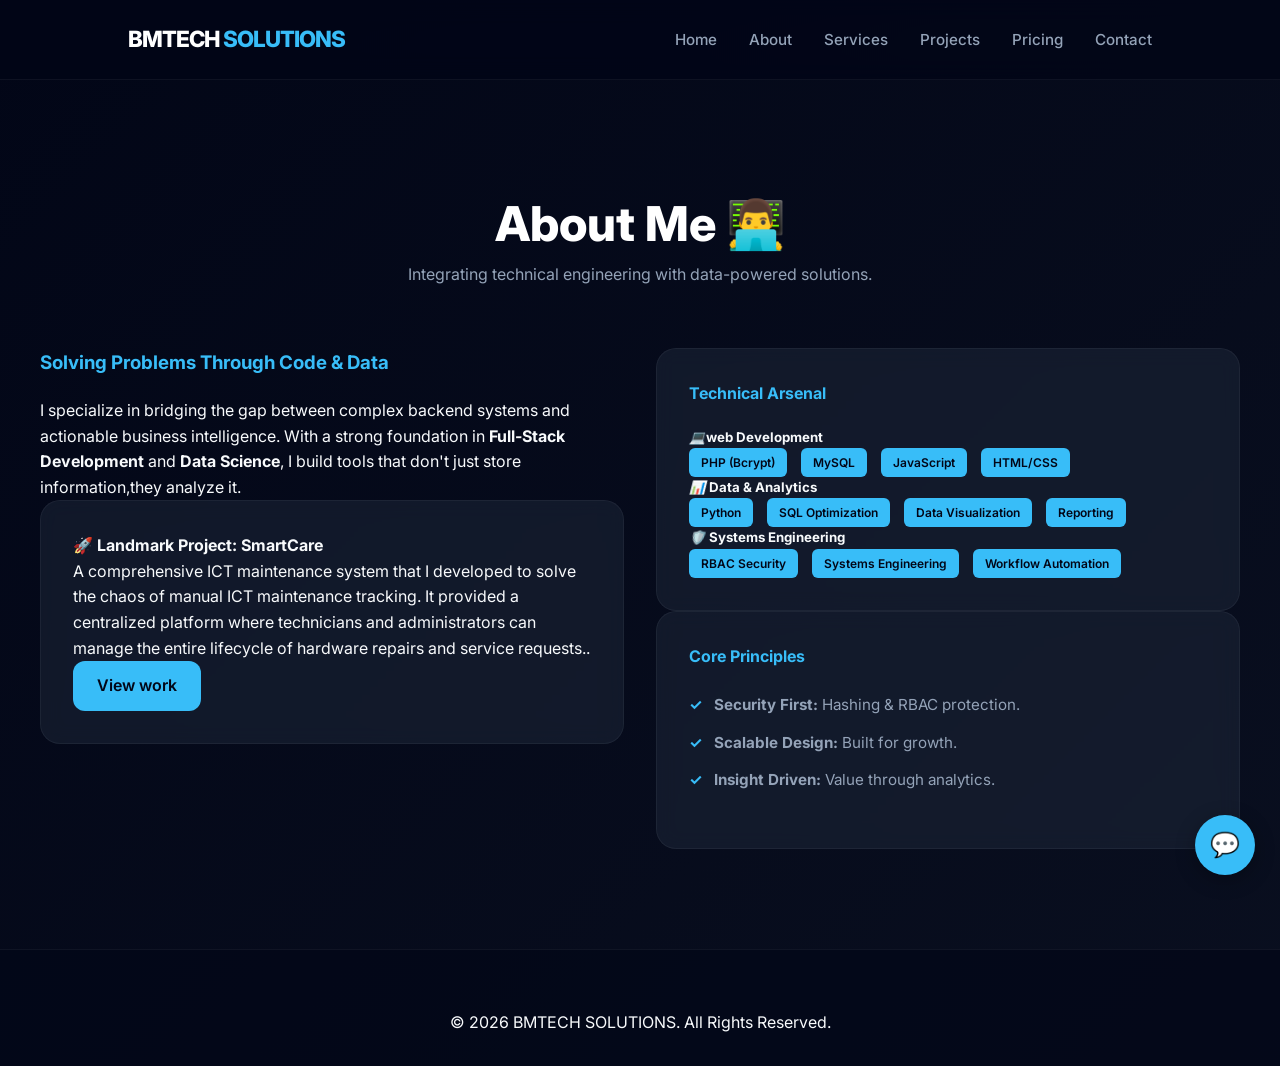
==== about.html @ f13dd407 "Initial project upload" ====
<!DOCTYPE html>
<html lang="en">
<head>
<meta charset="UTF-8">
<meta name="viewport" content="width=device-width, initial-scale=1.0">

<title>About | BMTECH Solutions</title>

<link rel="stylesheet" href="assets/style.css">
</head>

<body>
    <header class="navbar">

<div class="logo">
<a href="index.html">BMTECH <span>SOLUTIONS</span></a>
</div>

<ul class="nav-links">
<li><a href="index.html">Home</a></li>
<li><a href="about.html">About</a></li>
<li><a href="services.html">Services</a></li>
<li><a href="project.html">Projects</a></li>
<li><a href="pricing.html">Pricing</a></li>
<li><a href="contact.html">Contact</a></li>

</ul>

</header>
<section class="section about-section" id="about">
    <div class="container">
        <div style="text-align:center; margin-bottom:60px;">
            <h2 class="section-title">About Me 👨‍💻</h2>
            <p class="section-subtitle">Integrating technical engineering with data-powered solutions.</p>
        </div>

        <div class="about-grid-wrapper">
            <div class="about-text">
                <h3 style="color:var(--primary); margin-bottom:20px;">Solving Problems Through Code & Data</h3>
                <p>I specialize in bridging the gap between complex backend systems and actionable business intelligence.
                     With a strong foundation in <b>Full-Stack Development</b> 
                    and <b>Data Science</b>, I build tools that don't just store information,they analyze it.</p>
                
                <div class="card highlight-card">
                    <h4>🚀 Landmark Project: SmartCare</h4>
                    <p>A comprehensive ICT maintenance system that I developed to solve the chaos of manual ICT
                         maintenance tracking. It provided a centralized platform
                         where technicians and administrators can manage the entire 
                         lifecycle of hardware repairs and service requests..</p>
                         <a href="project.html" class="btn btn-primary">View work</a>
                </div>

                
            </div>

            <div class="about-stats">
                <div class="card arsenal-card">
                    <h4 style="color:var(--primary); margin-bottom:20px;">Technical Arsenal</h4>
                    
                    <div class="skill-category">
                        <h5><i class="icon">💻</i>web Development</h5>
                        <div class="tags">
                            <span class="tag">PHP (Bcrypt)</span>
                            <span class="tag">MySQL</span>
                            <span class="tag">JavaScript</span>
                            <span class="tag">HTML/CSS</span>
                        </div>
                    </div>

                    <div class="skill-category">
                        <h5><i class="icon">📊</i> Data & Analytics</h5>
                        <div class="tags">
                            <span class="tag">Python</span>
                            <span class="tag">SQL Optimization</span>
                            <span class="tag">Data Visualization</span>
                            <span class="tag">Reporting</span>
                        </div>
                    </div>

                    <div class="skill-category">
                        <h5><i class="icon">🛡️</i> Systems Engineering</h5>
                        <div class="tags">
                            <span class="tag">RBAC Security</span>
                            <span class="tag">Systems Engineering</span>
                            <span class="tag">Workflow Automation</span>
                        </div>
                    </div>
                </div>

                <div class="card principles-card">
                    <h4 style="color:var(--primary); margin-bottom:15px;">Core Principles</h4>
                    <ul class="feature-list">
                        <li><b>Security First:</b> Hashing & RBAC protection.</li>
                        <li><b>Scalable Design:</b> Built for growth.</li>
                        <li><b>Insight Driven:</b> Value through analytics.</li>
                    </ul>
                </div>
            </div>
        </div>
    </div>
</section>


<footer class="site-footer">
<div class="container">
<p>© 2026 BMTECH SOLUTIONS. All Rights Reserved.</p>
</div>
</footer>

<script src="assets/script.js"></script>
<!-- Floating Contact Widget -->
<div class="chat-widget">

    <div class="chat-options" id="chatOptions">

        <a href="https://wa.me/+254769593342" target="_blank" class="chat-btn whatsapp">
            WhatsApp
        </a>

        <a href="mailto:brayanchimba275@gmail.com" class="chat-btn email">
            Email
        </a>

        <a href="tel:+254769593342" class="chat-btn call">
            Call
        </a>

    </div>

    <button class="chat-toggle" onclick="toggleChat()">
        💬
    </button>

</div>

</body>
</html>
---- assets/style.css ----
@import url('https://fonts.googleapis.com/css2?family=Inter:wght@400;600;800&display=swap');

/* ---------------- ROOT VARIABLES ---------------- */
:root{
    --primary:#38bdf8;
    --primary-glow:rgba(56,189,248,0.3);
    --bg-deep:#020617;
    --card-bg:rgba(30,41,59,0.6);
    --text-main:#f8fafc;
    --text-muted:#94a3b8;
    --transition:all .4s cubic-bezier(.23,1,.32,1);
}

/* ---------------- GLOBAL ---------------- */
body{
    font-family:'Inter',sans-serif;
    margin:0;
    color:var(--text-main);
    background:linear-gradient(-45deg,#020617,#063970,#0c1222,#020617);
    background-size:400% 400%;
    animation:meshFlow 15s ease infinite;
    line-height:1.6;
    min-height:100vh;
}

html{
    scroll-behavior:smooth;
}

@keyframes meshFlow{
    0%{background-position:0% 50%;}
    50%{background-position:100% 50%;}
    100%{background-position:0% 50%;}
}

/* ---------------- LAYOUT ---------------- */
.container{
    width:100%;
    max-width:1200px;
    margin:auto;
}

/* ---------------- NAVBAR ---------------- */
.navbar{
    display:flex;
    justify-content:space-between;
    align-items:center;
    padding:0 10%;
    height:80px;
    position:fixed;
    width:100%;
    top:0;
    left:0;
    z-index:2000;
    box-sizing:border-box;
    background:rgba(2,6,23,.4);
    backdrop-filter:blur(20px);
    border-bottom:1px solid rgba(255,255,255,.05);
}

.nav-links{
    display:flex;
    list-style:none;
    gap:2rem;
    margin:0;
    padding:0;
}

.nav-links a{
    text-decoration:none;
    color:var(--text-main);
    font-weight:600;
    font-size:.95rem;
    transition:var(--transition);
}

.nav-links a:hover{
    color:var(--primary);
}

.logo{
    font-size:1.5rem;
    font-weight:800;
}

.logo span{
    color:var(--primary);
}

.logo a{
    text-decoration:none;
    color:#fff;
}

/* ---------------- HERO ---------------- */
.hero-section{
    min-height:90vh;
    display:flex;
    align-items:center;
    justify-content:center;
    text-align:center;
    padding:140px 5% 10px;
    margin-top:80px;
}

.hero-content{
    max-width:850px;
    display:flex;
    flex-direction:column;
    align-items:center;
}

.hero-content h1{
    font-size:clamp(2.5rem,8vw,4.5rem);
    font-weight:800;
    margin-bottom:1rem;
    letter-spacing:-2px;
    line-height:1.1;
    background:linear-gradient(to right,#fff,var(--primary));
    -webkit-background-clip:text;
    -webkit-text-fill-color:transparent;
}

.hero-content h2{
    font-size:clamp(1.2rem,3vw,1.8rem);
    font-weight:600;
    margin-bottom:1.5rem;
}

.hero-content p{
    font-size:1.1rem;
    color:var(--text-muted);
    margin-bottom:2.5rem;
}

.hero-subtitle{
    font-size:1.3rem;
    color:var(--primary);
    margin-bottom:10px;
}

.hero-description{
    max-width:650px;
    margin:auto;
    color:var(--text-muted);
}

/* ---------------- HERO STATS ---------------- */
.hero-stats{
    display:flex;
    justify-content:center;
    gap:40px;
    margin-top:40px;
    flex-wrap:wrap;
}

.hero-stats h3{
    font-size:1.6rem;
    margin:0;
}

.hero-stats p{
    font-size:.9rem;
    color:var(--text-muted);
}

/* ---------------- BUTTONS ---------------- */
.cta-buttons{
    display:flex;
    gap:1.5rem;
    justify-content:center;
    flex-wrap:wrap;
}

.btn-primary,
.btn-secondary{
    padding:12px 30px;
    border-radius:8px;
    text-decoration:none;
    font-weight:600;
    transition:var(--transition);
    display:inline-block;
}

.btn-primary{
    background:var(--primary);
    color:var(--bg-deep);
}

.btn-secondary{
    border:1px solid var(--primary);
    color:var(--primary);
}

.btn-primary:hover{
    box-shadow:0 0 20px var(--primary-glow);
    transform:translateY(-2px);
}

.btn-secondary:hover{
    background:var(--primary-glow);
}

/* ---------------- CARDS ---------------- */
.cards{
    display:grid;
    grid-template-columns:repeat(auto-fit,minmax(280px,1fr));
    gap:2rem;
    margin-top:40px;
}

.card{
    background:var(--card-bg);
    backdrop-filter:blur(10px);
    -webkit-backdrop-filter:blur(10px);
    padding:2rem;
    border-radius:20px;
    border:1px solid rgba(255,255,255,.05);
    transition:var(--transition);
}

.card:hover{
    transform:translateY(-10px);
    border-color:var(--primary);
    box-shadow:0 20px 40px rgba(0,0,0,.4);
}

/* ---------------- TAGS ---------------- */
.tag{
    background:var(--primary);
    color:#020617;
    padding:5px 12px;
    border-radius:6px;
    font-size:12px;
    font-weight:600;
    margin-right:6px;
    display:inline-block;
    transition:var(--transition);
}

.tag:hover{
    transform:translateY(-2px);
    background:transparent;
    color:var(--primary);
    border:1px solid var(--primary);
    box-shadow:0 0 15px var(--primary-glow);
}

/* ---------------- GRIDS ---------------- */
.showcase-grid,
.expertise-grid,
.about-grid-wrapper{
    display:grid;
    grid-template-columns:repeat(auto-fit,minmax(300px,1fr));
    gap:2rem;
}

/* ---------------- SCREENSHOT ---------------- */
.screenshot-container{
    background:#0f172a;
    border-radius:12px;
    overflow:hidden;
    border:1px solid rgba(56,189,248,.2);
    transition:var(--transition);
}

.screenshot-container:hover{
    transform:scale(1.03);
    border-color:var(--primary);
    box-shadow:0 10px 30px rgba(0,0,0,.5);
}

.screenshot{
    width:100%;
    height:200px;
    object-fit:cover;
}

/* ---------------- FEATURE LIST ---------------- */
.feature-list{
    list-style:none;
    padding:0;
}

.feature-list li{
    margin-bottom:12px;
    padding-left:25px;
    position:relative;
}

.feature-list li::before{
    content:"→";
    position:absolute;
    left:0;
    color:var(--primary);
}

/* ---------------- ABOUT ---------------- */
.about-section{
    padding-top:160px!important;
    position:relative;
}
.contact-section{
    padding-top:140px;
}

.section-title{
    font-size:clamp(2rem,5vw,3rem);
    font-weight:800;
    color:#fff;
    text-align:center;
}

.section-subtitle{
    text-align:center;
    color:var(--text-muted);
    max-width:650px;
    margin:0 auto 40px;
}

/* ---------------- STATS ---------------- */
.stat-card{
    background:var(--card-bg);
    backdrop-filter:blur(10px);
    padding:60px 30px;
    border-radius:24px;
    border:1px solid rgba(56,189,248,.15);
    text-align:center;
    transition:var(--transition);
}

.stat-card:hover{
    border-color:var(--primary);
    transform:translateY(-10px);
}

.stat-card h3{
    font-size:4rem;
    font-weight:800;
    margin:0;
    background:linear-gradient(to bottom,#fff,var(--primary));
    -webkit-background-clip:text;
    -webkit-text-fill-color:transparent;
}

.stat-card p{
    color:var(--text-muted);
    font-size:1rem;
    font-weight:600;
    letter-spacing:2px;
    margin-top:15px;
}

/* ---------------- PROJECT PAGE ---------------- */
.project-detail{
    padding:140px 0 80px;
}

.main-card{
    background:var(--card-bg);
    backdrop-filter:blur(20px);
    border-radius:32px;
    padding:3rem;
    border:1px solid rgba(255,255,255,.05);
    max-width:1100px;
    margin:auto;
}

.project-grid{
    display:grid;
    grid-template-columns:2fr 1fr;
    gap:40px;
}

.tech-box{
    background:rgba(2,6,23,.5);
    padding:25px;
    border-radius:20px;
    border:1px solid rgba(255,255,255,.05);
    position:sticky;
    top:100px;
}

.tags{
    display:flex;
    flex-wrap:wrap;
    gap:8px;
}

/* ---------------- FOOTER CTA ---------------- */
.cta-footer{
    padding:120px 5%;
}

.cta-footer .container{
    background:linear-gradient(145deg,rgba(15,23,42,.9),rgba(2,6,23,1));
    padding:80px 40px;
    border-radius:32px;
    border:1px solid rgba(56,189,248,.2);
    text-align:center;
}

/* ---------------- FORMS ---------------- */
input:focus,
select:focus,
textarea:focus{
    outline:none;
    border-color:var(--primary)!important;
    box-shadow:0 0 10px var(--primary-glow);
    background:#1e293b!important;
}

/* ---------------- RESPONSIVE ---------------- */
@media(max-width:992px){
    .project-grid{
        grid-template-columns:1fr;
    }
}

@media(max-width:768px){
    .showcase-grid{
        grid-template-columns:1fr;
    }

    .about-section{
        text-align:center;
    }
}


/* ---------------- PERFORMANCE STATS ---------------- */

.performance-header{
    text-align:center;
    max-width:700px;
    margin:0 auto 60px;
}

.stats-grid{
    display:grid;
    grid-template-columns:repeat(auto-fit,minmax(220px,1fr));
    gap:30px;
    margin-top:20px;
}

.performance-stats{
    padding-top:120px;
}
.site-footer {
    padding: 60px 0 30px;
    background: rgba(2, 6, 23, 0.7); /* Slightly darker than your body */
    text-align: center;
    border-top: 1px solid rgba(56, 189, 248, 0.1); /* Subtle glow line */
}

.footer-logo {
    font-size: 1.5rem;
    font-weight: 800;
    margin-bottom: 20px;
}

.footer-logo span {
    color: var(--primary);
}

.footer-links {
    list-style: none;
    padding: 0;
    display: flex;
    justify-content: center;
    gap: 30px;
    margin-bottom: 40px;
}

.footer-links a {
    text-decoration: none;
    color: var(--text-muted);
    font-size: 0.9rem;
    transition: var(--transition);
}

.footer-links a:hover {
    color: var(--primary);
}

.footer-line {
    max-width: 100px;
    height: 2px;
    background: var(--primary);
    margin: 0 auto 30px;
    border-radius: 2px;
    opacity: 0.5;
}

.footer-bottom {
    color: var(--text-muted);
    font-size: 0.85rem;
}

.social-icons {
    margin-top: 15px;
    display: flex;
    justify-content: center;
    gap: 20px;
}

.social-icons a {
    color: var(--primary);
    text-decoration: none;
    font-weight: 600;
    font-size: 0.8rem;
    text-transform: uppercase;
    letter-spacing: 1px;
} 
 
/* Contact Grid */
.contact-grid-wrapper {
    display: grid;
    grid-template-columns: 0.8fr 1.2fr;
    gap: 40px;
}

/* Form Styling */
.glass-form {
    display: flex;
    flex-direction: column;
    gap: 20px;
    padding: 40px !important;
}

.input-group {
    display: grid;
    grid-template-columns: 1fr 1fr;
    gap: 15px;
}

.glass-form input, 
.glass-form select, 
.glass-form textarea {
    background: rgba(15, 23, 42, 0.8);
    border: 1px solid rgba(56, 189, 248, 0.2);
    padding: 14px;
    border-radius: 12px;
    color: white;
    font-family: inherit;
    transition: var(--transition);
}

/* Timeline/Process Styling */
.contact-list { list-style: none; padding: 0; }
.contact-list li { margin-bottom: 15px; font-size: 0.95rem; }
.contact-list span { margin-right: 10px; color: var(--primary); }

.timeline {
    margin-top: 15px;
    border-left: 2px solid var(--primary-glow);
    padding-left: 20px;
}

.step {
    position: relative;
    margin-bottom: 20px;
    font-size: 0.85rem;
    color: var(--text-muted);
}

.step::before {
    content: '';
    position: absolute;
    left: -26px;
    top: 5px;
    width: 10px;
    height: 10px;
    background: var(--primary);
    border-radius: 50%;
}

@media (max-width: 768px) {
    .contact-grid-wrapper { grid-template-columns: 1fr; }
    .input-group { grid-template-columns: 1fr; }
}
/* --- 1. Variables & Base Reset --- */
:root {
    --primary: #38bdf8;
    --primary-glow: rgba(56, 189, 248, 0.4);
    --bg-dark: #020617;
    --card-bg: rgba(30, 41, 59, 0.5);
    --text-main: #f8fafc;
    --text-muted: #94a3b8;
    --transition: all 0.3s cubic-bezier(0.4, 0, 0.2, 1);
}

* {
    margin: 0;
    padding: 0;
    box-sizing: border-box;
}

body {
    background-color: var(--bg-dark);
    color: var(--text-main);
    font-family: 'Inter', -apple-system, BlinkMacSystemFont, "Segoe UI", Roboto, sans-serif;
    line-height: 1.6;
    overflow-x: hidden;
}

/* --- 2. Navigation --- */
.navbar {
    position: fixed;
    top: 0;
    width: 100%;
    padding: 1.5rem 10%;
    display: flex;
    justify-content: space-between;
    align-items: center;
    background: rgba(2, 6, 23, 0.8);
    backdrop-filter: blur(12px);
    z-index: 1000;
    border-bottom: 1px solid rgba(255, 255, 255, 0.05);
}

.logo a {
    font-weight: 800;
    font-size: 1.4rem;
    color: #fff;
    text-decoration: none;
    letter-spacing: -1px;
}

.logo span { color: var(--primary); }

.nav-links {
    display: flex;
    list-style: none;
    gap: 2rem;
}

.nav-links a {
    text-decoration: none;
    color: var(--text-muted);
    font-weight: 500;
    transition: var(--transition);
}

.nav-links a:hover { color: var(--primary); }

/* --- 3. Pricing Cards --- */
.pricing-grid {
    display: grid;
    grid-template-columns: repeat(auto-fit, minmax(300px, 1fr));
    gap: 2.5rem;
    padding: 2rem 0;
}

.pricing-card {
    background: var(--card-bg);
    border: 1px solid rgba(255, 255, 255, 0.05);
    border-radius: 24px;
    padding: 2.5rem;
    transition: var(--transition);
    position: relative;
    display: flex;
    flex-direction: column;
}

.pricing-card:hover {
    transform: translateY(-10px);
    border-color: var(--primary);
    box-shadow: 0 20px 40px rgba(0, 0, 0, 0.4);
}

.featured-plan {
    border: 1px solid var(--primary);
    background: linear-gradient(145deg, rgba(30, 41, 59, 0.8), rgba(2, 6, 23, 0.9));
    transform: scale(1.05);
}

.plan-badge {
    background: var(--primary);
    color: #000;
    font-size: 0.75rem;
    font-weight: 700;
    padding: 4px 12px;
    border-radius: 20px;
    position: absolute;
    top: -12px;
    left: 50%;
    transform: translateX(-50%);
    text-transform: uppercase;
}

.price {
    font-size: 3rem;
    font-weight: 800;
    margin: 1rem 0;
}

.price span { font-size: 1.5rem; color: var(--primary); }

.feature-list {
    list-style: none;
    margin: 1.5rem 0;
    flex-grow: 1;
}

.feature-list li {
    margin-bottom: 0.8rem;
    color: var(--text-muted);
    font-size: 0.95rem;
}

.feature-list li::before {
    content: "✓";
    color: var(--primary);
    margin-right: 10px;
    font-weight: bold;
}

/* --- 4. Buttons --- */
.btn {
    padding: 12px 24px;
    border-radius: 12px;
    text-decoration: none;
    font-weight: 600;
    transition: var(--transition);
    display: inline-block;
}

.btn-primary {
    background: var(--primary);
    color: var(--bg-dark);
}

.btn-primary:hover {
    box-shadow: 0 0 20px var(--primary-glow);
    transform: scale(1.02);
}

.btn-secondary {
    border: 1px solid rgba(255, 255, 255, 0.1);
    color: #fff;
}

.btn-secondary:hover { background: rgba(255, 255, 255, 0.05); }

/* --- 5. Billing Section --- */
.billing-item-locked {
    background: rgba(2, 6, 23, 0.4);
    padding: 20px;
    border-radius: 16px;
    border: 1px solid rgba(255, 255, 255, 0.03);
    text-align: center;
}

.method-icon { font-size: 2rem; display: block; margin-bottom: 10px; }

.status-tag {
    font-size: 0.7rem;
    color: var(--primary);
    background: rgba(56, 189, 248, 0.1);
    padding: 2px 8px;
    border-radius: 4px;
}

/* --- 6. Footer --- */
.site-footer {
    margin-top: 100px;
    padding: 60px 0 30px;
    border-top: 1px solid rgba(255, 255, 255, 0.05);
}

.footer-links {
    display: flex;
    justify-content: center;
    gap: 2rem;
    list-style: none;
    margin: 30px 0;
}

.footer-links a {
    color: var(--text-muted);
    text-decoration: none;
}
/* Floating Chat Widget */

.chat-widget{
position: fixed;
bottom: 25px;
right: 25px;
z-index: 999;
}

.chat-toggle{
background: #38bdf8;
border: none;
width: 60px;
height: 60px;
border-radius: 50%;
font-size: 24px;
color: white;
cursor: pointer;
box-shadow: 0 5px 20px rgba(0,0,0,0.3);
}

.chat-options{
display: none;
flex-direction: column;
margin-bottom: 10px;
}

.chat-btn{
text-decoration: none;
padding: 10px 15px;
margin: 5px 0;
border-radius: 20px;
color: white;
font-size: 14px;
text-align: center;
box-shadow: 0 4px 10px rgba(0,0,0,0.2);
}

.whatsapp{
background: #25D366;
}

.email{
background: #2563eb;
}

.call{
background: #f59e0b;
}
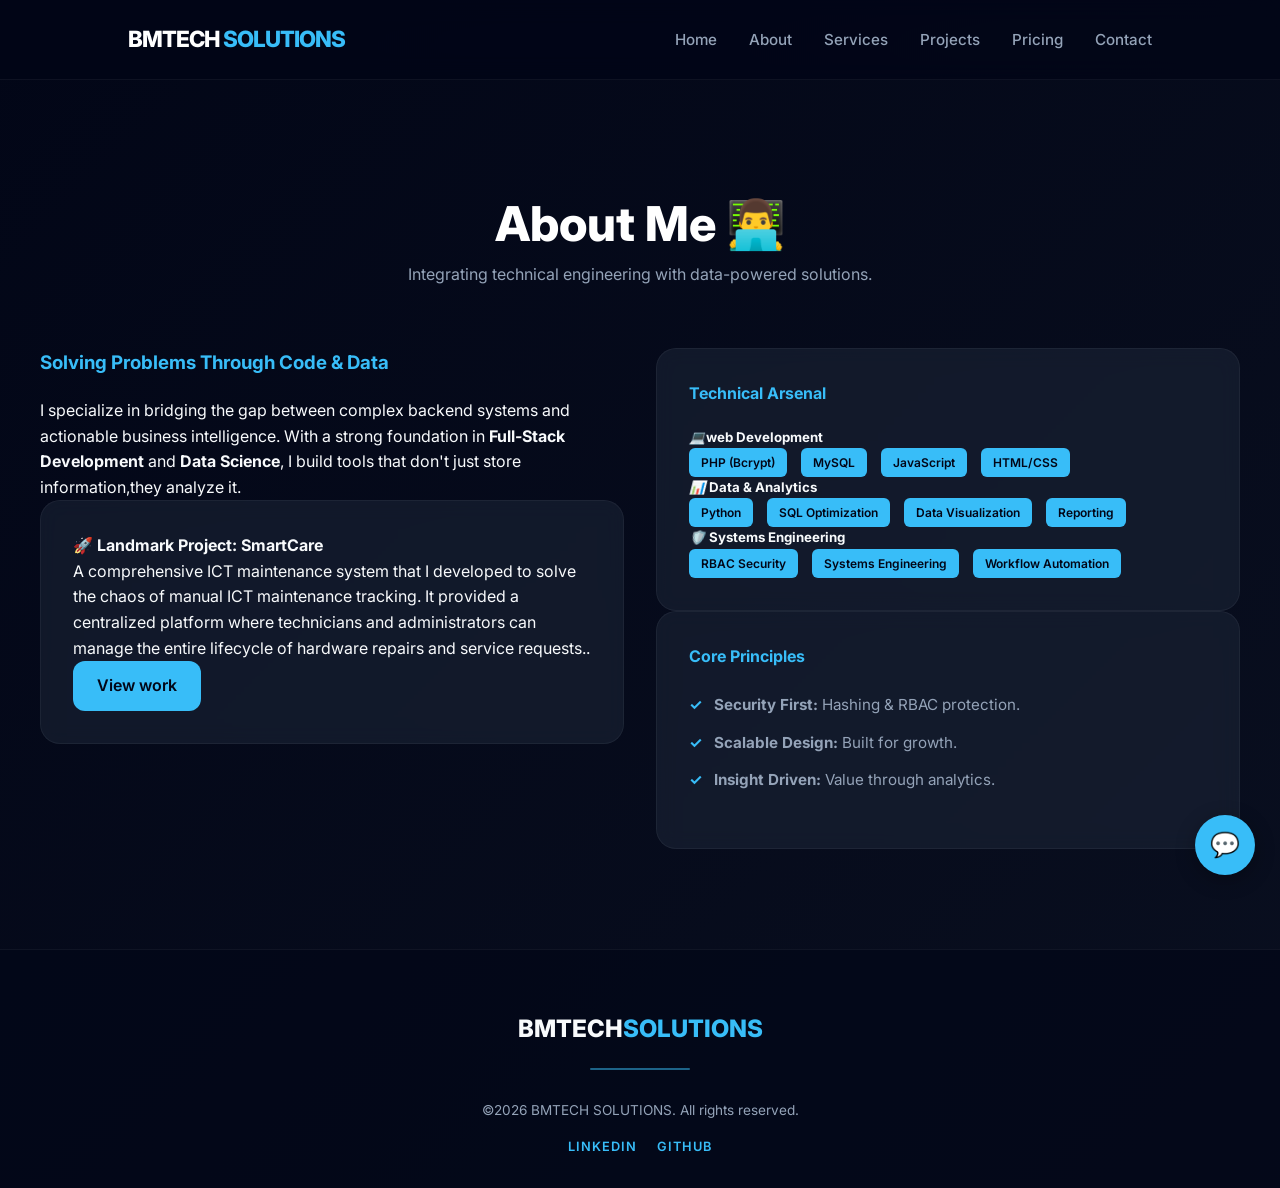
==== commit 77dfc7a4: "Updated feature X" ====
--- a/about.html
+++ b/about.html
@@ -10,21 +10,26 @@
 </head>
 
 <body>
-    <header class="navbar">
+   <header class="navbar">
+    <div class="logo">
+        <a href="index.html">BMTECH <span>SOLUTIONS</span></a>
+    </div>
 
-<div class="logo">
-<a href="index.html">BMTECH <span>SOLUTIONS</span></a>
-</div>
+    <div class="hamburger" id="hamburger">
+        <span></span>
+        <span></span>
+        <span></span>
+    </div>
 
-<ul class="nav-links">
-<li><a href="index.html">Home</a></li>
-<li><a href="about.html">About</a></li>
-<li><a href="services.html">Services</a></li>
-<li><a href="project.html">Projects</a></li>
-<li><a href="pricing.html">Pricing</a></li>
-<li><a href="contact.html">Contact</a></li>
-
-</ul>
+    <ul class="nav-links" id="navLinks">
+        <li><a href="index.html">Home</a></li>
+        <li><a href="about.html">About</a></li>
+        <li><a href="services.html">Services</a></li>
+        <li><a href="project.html">Projects</a></li>
+        <li><a href="pricing.html">Pricing</a></li>
+        <li><a href="contact.html">Contact</a></li>
+    </ul>
+</header>
 
 </header>
 <section class="section about-section" id="about">
@@ -102,9 +107,22 @@
 
 
 <footer class="site-footer">
-<div class="container">
-<p>© 2026 BMTECH SOLUTIONS. All Rights Reserved.</p>
-</div>
+    <div class="container">
+        <div class="footer-logo">
+            BMTECH<span>SOLUTIONS</span>
+        </div>
+        
+
+        <div class="footer-line"></div>
+
+        <div class="footer-bottom">
+            <p>&copy;2026 BMTECH SOLUTIONS. All rights reserved.</p>
+            <div class="social-icons">
+                <a href="https://linkedin.com/in/brayan-chimba" title="LinkedIn">LinkedIn</a>
+                <a href="https://github.com/Blessedson1468" title="GitHub">GitHub</a>
+            </div>
+        </div>
+    </div>
 </footer>
 
 <script src="assets/script.js"></script>
--- a/assets/style.css
+++ b/assets/style.css
@@ -1,6 +1,11 @@
 @import url('https://fonts.googleapis.com/css2?family=Inter:wght@400;600;800&display=swap');
 
 /* ---------------- ROOT VARIABLES ---------------- */
+*,
+*::before,
+*::after{
+box-sizing:border-box;
+}
 :root{
     --primary:#38bdf8;
     --primary-glow:rgba(56,189,248,0.3);
@@ -45,7 +50,7 @@
     display:flex;
     justify-content:space-between;
     align-items:center;
-    padding:0 10%;
+    padding:0 5%;
     height:80px;
     position:fixed;
     width:100%;
@@ -67,9 +72,9 @@
 }
 
 .nav-links a{
-    text-decoration:none;
+    text-decoration:white;
     color:var(--text-main);
-    font-weight:600;
+    font-weight:400;
     font-size:.95rem;
     transition:var(--transition);
 }
@@ -207,6 +212,7 @@
     grid-template-columns:repeat(auto-fit,minmax(280px,1fr));
     gap:2rem;
     margin-top:40px;
+
 }
 
 .card{
@@ -217,6 +223,7 @@
     border-radius:20px;
     border:1px solid rgba(255,255,255,.05);
     transition:var(--transition);
+    
 }
 
 .card:hover{
@@ -829,4 +836,68 @@
 
 .call{
 background: #f59e0b;
+}
+img{
+max-width:100%;
+height:auto;
+display:block;
+}
+/* --- HAMBURGER MENU STYLES --- */
+
+/* Hide hamburger by default (Desktop) */
+.hamburger {
+    display: none;
+    cursor: pointer;
+    flex-direction: column;
+    gap: 5px;
+}
+
+.hamburger span {
+    display: block;
+    width: 28px;
+    height: 3px;
+    background-color: var(--primary);
+    border-radius: 3px;
+    transition: var(--transition);
+}
+
+/* Mobile View (Phone/Small Devices) */
+@media (max-width: 768px) {
+    .hamburger {
+        display: flex; /* Show the three lines */
+    }
+
+    .nav-links {
+        position: absolute;
+        top: 80px; /* Height of your navbar */
+        right: -100%; /* Hide off-screen by default */
+        flex-direction: column;
+        background: rgba(2, 6, 23, 0.95);
+        backdrop-filter: blur(20px);
+        width: 100%;
+        text-align: center;
+        padding: 40px 0;
+        transition: 0.5s ease;
+        border-bottom: 1px solid rgba(56, 189, 248, 0.2);
+    }
+
+    /* When menu is active, slide it in */
+    .nav-links.active {
+        right: 0;
+    }
+
+    .nav-links li {
+        margin: 15px 0;
+    }
+    
+    /* Optional: Animate hamburger to an 'X' when clicked */
+    .hamburger.active span:nth-child(1) {
+        transform: translateY(8px) rotate(45deg);
+    }
+    .hamburger.active span:nth-child(2) {
+        opacity: 0;
+    }
+    .hamburger.active span:nth-child(3) {
+        transform: translateY(-8px) rotate(-45deg);
+    }
 }
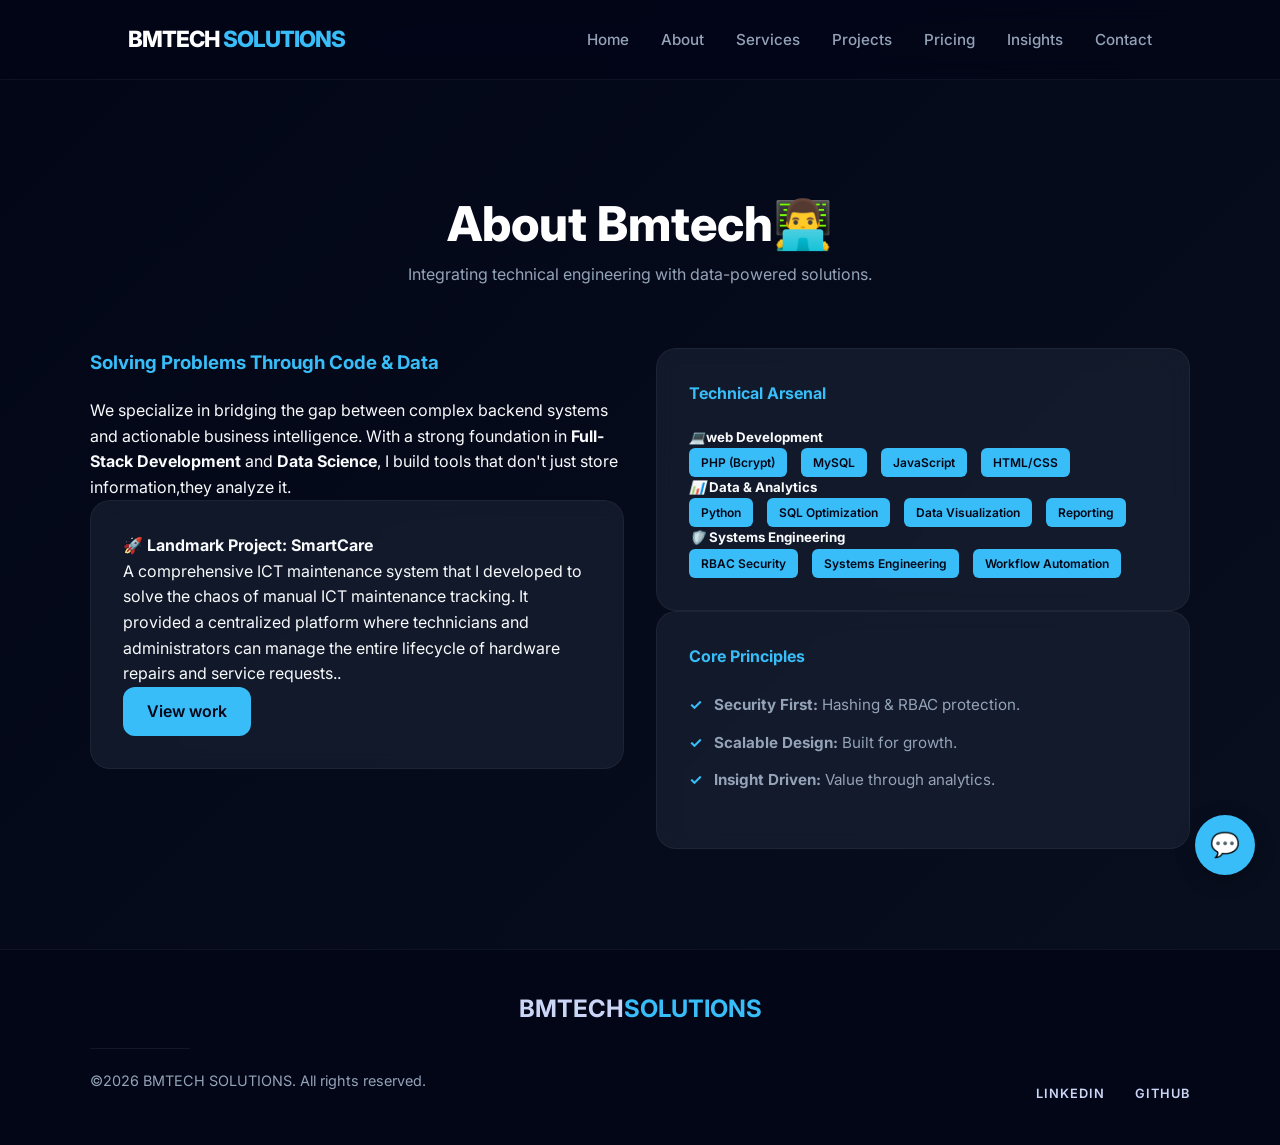
==== commit ba305fe9: "Updated website UI and added new features" ====
--- a/about.html
+++ b/about.html
@@ -27,6 +27,7 @@
         <li><a href="services.html">Services</a></li>
         <li><a href="project.html">Projects</a></li>
         <li><a href="pricing.html">Pricing</a></li>
+        <li><a href="blog.html">Insights</a></li>
         <li><a href="contact.html">Contact</a></li>
     </ul>
 </header>
@@ -35,14 +36,14 @@
 <section class="section about-section" id="about">
     <div class="container">
         <div style="text-align:center; margin-bottom:60px;">
-            <h2 class="section-title">About Me 👨‍💻</h2>
+            <h2 class="section-title">About Bmtech👨‍💻</h2>
             <p class="section-subtitle">Integrating technical engineering with data-powered solutions.</p>
         </div>
 
         <div class="about-grid-wrapper">
             <div class="about-text">
                 <h3 style="color:var(--primary); margin-bottom:20px;">Solving Problems Through Code & Data</h3>
-                <p>I specialize in bridging the gap between complex backend systems and actionable business intelligence.
+                <p>We specialize in bridging the gap between complex backend systems and actionable business intelligence.
                      With a strong foundation in <b>Full-Stack Development</b> 
                     and <b>Data Science</b>, I build tools that don't just store information,they analyze it.</p>
                 
--- a/assets/style.css
+++ b/assets/style.css
@@ -900,4 +900,351 @@
     .hamburger.active span:nth-child(3) {
         transform: translateY(-8px) rotate(-45deg);
     }
+}
+/* ---------------- BLOG SECTION ---------------- */
+.blog-section {
+    padding: 80px 20px;
+    background: #0f172a;
+    color: #fff;
+    text-align: center;
+}
+
+.blog-section h1 {
+    font-size: 2.5rem;
+    margin-bottom: 10px;
+    color: var(--primary);
+}
+
+.blog-section p {
+    color: #cbd5f5;
+    margin-bottom: 40px;
+}
+
+/* ---------------- BLOG GRID ---------------- */
+.blog-grid {
+    display: grid;
+    grid-template-columns: repeat(auto-fit, minmax(300px, 1fr));
+    gap: 25px;
+}
+
+/* ---------------- BLOG CARD ---------------- */
+.blog-card {
+    background: #111827;
+    padding: 25px;
+    border-radius: 15px;
+    text-align: left;
+    transition: all 0.3s ease;
+    box-shadow: 0 5px 20px rgba(0,0,0,0.3);
+    position: relative;
+    overflow: hidden;
+}
+
+/* Glow effect */
+.blog-card::before {
+    content: "";
+    position: absolute;
+    width: 150%;
+    height: 150%;
+    background: radial-gradient(circle, var(--primary-glow), transparent);
+    top: -50%;
+    left: -50%;
+    opacity: 0;
+    transition: 0.4s;
+    pointer-events: none;
+}
+
+.blog-card:hover::before {
+    opacity: 1;
+}
+
+.blog-card:hover {
+    transform: translateY(-8px) scale(1.02);
+}
+
+/* Blog Title */
+.blog-card h3 {
+    font-size: 1.4rem;
+    margin-bottom: 10px;
+    color: #fff;
+}
+
+/* Blog Text */
+.blog-card p {
+    font-size: 0.95rem;
+    color: #9ca3af;
+    margin-bottom: 20px;
+}
+
+/* Read More Button */
+.blog-card .btn {
+    display: inline-block;
+    padding: 10px 18px;
+    background: var(--primary);
+    color: #000;
+    border-radius: 8px;
+    text-decoration: none;
+    font-weight: 600;
+    transition: 0.3s;
+}
+
+.blog-card .btn:hover {
+    background: #0ea5e9;
+    transform: scale(1.05);
+}
+
+/* ---------------- CONTAINER ---------------- */
+.container {
+    max-width: 1100px;
+    margin: auto;
+}
+
+/* ---------------- FOOTER ---------------- */
+.site-footer {
+    background: #020617;
+    padding: 40px 20px;
+    color: #cbd5f5;
+}
+
+.footer-logo {
+    font-size: 1.5rem;
+    font-weight: bold;
+}
+
+.footer-logo span {
+    color: var(--primary);
+}
+
+.footer-line {
+    height: 1px;
+    background: #1e293b;
+    margin: 20px 0;
+}
+
+.footer-bottom {
+    display: flex;
+    justify-content: space-between;
+    flex-wrap: wrap;
+    gap: 15px;
+}
+
+.footer-bottom p {
+    font-size: 0.9rem;
+}
+
+.social-icons a {
+    margin-left: 10px;
+    color: #cbd5f5;
+    text-decoration: none;
+    transition: 0.3s;
+}
+
+.social-icons a:hover {
+    color: var(--primary);
+}
+
+/* ---------------- RESPONSIVE ---------------- */
+@media (max-width: 768px) {
+    .blog-section h1 {
+        font-size: 2rem;
+    }
+
+    .footer-bottom {
+        flex-direction: column;
+        align-items: center;
+        text-align: center;
+    }
+}
+/* CATEGORY TAG */
+.category {
+    display: inline-block;
+    background: rgba(56,189,248,0.15);
+    color: var(--primary);
+    padding: 5px 12px;
+    font-size: 0.75rem;
+    border-radius: 20px;
+    margin-bottom: 10px;
+    font-weight: 600;
+}
+.blog-categories {
+    margin-bottom: 30px;
+    display: flex;
+    flex-wrap: wrap;
+    gap: 10px;
+    justify-content: center;
+}
+
+.blog-categories button {
+    padding: 8px 15px;
+    border: none;
+    background: #1e293b;
+    color: #cbd5f5;
+    border-radius: 20px;
+    cursor: pointer;
+    transition: 0.3s;
+}
+
+.blog-categories button:hover {
+    background: var(--primary);
+    color: #000;
+}
+/* --- MODERN BLOG POST STYLING --- */
+
+/* Limit reading width for better UX */
+.small-container {
+    max-width: 800px; /* Scientific "golden" width for reading */
+    margin: 0 auto;
+}
+
+.post-header {
+    text-align: center;
+    margin-bottom: 30px;
+    padding-top: 80px;
+}
+
+.post-header h1 {
+    font-size: clamp(2rem, 5vw, 3.5rem);
+    background: linear-gradient(to right, #fff, var(--primary));
+    -webkit-background-clip: text;
+    -webkit-text-fill-color: transparent;
+    line-height: 1.2;
+}
+
+.post-meta {
+    color: var(--text-muted);
+    font-size: 0.9rem;
+    margin-top: 15px;
+}
+
+.separator {
+    margin: 0 10px;
+    color: var(--primary);
+}
+
+.image-wrapper {
+    margin: 40px 0;
+    border-radius: 24px;
+    overflow: hidden;
+    position: relative;
+    /* This creates the 'Outer Glow' */
+    border: 1px solid rgba(56, 189, 248, 0.3);
+    box-shadow: 0 0 30px rgba(56, 189, 248, 0.1), 
+                0 20px 50px rgba(0, 0, 0, 0.6);
+}
+
+/* Add a shimmering reflection effect over the image */
+.image-wrapper::after {
+    content: "";
+    position: absolute;
+    top: 0;
+    left: -100%;
+    width: 50%;
+    height: 100%;
+    background: linear-gradient(
+        to right, 
+        transparent, 
+        rgba(255, 255, 255, 0.05), 
+        transparent
+    );
+    transform: skewX(-25deg);
+    transition: 0.8s;
+}
+
+.image-wrapper:hover::after {
+    left: 150%;
+}
+
+.blog-image {
+    width: 100%;
+    transition: transform 0.5s ease;
+}
+
+.image-wrapper:hover .blog-image {
+    transform: scale(1.05);
+}
+.image-wrapper::before {
+    content: "";
+    position: absolute;
+    top: 15px;
+    right: 15px;
+    width: 30px;
+    height: 30px;
+    border-top: 3px solid var(--primary);
+    border-right: 3px solid var(--primary);
+    z-index: 2;
+    pointer-events: none;
+    opacity: 0.6;
+}
+
+/* Add a second one for the bottom-left */
+.post-body .image-wrapper {
+    position: relative;
+}
+
+/* Optional: Add a subtle 'Scanner Line' animation */
+@keyframes scan {
+    0% { top: 0%; }
+    100% { top: 100%; }
+}
+
+.image-wrapper::after {
+    content: "";
+    position: absolute;
+    top: 0;
+    left: 0;
+    width: 100%;
+    height: 2px;
+    background: var(--primary);
+    box-shadow: 0 0 15px var(--primary);
+    opacity: 0.2;
+    animation: scan 4s linear infinite;
+    z-index: 1;
+}
+.blog-image {
+    width: 100%;
+    display: block;
+    /* Slight blue tint to make various images feel like they belong to the same brand */
+    filter: brightness(0.9) contrast(1.1) saturate(1.2);
+    transition: var(--transition);
+}
+
+.image-wrapper:hover .blog-image {
+    filter: brightness(1.1);
+    transform: scale(1.03);
+}
+
+.post-body {
+    font-size: 1.1rem;
+    line-height: 1.8;
+    color: #cbd5e1;
+}
+
+.lead {
+    font-size: 1.3rem;
+    color: #fff;
+    margin-bottom: 30px;
+    border-left: 4px solid var(--primary);
+    padding-left: 20px;
+}
+
+.post-body h2 {
+    margin-top: 50px;
+    margin-bottom: 20px;
+    color: #fff;
+    font-weight: 700;
+}
+
+.highlight-box {
+    background: rgba(56, 189, 248, 0.05);
+    border: 1px solid var(--primary-glow);
+    padding: 20px;
+    border-radius: 12px;
+    margin: 30px 0;
+    font-style: italic;
+}
+
+.post-footer {
+    margin-top: 60px;
+    padding-top: 30px;
+    border-top: 1px solid rgba(255,255,255,0.05);
+    text-align: center;
 }
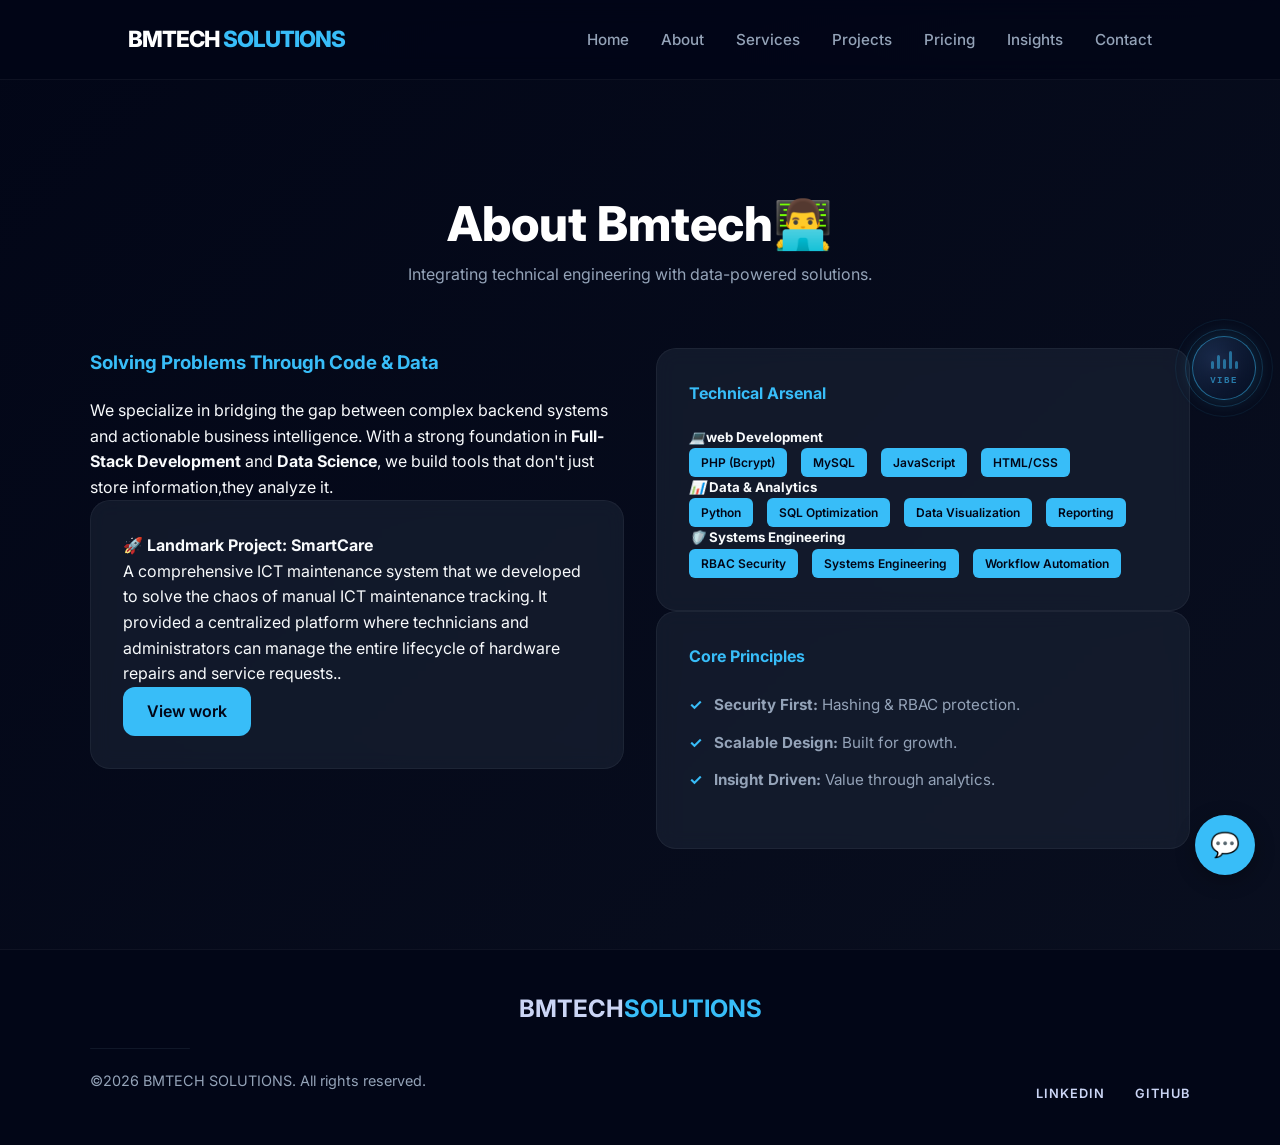
==== commit 64ebacb0: "Updated" ====
--- a/about.html
+++ b/about.html
@@ -45,11 +45,11 @@
                 <h3 style="color:var(--primary); margin-bottom:20px;">Solving Problems Through Code & Data</h3>
                 <p>We specialize in bridging the gap between complex backend systems and actionable business intelligence.
                      With a strong foundation in <b>Full-Stack Development</b> 
-                    and <b>Data Science</b>, I build tools that don't just store information,they analyze it.</p>
+                    and <b>Data Science</b>, we build tools that don't just store information,they analyze it.</p>
                 
                 <div class="card highlight-card">
                     <h4>🚀 Landmark Project: SmartCare</h4>
-                    <p>A comprehensive ICT maintenance system that I developed to solve the chaos of manual ICT
+                    <p>A comprehensive ICT maintenance system that we developed to solve the chaos of manual ICT
                          maintenance tracking. It provided a centralized platform
                          where technicians and administrators can manage the entire 
                          lifecycle of hardware repairs and service requests..</p>
@@ -105,8 +105,6 @@
         </div>
     </div>
 </section>
-
-
 <footer class="site-footer">
     <div class="container">
         <div class="footer-logo">
@@ -127,29 +125,18 @@
 </footer>
 
 <script src="assets/script.js"></script>
-<!-- Floating Contact Widget -->
-<div class="chat-widget">
 
-    <div class="chat-options" id="chatOptions">
-
-        <a href="https://wa.me/+254769593342" target="_blank" class="chat-btn whatsapp">
-            WhatsApp
-        </a>
-
-        <a href="mailto:brayanchimba275@gmail.com" class="chat-btn email">
-            Email
-        </a>
-
-        <a href="tel:+254769593342" class="chat-btn call">
-            Call
-        </a>
-
-    </div>
-
-    <button class="chat-toggle" onclick="toggleChat()">
-        💬
-    </button>
-
+<!-- Music Player Orb -->
+<audio id="myBeat" src="assets/images/beat.mp3" loop></audio>
+<div id="musicToggle" title="Toggle music">
+  <div class="eq-bars-wrapper">
+    <span class="eq-bar"></span>
+    <span class="eq-bar"></span>
+    <span class="eq-bar"></span>
+    <span class="eq-bar"></span>
+    <span class="eq-bar"></span>
+  </div>
+  <span class="music-label">VIBE</span>
 </div>
 
 </body>
--- a/assets/style.css
+++ b/assets/style.css
@@ -1247,4 +1247,203 @@
     padding-top: 30px;
     border-top: 1px solid rgba(255,255,255,0.05);
     text-align: center;
-}+}
+/* ============================================
+   MAGICAL MUSIC ORB — Tech Holographic Style
+   ============================================ */
+
+#musicToggle {
+  position: fixed;
+  right: 24px;
+  bottom: 500px;
+  z-index: 9999;
+  width: 64px;
+  height: 64px;
+  border-radius: 50%;
+  cursor: pointer;
+  user-select: none;
+  display: flex;
+  flex-direction: column;
+  align-items: center;
+  justify-content: center;
+  gap: 3px;
+
+  /* Base orb style */
+  background: radial-gradient(circle at 35% 35%, #1a2a4a, #020617);
+  border: 1.5px solid rgba(56, 189, 248, 0.5);
+  box-shadow:
+    0 0 0 0 rgba(56, 189, 248, 0),
+    0 0 20px rgba(56, 189, 248, 0.2),
+    inset 0 0 20px rgba(56, 189, 248, 0.05);
+
+  transition: border-color 0.4s ease, box-shadow 0.4s ease;
+}
+
+/* Outer pulse ring — idle */
+#musicToggle::before {
+  content: "";
+  position: absolute;
+  inset: -8px;
+  border-radius: 50%;
+  border: 1.5px solid rgba(56, 189, 248, 0.2);
+  animation: orb-ring-idle 3s ease-in-out infinite;
+  pointer-events: none;
+}
+
+/* Second outer ring */
+#musicToggle::after {
+  content: "";
+  position: absolute;
+  inset: -18px;
+  border-radius: 50%;
+  border: 1px solid rgba(56, 189, 248, 0.08);
+  animation: orb-ring-idle 3s ease-in-out infinite 0.8s;
+  pointer-events: none;
+}
+
+@keyframes orb-ring-idle {
+  0%, 100% { transform: scale(1); opacity: 0.4; }
+  50% { transform: scale(1.08); opacity: 0.8; }
+}
+
+/* EQ bars inside the orb */
+.eq-bar {
+  width: 3px;
+  height: 6px;
+  background: rgba(56, 189, 248, 0.5);
+  border-radius: 2px;
+  display: inline-block;
+  transition: background 0.3s ease;
+}
+
+.eq-bars-wrapper {
+  display: flex;
+  align-items: flex-end;
+  gap: 3px;
+  height: 22px;
+}
+
+/* Static heights when paused */
+.eq-bar:nth-child(1) { height: 8px; }
+.eq-bar:nth-child(2) { height: 14px; }
+.eq-bar:nth-child(3) { height: 10px; }
+.eq-bar:nth-child(4) { height: 18px; }
+.eq-bar:nth-child(5) { height: 8px; }
+
+/* Animated bars when playing */
+.eq-bar.active {
+  background: var(--primary);
+  box-shadow: 0 0 6px var(--primary);
+}
+
+.eq-bar.active:nth-child(1) { animation: eq1 0.6s ease-in-out infinite alternate; }
+.eq-bar.active:nth-child(2) { animation: eq2 0.5s ease-in-out infinite alternate; }
+.eq-bar.active:nth-child(3) { animation: eq3 0.7s ease-in-out infinite alternate; }
+.eq-bar.active:nth-child(4) { animation: eq4 0.4s ease-in-out infinite alternate; }
+.eq-bar.active:nth-child(5) { animation: eq5 0.65s ease-in-out infinite alternate; }
+
+@keyframes eq1 { from { height: 4px; } to { height: 18px; } }
+@keyframes eq2 { from { height: 8px; } to { height: 22px; } }
+@keyframes eq3 { from { height: 6px; } to { height: 14px; } }
+@keyframes eq4 { from { height: 12px; } to { height: 26px; } }
+@keyframes eq5 { from { height: 4px; } to { height: 16px; } }
+
+/* Vibe label */
+.music-label {
+  font-size: 9px;
+  letter-spacing: 1.5px;
+  text-transform: uppercase;
+  color: rgba(56, 189, 248, 0.6);
+  font-weight: 700;
+  margin-top: 2px;
+  font-family: monospace;
+}
+
+/* Playing state — orb lights up */
+#musicToggle.playing {
+  border-color: var(--primary);
+  box-shadow:
+    0 0 0 4px rgba(56, 189, 248, 0.12),
+    0 0 30px rgba(56, 189, 248, 0.4),
+    0 0 60px rgba(56, 189, 248, 0.15),
+    inset 0 0 30px rgba(56, 189, 248, 0.1);
+  background: radial-gradient(circle at 35% 35%, #0f2744, #020617);
+}
+
+#musicToggle.playing::before {
+  border-color: rgba(56, 189, 248, 0.5);
+  animation: orb-ring-active 1.5s ease-in-out infinite;
+}
+
+#musicToggle.playing::after {
+  border-color: rgba(56, 189, 248, 0.25);
+  animation: orb-ring-active 1.5s ease-in-out infinite 0.5s;
+}
+
+@keyframes orb-ring-active {
+  0%, 100% { transform: scale(1); opacity: 0.6; }
+  50% { transform: scale(1.15); opacity: 1; }
+}
+
+#musicToggle.playing .music-label {
+  color: var(--primary);
+}
+
+#musicToggle:hover {
+  transform: scale(1.08);
+}
+
+@media (max-width: 600px) {
+  #musicToggle {
+    bottom: 100px;
+    right: 16px;
+    width: 56px;
+    height: 56px;
+  }
+}
+.video-wrapper {
+    position: relative;
+    cursor: pointer;
+    max-width: 100%;
+    border-radius: 12px;
+    overflow: hidden; /* keeps video inside the rounded corners */
+    background: #000; /* avoids flash of white before video loads */
+}
+
+.play-overlay {
+    position: absolute;
+    top: 50%;
+    left: 50%;
+    transform: translate(-50%, -50%);
+    width: 80px;
+    height: 80px;
+    background: rgba(0, 0, 0, 0.6);
+    color: white;
+    border-radius: 50%;
+    display: flex;
+    align-items: center;
+    justify-content: center;
+    font-size: 32px;
+    transition: 0.3s ease;
+    z-index: 2;
+    pointer-events: none; /* let clicks pass through to the wrapper */
+}
+
+.video-wrapper:hover .play-overlay:not(.hidden) {
+    background: rgba(56, 189, 248, 0.85); /* matches your brand blue */
+    transform: translate(-50%, -50%) scale(1.1);
+}
+
+.play-overlay.hidden {
+    display: none;
+}
+.chat-options {
+    display: none; /* */
+    flex-direction: column; /* */
+    margin-bottom: 10px; /* */
+}
+
+/* ADD THIS RIGHT HERE TO TURN IT ON */
+.chat-options.active {
+    display: flex !important;
+}
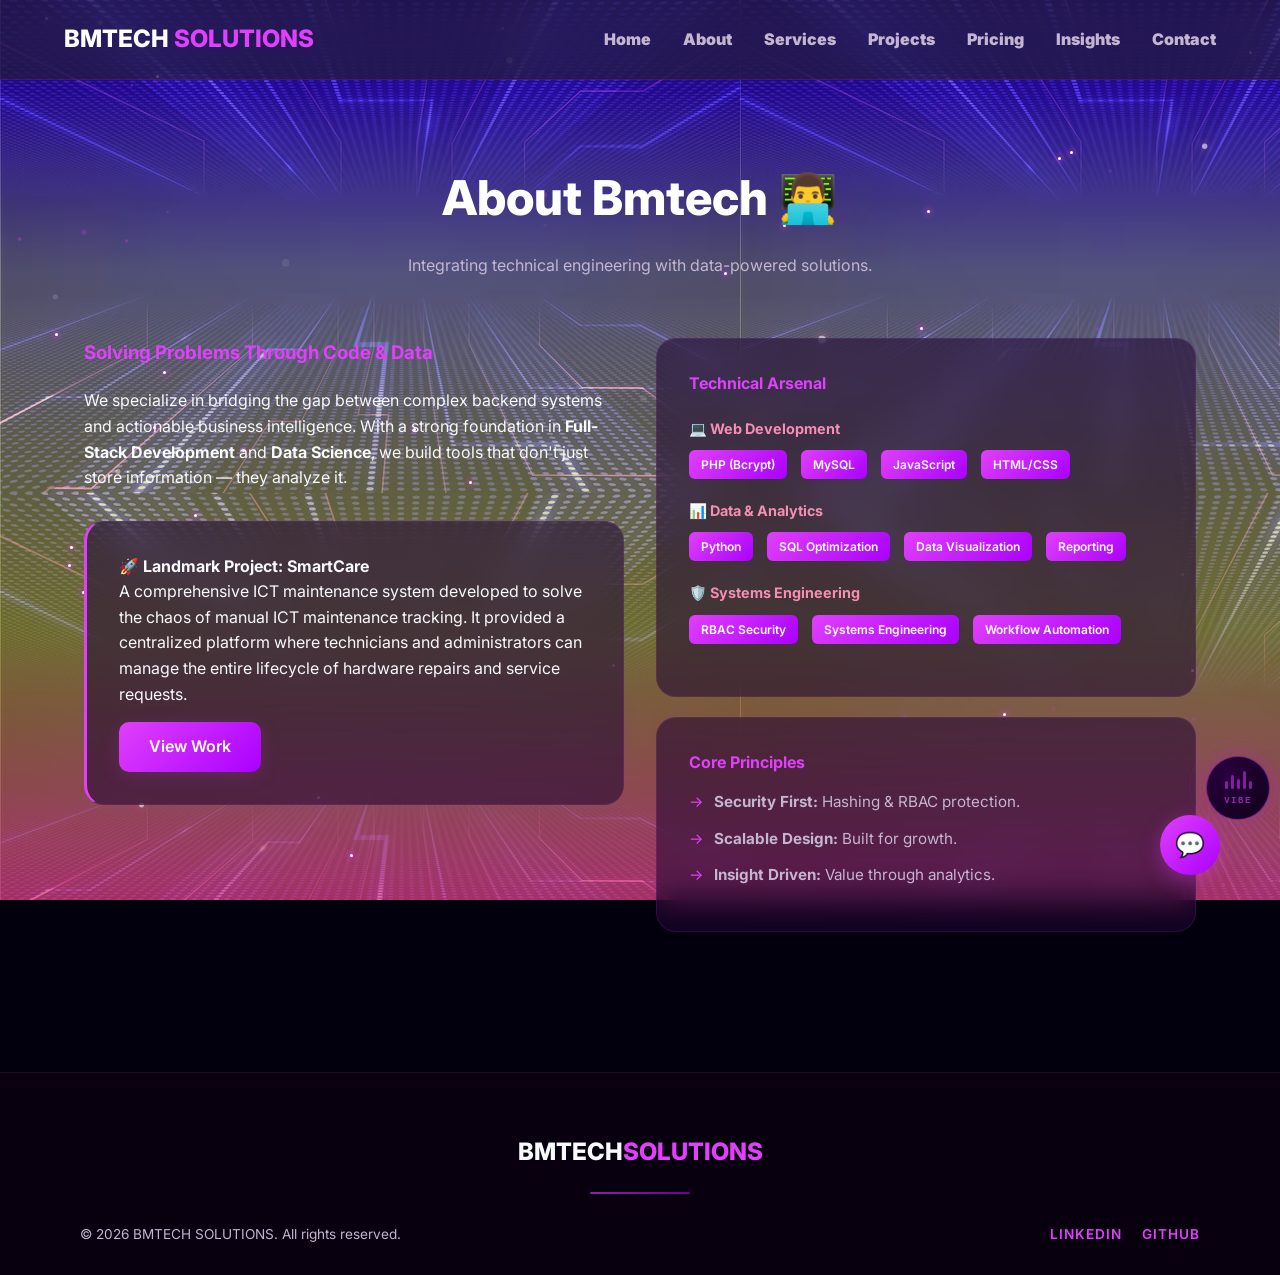
==== commit e3a15484: "new site" ====
--- a/about.html
+++ b/about.html
@@ -3,68 +3,66 @@
 <head>
 <meta charset="UTF-8">
 <meta name="viewport" content="width=device-width, initial-scale=1.0">
+<title>About | BMTECH Solutions</title>
+<link rel="stylesheet" href="assets/style.css">
+<!-- Google Analytics (GA4) -->
+<script async src="https://www.googletagmanager.com/gtag/js?id=G-Q84KW3LENC"></script>
+<script>
+  window.dataLayer = window.dataLayer || [];
+  function gtag(){dataLayer.push(arguments);}
+  gtag('js', new Date());
+  gtag('config', 'G-Q84KW3LENC');
+</script>
+</head>
+<body>
 
-<title>About | BMTECH Solutions</title>
-
-<link rel="stylesheet" href="assets/style.css">
-</head>
-
-<body>
-   <header class="navbar">
+<header class="navbar">
     <div class="logo">
-        <a href="index.html">BMTECH <span>SOLUTIONS</span></a>
+        <a href="index.html#home">BMTECH <span>SOLUTIONS</span></a>
     </div>
-
     <div class="hamburger" id="hamburger">
-        <span></span>
-        <span></span>
-        <span></span>
+        <span></span><span></span><span></span>
     </div>
-
     <ul class="nav-links" id="navLinks">
-        <li><a href="index.html">Home</a></li>
-        <li><a href="about.html">About</a></li>
-        <li><a href="services.html">Services</a></li>
-        <li><a href="project.html">Projects</a></li>
-        <li><a href="pricing.html">Pricing</a></li>
-        <li><a href="blog.html">Insights</a></li>
-        <li><a href="contact.html">Contact</a></li>
+        <li><a href="index.html#home">Home</a></li>
+        <li><a href="index.html#about">About</a></li>
+        <li><a href="index.html#services">Services</a></li>
+        <li><a href="index.html#projects">Projects</a></li>
+        <li><a href="index.html#pricing">Pricing</a></li>
+        <li><a href="index.html#insights">Insights</a></li>
+        <li><a href="index.html#contact">Contact</a></li>
     </ul>
 </header>
 
-</header>
 <section class="section about-section" id="about">
     <div class="container">
         <div style="text-align:center; margin-bottom:60px;">
-            <h2 class="section-title">About Bmtech👨‍💻</h2>
+            <h2 class="section-title">About Bmtech 👨‍💻</h2>
             <p class="section-subtitle">Integrating technical engineering with data-powered solutions.</p>
         </div>
 
         <div class="about-grid-wrapper">
             <div class="about-text">
-                <h3 style="color:var(--primary); margin-bottom:20px;">Solving Problems Through Code & Data</h3>
+                <h3 style="color:var(--primary); margin-bottom:20px;">Solving Problems Through Code &amp; Data</h3>
                 <p>We specialize in bridging the gap between complex backend systems and actionable business intelligence.
-                     With a strong foundation in <b>Full-Stack Development</b> 
-                    and <b>Data Science</b>, we build tools that don't just store information,they analyze it.</p>
-                
-                <div class="card highlight-card">
+                    With a strong foundation in <b>Full-Stack Development</b> and <b>Data Science</b>,
+                    we build tools that don't just store information — they analyze it.</p>
+
+                <div class="card highlight-card" style="margin-top:30px;">
                     <h4>🚀 Landmark Project: SmartCare</h4>
-                    <p>A comprehensive ICT maintenance system that we developed to solve the chaos of manual ICT
-                         maintenance tracking. It provided a centralized platform
-                         where technicians and administrators can manage the entire 
-                         lifecycle of hardware repairs and service requests..</p>
-                         <a href="project.html" class="btn btn-primary">View work</a>
+                    <p>A comprehensive ICT maintenance system developed to solve the chaos of manual ICT maintenance tracking.
+                       It provided a centralized platform where technicians and administrators can manage the entire
+                       lifecycle of hardware repairs and service requests.</p>
+                    <a href="project.html" class="btn btn-primary" style="margin-top:15px; display:inline-block;">View Work</a>
                 </div>
-
-                
             </div>
 
             <div class="about-stats">
                 <div class="card arsenal-card">
                     <h4 style="color:var(--primary); margin-bottom:20px;">Technical Arsenal</h4>
-                    
+
                     <div class="skill-category">
-                        <h5><i class="icon">💻</i>web Development</h5>
+                        <h5>💻 Web Development</h5>
                         <div class="tags">
                             <span class="tag">PHP (Bcrypt)</span>
                             <span class="tag">MySQL</span>
@@ -74,7 +72,7 @@
                     </div>
 
                     <div class="skill-category">
-                        <h5><i class="icon">📊</i> Data & Analytics</h5>
+                        <h5>📊 Data &amp; Analytics</h5>
                         <div class="tags">
                             <span class="tag">Python</span>
                             <span class="tag">SQL Optimization</span>
@@ -84,7 +82,7 @@
                     </div>
 
                     <div class="skill-category">
-                        <h5><i class="icon">🛡️</i> Systems Engineering</h5>
+                        <h5>🛡️ Systems Engineering</h5>
                         <div class="tags">
                             <span class="tag">RBAC Security</span>
                             <span class="tag">Systems Engineering</span>
@@ -93,10 +91,10 @@
                     </div>
                 </div>
 
-                <div class="card principles-card">
+                <div class="card principles-card" style="margin-top:20px;">
                     <h4 style="color:var(--primary); margin-bottom:15px;">Core Principles</h4>
                     <ul class="feature-list">
-                        <li><b>Security First:</b> Hashing & RBAC protection.</li>
+                        <li><b>Security First:</b> Hashing &amp; RBAC protection.</li>
                         <li><b>Scalable Design:</b> Built for growth.</li>
                         <li><b>Insight Driven:</b> Value through analytics.</li>
                     </ul>
@@ -105,17 +103,13 @@
         </div>
     </div>
 </section>
+
 <footer class="site-footer">
     <div class="container">
-        <div class="footer-logo">
-            BMTECH<span>SOLUTIONS</span>
-        </div>
-        
-
+        <div class="footer-logo">BMTECH<span>SOLUTIONS</span></div>
         <div class="footer-line"></div>
-
         <div class="footer-bottom">
-            <p>&copy;2026 BMTECH SOLUTIONS. All rights reserved.</p>
+            <p>&copy; 2026 BMTECH SOLUTIONS. All rights reserved.</p>
             <div class="social-icons">
                 <a href="https://linkedin.com/in/brayan-chimba" title="LinkedIn">LinkedIn</a>
                 <a href="https://github.com/Blessedson1468" title="GitHub">GitHub</a>
@@ -125,19 +119,14 @@
 </footer>
 
 <script src="assets/script.js"></script>
-
-<!-- Music Player Orb -->
 <audio id="myBeat" src="assets/images/beat.mp3" loop></audio>
 <div id="musicToggle" title="Toggle music">
-  <div class="eq-bars-wrapper">
-    <span class="eq-bar"></span>
-    <span class="eq-bar"></span>
-    <span class="eq-bar"></span>
-    <span class="eq-bar"></span>
-    <span class="eq-bar"></span>
-  </div>
-  <span class="music-label">VIBE</span>
+    <div class="eq-bars-wrapper">
+        <span class="eq-bar"></span><span class="eq-bar"></span>
+        <span class="eq-bar"></span><span class="eq-bar"></span><span class="eq-bar"></span>
+    </div>
+    <span class="music-label">VIBE</span>
 </div>
 
 </body>
-</html> +</html>
--- a/assets/style.css
+++ b/assets/style.css
@@ -1,1261 +1,929 @@
 @import url('https://fonts.googleapis.com/css2?family=Inter:wght@400;600;800&display=swap');
 
-/* ---------------- ROOT VARIABLES ---------------- */
+/* ================================================
+   BMTECH SOLUTIONS — Pink & Purple Theme
+   ================================================ */
+
 *,
 *::before,
-*::after{
-box-sizing:border-box;
-}
-:root{
-    --primary:#38bdf8;
-    --primary-glow:rgba(56,189,248,0.3);
-    --bg-deep:#020617;
-    --card-bg:rgba(30,41,59,0.6);
-    --text-main:#f8fafc;
-    --text-muted:#94a3b8;
-    --transition:all .4s cubic-bezier(.23,1,.32,1);
-}
-
-/* ---------------- GLOBAL ---------------- */
-body{
-    font-family:'Inter',sans-serif;
-    margin:0;
-    color:var(--text-main);
-    background:linear-gradient(-45deg,#020617,#063970,#0c1222,#020617);
-    background-size:400% 400%;
-    animation:meshFlow 15s ease infinite;
-    line-height:1.6;
-    min-height:100vh;
-}
-
-html{
-    scroll-behavior:smooth;
-}
-
-@keyframes meshFlow{
-    0%{background-position:0% 50%;}
-    50%{background-position:100% 50%;}
-    100%{background-position:0% 50%;}
-}
-
-/* ---------------- LAYOUT ---------------- */
-.container{
-    width:100%;
-    max-width:1200px;
-    margin:auto;
-}
-
-/* ---------------- NAVBAR ---------------- */
-.navbar{
-    display:flex;
-    justify-content:space-between;
-    align-items:center;
-    padding:0 5%;
-    height:80px;
-    position:fixed;
-    width:100%;
-    top:0;
-    left:0;
-    z-index:2000;
-    box-sizing:border-box;
-    background:rgba(2,6,23,.4);
-    backdrop-filter:blur(20px);
-    border-bottom:1px solid rgba(255,255,255,.05);
-}
-
-.nav-links{
-    display:flex;
-    list-style:none;
-    gap:2rem;
-    margin:0;
-    padding:0;
-}
-
-.nav-links a{
-    text-decoration:white;
-    color:var(--text-main);
-    font-weight:400;
-    font-size:.95rem;
-    transition:var(--transition);
-}
-
-.nav-links a:hover{
-    color:var(--primary);
-}
-
-.logo{
-    font-size:1.5rem;
-    font-weight:800;
-}
-
-.logo span{
-    color:var(--primary);
-}
-
-.logo a{
-    text-decoration:none;
-    color:#fff;
-}
-
-/* ---------------- HERO ---------------- */
-.hero-section{
-    min-height:90vh;
-    display:flex;
-    align-items:center;
-    justify-content:center;
-    text-align:center;
-    padding:140px 5% 10px;
-    margin-top:80px;
-}
-
-.hero-content{
-    max-width:850px;
-    display:flex;
-    flex-direction:column;
-    align-items:center;
-}
-
-.hero-content h1{
-    font-size:clamp(2.5rem,8vw,4.5rem);
-    font-weight:800;
-    margin-bottom:1rem;
-    letter-spacing:-2px;
-    line-height:1.1;
-    background:linear-gradient(to right,#fff,var(--primary));
-    -webkit-background-clip:text;
-    -webkit-text-fill-color:transparent;
-}
-
-.hero-content h2{
-    font-size:clamp(1.2rem,3vw,1.8rem);
-    font-weight:600;
-    margin-bottom:1.5rem;
-}
-
-.hero-content p{
-    font-size:1.1rem;
-    color:var(--text-muted);
-    margin-bottom:2.5rem;
-}
-
-.hero-subtitle{
-    font-size:1.3rem;
-    color:var(--primary);
-    margin-bottom:10px;
-}
-
-.hero-description{
-    max-width:650px;
-    margin:auto;
-    color:var(--text-muted);
-}
-
-/* ---------------- HERO STATS ---------------- */
-.hero-stats{
-    display:flex;
-    justify-content:center;
-    gap:40px;
-    margin-top:40px;
-    flex-wrap:wrap;
-}
-
-.hero-stats h3{
-    font-size:1.6rem;
-    margin:0;
-}
-
-.hero-stats p{
-    font-size:.9rem;
-    color:var(--text-muted);
-}
-
-/* ---------------- BUTTONS ---------------- */
-.cta-buttons{
-    display:flex;
-    gap:1.5rem;
-    justify-content:center;
-    flex-wrap:wrap;
-}
-
+*::after {
+  box-sizing: border-box;
+  margin: 0;
+  padding: 0;
+}
+
+:root {
+  --primary: #e040fb;
+  --primary-2: #aa00ff;
+  --primary-mid: #c020f0;
+  --primary-glow: rgba(224, 64, 251, 0.35);
+  --primary-glow-soft: rgba(224, 64, 251, 0.15);
+  --accent: #f48fb1;
+  --accent-glow: rgba(244, 143, 177, 0.25);
+  --bg-deep: #0a0010;
+  --bg-card: rgba(40, 10, 55, 0.65); 
+  --card-bg: rgba(40, 10, 55, 0.65);
+  --text-main: #f8fafc;
+  --text-muted: #c4b5d0;
+  --border-subtle: rgba(224, 64, 251, 0.12);
+  --border-glow: rgba(224, 64, 251, 0.4);
+  --transition: all 0.4s cubic-bezier(0.23, 1, 0.32, 1);
+}
+
+html {
+  scroll-behavior: smooth;
+}
+
+body {
+  font-family: 'Inter', sans-serif;
+  color: var(--text-main);
+  line-height: 1.6;
+  min-height: 100vh;
+  overflow-x: hidden;
+}
+
+
+
+
+@keyframes meshFlow {
+  0%   { background-position: 0% 50%; }
+  50%  { background-position: 100% 50%; }
+  100% { background-position: 0% 50%; }
+}
+
+/* ---- LAYOUT ---- */
+.container {
+  width: 100%;
+  max-width: 1200px;
+  margin: auto;
+  padding: 0 20px;
+}
+
+.section {
+  padding: 80px 5%;
+}
+
+/* ---- NAVBAR ---- */
+.navbar {
+  display: flex;
+  justify-content: space-between;
+  align-items: center;
+  padding: 0 5%;
+  height: 80px;
+  position: fixed;
+  width: 100%;
+  top: 0;
+  left: 0;
+  z-index: 2000;
+  box-sizing: border-box;
+  background: rgba(32, 31, 30, 0.55);
+  backdrop-filter: blur(20px);
+  border-bottom: 1px solid var(--border-subtle);
+  transition: var(--transition);
+}
+
+.navbar.scrolled {
+  background: rgba(12, 12, 14, 0.9);
+  border-bottom-color: var(--border-glow);
+}
+
+.nav-links {
+  display: flex;
+  list-style: none;
+  gap: 2rem;
+}
+
+.nav-links a {
+  text-decoration: none;
+  color: var(--text-muted);
+  font-weight: 1000;
+  font-size: 1rem;
+  transition: var(--transition);
+}
+
+.nav-links a:hover,
+.nav-links a.active-link {
+  color: var(--primary);
+}
+
+.logo { font-size: 1.5rem; font-weight: 800; }
+.logo span { color: var(--primary); }
+.logo a { text-decoration: none; color: #fff; }
+
+/* ---- HERO ---- */
+.hero-section {
+  min-height: 90vh;
+  display: flex;
+  align-items: center;
+  justify-content: center;
+  text-align: center;
+  padding: 140px 5% 80px;
+  margin-top: 80px;
+  position: relative;
+}
+
+.hero-section::before {
+  content: '';
+  position: absolute;
+  inset: 0;
+  background: radial-gradient(ellipse 70% 50% at 50% 0%, rgba(224, 64, 251, 0.12), transparent 70%);
+  pointer-events: none;
+}
+
+.hero-content {
+  max-width: 850px;
+  display: flex;
+  flex-direction: column;
+  align-items: center;
+  position: relative;
+  z-index: 1;
+}
+
+.hero-content h1 {
+  font-size: clamp(2.5rem, 8vw, 4.5rem);
+  font-weight: 800;
+  margin-bottom: 1rem;
+  letter-spacing: -2px;
+  line-height: 1.1;
+  background: linear-gradient(135deg, #fff 30%, var(--primary) 70%, var(--accent) 100%);
+  -webkit-background-clip: text;
+  -webkit-text-fill-color: transparent;
+  background-clip: text;
+}
+
+.hero-content h2 {
+  font-size: clamp(1.2rem, 3vw, 1.8rem);
+  font-weight: 600;
+  margin-bottom: 1.5rem;
+  color: var(--text-main);
+}
+
+.hero-content p {
+  font-size: 1.1rem;
+  color: var(--text-muted);
+  margin-bottom: 2.5rem;
+  max-width: 680px;
+}
+
+/* ---- BUTTONS ---- */
+.cta-buttons {
+  display: flex;
+  gap: 1.5rem;
+  justify-content: center;
+  flex-wrap: wrap;
+}
+
+.btn,
 .btn-primary,
-.btn-secondary{
-    padding:12px 30px;
-    border-radius:8px;
-    text-decoration:none;
-    font-weight:600;
-    transition:var(--transition);
-    display:inline-block;
-}
-
-.btn-primary{
-    background:var(--primary);
-    color:var(--bg-deep);
-}
-
-.btn-secondary{
-    border:1px solid var(--primary);
-    color:var(--primary);
-}
-
-.btn-primary:hover{
-    box-shadow:0 0 20px var(--primary-glow);
-    transform:translateY(-2px);
-}
-
-.btn-secondary:hover{
-    background:var(--primary-glow);
-}
-
-/* ---------------- CARDS ---------------- */
-.cards{
-    display:grid;
-    grid-template-columns:repeat(auto-fit,minmax(280px,1fr));
-    gap:2rem;
-    margin-top:40px;
-
-}
-
-.card{
-    background:var(--card-bg);
-    backdrop-filter:blur(10px);
-    -webkit-backdrop-filter:blur(10px);
-    padding:2rem;
-    border-radius:20px;
-    border:1px solid rgba(255,255,255,.05);
-    transition:var(--transition);
-    
-}
-
-.card:hover{
-    transform:translateY(-10px);
-    border-color:var(--primary);
-    box-shadow:0 20px 40px rgba(0,0,0,.4);
-}
-
-/* ---------------- TAGS ---------------- */
-.tag{
-    background:var(--primary);
-    color:#020617;
-    padding:5px 12px;
-    border-radius:6px;
-    font-size:12px;
-    font-weight:600;
-    margin-right:6px;
-    display:inline-block;
-    transition:var(--transition);
-}
-
-.tag:hover{
-    transform:translateY(-2px);
-    background:transparent;
-    color:var(--primary);
-    border:1px solid var(--primary);
-    box-shadow:0 0 15px var(--primary-glow);
-}
-
-/* ---------------- GRIDS ---------------- */
-.showcase-grid,
-.expertise-grid,
-.about-grid-wrapper{
-    display:grid;
-    grid-template-columns:repeat(auto-fit,minmax(300px,1fr));
-    gap:2rem;
-}
-
-/* ---------------- SCREENSHOT ---------------- */
-.screenshot-container{
-    background:#0f172a;
-    border-radius:12px;
-    overflow:hidden;
-    border:1px solid rgba(56,189,248,.2);
-    transition:var(--transition);
-}
-
-.screenshot-container:hover{
-    transform:scale(1.03);
-    border-color:var(--primary);
-    box-shadow:0 10px 30px rgba(0,0,0,.5);
-}
-
-.screenshot{
-    width:100%;
-    height:200px;
-    object-fit:cover;
-}
-
-/* ---------------- FEATURE LIST ---------------- */
-.feature-list{
-    list-style:none;
-    padding:0;
-}
-
-.feature-list li{
-    margin-bottom:12px;
-    padding-left:25px;
-    position:relative;
-}
-
-.feature-list li::before{
-    content:"→";
-    position:absolute;
-    left:0;
-    color:var(--primary);
-}
-
-/* ---------------- ABOUT ---------------- */
-.about-section{
-    padding-top:160px!important;
-    position:relative;
-}
-.contact-section{
-    padding-top:140px;
-}
-
-.section-title{
-    font-size:clamp(2rem,5vw,3rem);
-    font-weight:800;
-    color:#fff;
-    text-align:center;
-}
-
-.section-subtitle{
-    text-align:center;
-    color:var(--text-muted);
-    max-width:650px;
-    margin:0 auto 40px;
-}
-
-/* ---------------- STATS ---------------- */
-.stat-card{
-    background:var(--card-bg);
-    backdrop-filter:blur(10px);
-    padding:60px 30px;
-    border-radius:24px;
-    border:1px solid rgba(56,189,248,.15);
-    text-align:center;
-    transition:var(--transition);
-}
-
-.stat-card:hover{
-    border-color:var(--primary);
-    transform:translateY(-10px);
-}
-
-.stat-card h3{
-    font-size:4rem;
-    font-weight:800;
-    margin:0;
-    background:linear-gradient(to bottom,#fff,var(--primary));
-    -webkit-background-clip:text;
-    -webkit-text-fill-color:transparent;
-}
-
-.stat-card p{
-    color:var(--text-muted);
-    font-size:1rem;
-    font-weight:600;
-    letter-spacing:2px;
-    margin-top:15px;
-}
-
-/* ---------------- PROJECT PAGE ---------------- */
-.project-detail{
-    padding:140px 0 80px;
-}
-
-.main-card{
-    background:var(--card-bg);
-    backdrop-filter:blur(20px);
-    border-radius:32px;
-    padding:3rem;
-    border:1px solid rgba(255,255,255,.05);
-    max-width:1100px;
-    margin:auto;
-}
-
-.project-grid{
-    display:grid;
-    grid-template-columns:2fr 1fr;
-    gap:40px;
-}
-
-.tech-box{
-    background:rgba(2,6,23,.5);
-    padding:25px;
-    border-radius:20px;
-    border:1px solid rgba(255,255,255,.05);
-    position:sticky;
-    top:100px;
-}
-
-.tags{
-    display:flex;
-    flex-wrap:wrap;
-    gap:8px;
-}
-
-/* ---------------- FOOTER CTA ---------------- */
-.cta-footer{
-    padding:120px 5%;
-}
-
-.cta-footer .container{
-    background:linear-gradient(145deg,rgba(15,23,42,.9),rgba(2,6,23,1));
-    padding:80px 40px;
-    border-radius:32px;
-    border:1px solid rgba(56,189,248,.2);
-    text-align:center;
-}
-
-/* ---------------- FORMS ---------------- */
+.btn-secondary {
+  padding: 12px 30px;
+  border-radius: 10px;
+  text-decoration: none;
+  font-weight: 600;
+  transition: var(--transition);
+  display: inline-block;
+  cursor: pointer;
+  border: none;
+  font-family: inherit;
+  font-size: 1rem;
+}
+
+.btn-primary {
+  background: linear-gradient(135deg, var(--primary), var(--primary-2));
+  color: #fff;
+  box-shadow: 0 4px 20px var(--primary-glow-soft);
+}
+
+.btn-primary:hover {
+  box-shadow: 0 0 30px var(--primary-glow), 0 4px 20px var(--primary-glow);
+  transform: translateY(-2px);
+  color: #fff;
+}
+
+.btn-secondary {
+  border: 1px solid var(--primary);
+  color: var(--primary);
+  background: transparent;
+}
+
+.btn-secondary:hover {
+  background: var(--primary-glow-soft);
+  transform: translateY(-2px);
+}
+
+.btn {
+  background: linear-gradient(135deg, var(--primary), var(--primary-2));
+  color: #fff;
+}
+
+.btn:hover {
+  box-shadow: 0 0 20px var(--primary-glow);
+  transform: translateY(-2px);
+  color: #fff;
+}
+
+.btn-sm { padding: 8px 16px; font-size: 0.9rem; }
+
+/* ---- CARDS ---- */
+.cards {
+  display: grid;
+  grid-template-columns: repeat(auto-fit, minmax(280px, 1fr));
+  gap: 2rem;
+  margin-top: 40px;
+}
+
+.card {
+  background: var(--card-bg);
+  backdrop-filter: blur(10px);
+  -webkit-backdrop-filter: blur(10px);
+  padding: 2rem;
+  border-radius: 20px;
+  border: 1px solid var(--border-subtle);
+  transition: var(--transition);
+}
+
+.card:hover {
+  transform: translateY(-8px);
+  border-color: var(--primary);
+  box-shadow: 0 20px 40px rgba(0,0,0,0.4), 0 0 30px var(--primary-glow-soft);
+}
+
+.card-icon {
+  font-size: 2.2rem;
+  margin-bottom: 1rem;
+}
+
+/* ---- TAGS ---- */
+.tag {
+  background: linear-gradient(135deg, var(--primary), var(--primary-2));
+  color: #fff;
+  padding: 5px 12px;
+  border-radius: 6px;
+  font-size: 12px;
+  font-weight: 600;
+  margin-right: 6px;
+  display: inline-block;
+  transition: var(--transition);
+}
+
+.tag:hover {
+  transform: translateY(-2px);
+  background: transparent;
+  color: var(--primary);
+  border: 1px solid var(--primary);
+  box-shadow: 0 0 15px var(--primary-glow-soft);
+}
+
+.tags {
+  display: flex;
+  flex-wrap: wrap;
+  gap: 8px;
+}
+
+/* ---- SECTION TITLES ---- */
+.section-title {
+  font-size: clamp(2rem, 5vw, 3rem);
+  font-weight: 800;
+  color: #fff;
+  text-align: center;
+  margin-bottom: 1rem;
+}
+
+.section-subtitle {
+  text-align: center;
+  color: var(--text-muted);
+  max-width: 650px;
+  margin: 0 auto 40px;
+}
+
+/* ---- STATS ---- */
+.stats-grid {
+  display: grid;
+  grid-template-columns: repeat(auto-fit, minmax(220px, 1fr));
+  gap: 30px;
+  margin-top: 20px;
+}
+
+.stat-card {
+  background: var(--card-bg);
+  backdrop-filter: blur(10px);
+  padding: 60px 30px;
+  border-radius: 24px;
+  border: 1px solid rgba(224, 64, 251, 0.18);
+  text-align: center;
+  transition: var(--transition);
+}
+
+.stat-card:hover {
+  border-color: var(--primary);
+  transform: translateY(-10px);
+  box-shadow: 0 0 30px var(--primary-glow-soft);
+}
+
+.stat-card h2 {
+  font-size: 4rem;
+  font-weight: 800;
+  margin: 0;
+  background: linear-gradient(to bottom, #fff, var(--primary));
+  -webkit-background-clip: text;
+  -webkit-text-fill-color: transparent;
+  background-clip: text;
+}
+
+.stat-card p {
+  color: var(--text-muted);
+  font-size: 1rem;
+  font-weight: 600;
+  letter-spacing: 2px;
+  margin-top: 15px;
+}
+
+.performance-header {
+  text-align: center;
+  max-width: 700px;
+  margin: 0 auto 60px;
+}
+
+.performance-stats { padding-top: 120px; }
+
+/* ---- ABOUT ---- */
+.about-section { padding-top: 160px !important; }
+
+.about-grid-wrapper,
+.showcase-grid {
+  display: grid;
+  grid-template-columns: repeat(auto-fit, minmax(300px, 1fr));
+  gap: 2rem;
+}
+
+.highlight-card { border-left: 3px solid var(--primary); }
+
+.arsenal-card, .principles-card {
+  background: rgba(20, 0, 35, 0.7);
+  border: 1px solid var(--border-subtle);
+}
+
+.skill-category { margin-bottom: 20px; }
+.skill-category h5 { margin-bottom: 10px; color: var(--accent); font-size: 0.9rem; }
+
+/* ---- CONTACT ---- */
+.contact-section { padding-top: 140px; }
+
+.contact-grid-wrapper {
+  display: grid;
+  grid-template-columns: 0.8fr 1.2fr;
+  gap: 40px;
+}
+
+.glass-form {
+  display: flex;
+  flex-direction: column;
+  gap: 20px;
+  padding: 40px !important;
+}
+
+.input-group {
+  display: grid;
+  grid-template-columns: 1fr 1fr;
+  gap: 15px;
+}
+
+.glass-form input,
+.glass-form select,
+.glass-form textarea {
+  background: rgba(20, 0, 35, 0.8);
+  border: 1px solid rgba(224, 64, 251, 0.2);
+  padding: 14px;
+  border-radius: 12px;
+  color: white;
+  font-family: inherit;
+  font-size: 1rem;
+  transition: var(--transition);
+}
+
 input:focus,
 select:focus,
-textarea:focus{
-    outline:none;
-    border-color:var(--primary)!important;
-    box-shadow:0 0 10px var(--primary-glow);
-    background:#1e293b!important;
-}
-
-/* ---------------- RESPONSIVE ---------------- */
-@media(max-width:992px){
-    .project-grid{
-        grid-template-columns:1fr;
-    }
-}
-
-@media(max-width:768px){
-    .showcase-grid{
-        grid-template-columns:1fr;
-    }
-
-    .about-section{
-        text-align:center;
-    }
-}
-
-
-/* ---------------- PERFORMANCE STATS ---------------- */
-
-.performance-header{
-    text-align:center;
-    max-width:700px;
-    margin:0 auto 60px;
-}
-
-.stats-grid{
-    display:grid;
-    grid-template-columns:repeat(auto-fit,minmax(220px,1fr));
-    gap:30px;
-    margin-top:20px;
-}
-
-.performance-stats{
-    padding-top:120px;
-}
-.site-footer {
-    padding: 60px 0 30px;
-    background: rgba(2, 6, 23, 0.7); /* Slightly darker than your body */
-    text-align: center;
-    border-top: 1px solid rgba(56, 189, 248, 0.1); /* Subtle glow line */
-}
-
-.footer-logo {
-    font-size: 1.5rem;
-    font-weight: 800;
-    margin-bottom: 20px;
-}
-
-.footer-logo span {
-    color: var(--primary);
-}
-
-.footer-links {
-    list-style: none;
-    padding: 0;
-    display: flex;
-    justify-content: center;
-    gap: 30px;
-    margin-bottom: 40px;
-}
-
-.footer-links a {
-    text-decoration: none;
-    color: var(--text-muted);
-    font-size: 0.9rem;
-    transition: var(--transition);
-}
-
-.footer-links a:hover {
-    color: var(--primary);
-}
-
-.footer-line {
-    max-width: 100px;
-    height: 2px;
-    background: var(--primary);
-    margin: 0 auto 30px;
-    border-radius: 2px;
-    opacity: 0.5;
-}
-
-.footer-bottom {
-    color: var(--text-muted);
-    font-size: 0.85rem;
-}
-
-.social-icons {
-    margin-top: 15px;
-    display: flex;
-    justify-content: center;
-    gap: 20px;
-}
-
-.social-icons a {
-    color: var(--primary);
-    text-decoration: none;
-    font-weight: 600;
-    font-size: 0.8rem;
-    text-transform: uppercase;
-    letter-spacing: 1px;
-} 
- 
-/* Contact Grid */
-.contact-grid-wrapper {
-    display: grid;
-    grid-template-columns: 0.8fr 1.2fr;
-    gap: 40px;
-}
-
-/* Form Styling */
-.glass-form {
-    display: flex;
-    flex-direction: column;
-    gap: 20px;
-    padding: 40px !important;
-}
-
-.input-group {
-    display: grid;
-    grid-template-columns: 1fr 1fr;
-    gap: 15px;
-}
-
-.glass-form input, 
-.glass-form select, 
-.glass-form textarea {
-    background: rgba(15, 23, 42, 0.8);
-    border: 1px solid rgba(56, 189, 248, 0.2);
-    padding: 14px;
-    border-radius: 12px;
-    color: white;
-    font-family: inherit;
-    transition: var(--transition);
-}
-
-/* Timeline/Process Styling */
+textarea:focus {
+  outline: none;
+  border-color: var(--primary) !important;
+  box-shadow: 0 0 12px var(--primary-glow-soft);
+  background: rgba(30, 0, 50, 0.9) !important;
+}
+
 .contact-list { list-style: none; padding: 0; }
 .contact-list li { margin-bottom: 15px; font-size: 0.95rem; }
 .contact-list span { margin-right: 10px; color: var(--primary); }
 
 .timeline {
-    margin-top: 15px;
-    border-left: 2px solid var(--primary-glow);
-    padding-left: 20px;
+  margin-top: 15px;
+  border-left: 2px solid var(--primary-glow);
+  padding-left: 20px;
 }
 
 .step {
-    position: relative;
-    margin-bottom: 20px;
-    font-size: 0.85rem;
-    color: var(--text-muted);
+  position: relative;
+  margin-bottom: 20px;
+  font-size: 0.85rem;
+  color: var(--text-muted);
 }
 
 .step::before {
-    content: '';
+  content: '';
+  position: absolute;
+  left: -26px;
+  top: 5px;
+  width: 10px;
+  height: 10px;
+  background: var(--primary);
+  border-radius: 50%;
+  box-shadow: 0 0 8px var(--primary-glow);
+}
+
+/* ---- PROJECT ---- */
+.project-detail { padding: 140px 0 80px; }
+
+.main-card {
+  background: var(--card-bg);
+  backdrop-filter: blur(20px);
+  border-radius: 32px;
+  padding: 3rem;
+  border: 1px solid var(--border-subtle);
+  max-width: 1100px;
+  margin: auto;
+}
+
+.project-grid {
+  display: grid;
+  grid-template-columns: 2fr 1fr;
+  gap: 40px;
+}
+
+.tech-box {
+  background: rgba(10, 0, 20, 0.5);
+  padding: 25px;
+  border-radius: 20px;
+  border: 1px solid var(--border-subtle);
+  position: sticky;
+  top: 100px;
+}
+
+.screenshot-container {
+  background: #0d001a;
+  border-radius: 12px;
+  overflow: hidden;
+  border: 1px solid rgba(224, 64, 251, 0.2);
+  transition: var(--transition);
+}
+
+.screenshot-container:hover {
+  transform: scale(1.03);
+  border-color: var(--primary);
+  box-shadow: 0 10px 30px rgba(0,0,0,0.5), 0 0 20px var(--primary-glow-soft);
+}
+
+.browser-header {
+  background: rgba(30, 0, 50, 0.8);
+  padding: 10px 14px;
+  display: flex;
+  align-items: center;
+  gap: 6px;
+}
+
+.dot {
+  width: 10px;
+  height: 10px;
+  border-radius: 50%;
+  background: var(--primary-glow);
+}
+
+.browser-title {
+  font-size: 0.75rem;
+  color: var(--text-muted);
+  margin-left: 8px;
+}
+
+.screenshot {
+  width: 100%;
+  height: 200px;
+  object-fit: cover;
+}
+
+/* ---- FEATURE LIST ---- */
+.feature-list {
+  list-style: none;
+  padding: 0;
+}
+
+.feature-list li {
+  margin-bottom: 12px;
+  padding-left: 25px;
+  position: relative;
+  color: var(--text-muted);
+  font-size: 0.95rem;
+}
+
+.feature-list li::before {
+  content: "→";
+  position: absolute;
+  left: 0;
+  color: var(--primary);
+}
+
+/* ---- PRICING ---- */
+.pricing-grid {
+  display: grid;
+  grid-template-columns: repeat(auto-fit, minmax(300px, 1fr));
+  gap: 2.5rem;
+  padding: 2rem 0;
+}
+
+.pricing-card {
+  background: var(--card-bg);
+  border: 1px solid var(--border-subtle);
+  border-radius: 24px;
+  padding: 2.5rem;
+  transition: var(--transition);
+  position: relative;
+  display: flex;
+  flex-direction: column;
+}
+
+.pricing-card:hover {
+  transform: translateY(-10px);
+  border-color: var(--primary);
+  box-shadow: 0 20px 40px rgba(0,0,0,0.4), 0 0 30px var(--primary-glow-soft);
+}
+
+.featured-plan {
+  border: 1px solid var(--primary);
+  background: linear-gradient(145deg, rgba(60, 10, 85, 0.8), rgba(10, 0, 16, 0.9));
+  transform: scale(1.05);
+}
+
+.plan-badge {
+  background: linear-gradient(135deg, var(--primary), var(--primary-2));
+  color: #fff;
+  font-size: 0.75rem;
+  font-weight: 700;
+  padding: 4px 12px;
+  border-radius: 20px;
+  position: absolute;
+  top: -12px;
+  left: 50%;
+  transform: translateX(-50%);
+  text-transform: uppercase;
+  white-space: nowrap;
+}
+
+.price {
+  font-size: 3rem;
+  font-weight: 800;
+  margin: 1rem 0;
+  color: #fff;
+}
+
+.price span { font-size: 1.5rem; color: var(--primary); }
+.price-sub { color: var(--text-muted); font-size: 0.85rem; }
+
+.pricing-header h4 { color: #fff; font-size: 1.3rem; margin-bottom: 5px; }
+
+.billing-item-locked {
+  background: rgba(10, 0, 20, 0.5);
+  padding: 20px;
+  border-radius: 16px;
+  border: 1px solid var(--border-subtle);
+  text-align: center;
+}
+
+.method-icon { font-size: 2rem; display: block; margin-bottom: 10px; }
+
+.status-tag {
+  font-size: 0.7rem;
+  color: var(--primary);
+  background: var(--primary-glow-soft);
+  padding: 2px 8px;
+  border-radius: 4px;
+}
+
+/* ---- BLOG ---- */
+.blog-section {
+  padding: 120px 20px 80px;
+  text-align: center;
+}
+
+.blog-section h1 {
+  font-size: 2.5rem;
+  margin-bottom: 10px;
+  background: linear-gradient(135deg, #fff, var(--primary));
+  -webkit-background-clip: text;
+  -webkit-text-fill-color: transparent;
+  background-clip: text;
+}
+
+.blog-section p { color: var(--text-muted); margin-bottom: 40px; }
+
+.blog-grid {
+  display: grid;
+  grid-template-columns: repeat(auto-fit, minmax(300px, 1fr));
+  gap: 25px;
+}
+
+.blog-card {
+  background: rgba(30, 5, 45, 0.7);
+  padding: 25px;
+  border-radius: 15px;
+  text-align: left;
+  transition: var(--transition);
+  box-shadow: 0 5px 20px rgba(0,0,0,0.3);
+  border: 1px solid var(--border-subtle);
+  position: relative;
+  overflow: hidden;
+}
+
+.blog-card:hover {
+  transform: translateY(-8px);
+  border-color: var(--primary);
+  box-shadow: 0 20px 40px rgba(0,0,0,0.4), 0 0 25px var(--primary-glow-soft);
+}
+
+.blog-card h3 { font-size: 1.4rem; margin-bottom: 10px; color: #fff; }
+.blog-card p { font-size: 0.95rem; color: var(--text-muted); margin-bottom: 20px; }
+.blog-card .btn { background: linear-gradient(135deg, var(--primary), var(--primary-2)); color: #fff; }
+
+.blog-categories {
+  margin-bottom: 30px;
+  display: flex;
+  flex-wrap: wrap;
+  gap: 10px;
+  justify-content: center;
+}
+
+.blog-categories button {
+  padding: 8px 16px;
+  border: none;
+  background: rgba(40, 10, 55, 0.8);
+  color: var(--text-muted);
+  border-radius: 20px;
+  cursor: pointer;
+  transition: var(--transition);
+  border: 1px solid var(--border-subtle);
+}
+
+.blog-categories button:hover {
+  background: linear-gradient(135deg, var(--primary), var(--primary-2));
+  color: #fff;
+}
+
+.category {
+  display: inline-block;
+  background: var(--primary-glow-soft);
+  color: var(--primary);
+  padding: 5px 12px;
+  font-size: 0.75rem;
+  border-radius: 20px;
+  margin-bottom: 10px;
+  font-weight: 600;
+  border: 1px solid var(--border-subtle);
+}
+
+/* ---- BLOG POST ---- */
+.small-container { max-width: 800px; margin: 0 auto; }
+
+.post-header {
+  text-align: center;
+  margin-bottom: 30px;
+  padding-top: 100px;
+}
+
+.post-header h1 {
+  font-size: clamp(2rem, 5vw, 3.5rem);
+  background: linear-gradient(135deg, #fff, var(--primary));
+  -webkit-background-clip: text;
+  -webkit-text-fill-color: transparent;
+  background-clip: text;
+  line-height: 1.2;
+}
+
+.post-meta { color: var(--text-muted); font-size: 0.9rem; margin-top: 15px; }
+.separator { margin: 0 10px; color: var(--primary); }
+
+.image-wrapper {
+  margin: 40px 0;
+  border-radius: 24px;
+  overflow: hidden;
+  border: 1px solid rgba(224, 64, 251, 0.3);
+  box-shadow: 0 0 30px var(--primary-glow-soft), 0 20px 50px rgba(0,0,0,0.6);
+  position: relative;
+}
+
+.blog-image {
+  width: 100%;
+  display: block;
+  filter: brightness(0.9) contrast(1.1) saturate(1.1);
+  transition: var(--transition);
+}
+
+.image-wrapper:hover .blog-image { filter: brightness(1.1); transform: scale(1.03); }
+
+@keyframes scan {
+  0% { top: 0%; }
+  100% { top: 100%; }
+}
+
+.image-wrapper::after {
+  content: "";
+  position: absolute;
+  top: 0; left: 0;
+  width: 100%; height: 2px;
+  background: var(--primary);
+  box-shadow: 0 0 15px var(--primary);
+  opacity: 0.25;
+  animation: scan 4s linear infinite;
+  z-index: 1;
+}
+
+.post-body { font-size: 1.1rem; line-height: 1.8; color: #d8c8e0; }
+
+.lead {
+  font-size: 1.25rem;
+  color: #fff;
+  margin-bottom: 30px;
+  border-left: 4px solid var(--primary);
+  padding-left: 20px;
+}
+
+.post-body h2 { margin-top: 50px; margin-bottom: 20px; color: #fff; font-weight: 700; }
+.post-body h3 { margin-top: 30px; margin-bottom: 15px; color: var(--accent); }
+
+.highlight-box {
+  background: var(--primary-glow-soft);
+  border: 1px solid rgba(224, 64, 251, 0.3);
+  padding: 20px;
+  border-radius: 12px;
+  margin: 30px 0;
+  font-style: italic;
+}
+
+.post-footer {
+  margin-top: 60px;
+  padding-top: 30px;
+  border-top: 1px solid var(--border-subtle);
+  text-align: center;
+}
+
+.btn-secondary { border: 1px solid var(--primary); color: var(--primary); padding: 10px 20px; border-radius: 8px; text-decoration: none; font-weight: 600; transition: var(--transition); }
+.btn-secondary:hover { background: var(--primary-glow-soft); }
+
+/* ---- CTA FOOTER ---- */
+.cta-footer { padding: 80px 5%; }
+
+.cta-footer .container {
+  background: linear-gradient(145deg, rgba(30, 5, 50, 0.9), rgba(10, 0, 16, 1));
+  padding: 80px 40px;
+  border-radius: 32px;
+  border: 1px solid rgba(224, 64, 251, 0.2);
+  text-align: center;
+  position: relative;
+  overflow: hidden;
+}
+
+.cta-footer .container::before {
+  content: '';
+  position: absolute;
+  inset: 0;
+  background: radial-gradient(ellipse 60% 60% at 50% 50%, rgba(224, 64, 251, 0.08), transparent);
+  pointer-events: none;
+}
+
+/* ---- SITE FOOTER ---- */
+.site-footer {
+  margin-top: 60px;
+  padding: 60px 0 30px;
+  background: rgba(10, 0, 16, 0.8);
+  text-align: center;
+  border-top: 1px solid var(--border-subtle);
+}
+
+.footer-logo { font-size: 1.5rem; font-weight: 800; margin-bottom: 20px; }
+.footer-logo span { color: var(--primary); }
+
+.footer-line {
+  max-width: 100px;
+  height: 2px;
+  background: linear-gradient(to right, var(--primary), var(--primary-2));
+  margin: 0 auto 30px;
+  border-radius: 2px;
+  opacity: 0.6;
+}
+
+.footer-bottom {
+  color: var(--text-muted);
+  font-size: 0.85rem;
+  display: flex;
+  justify-content: space-between;
+  flex-wrap: wrap;
+  gap: 15px;
+  max-width: 1200px;
+  margin: 0 auto;
+  padding: 0 20px;
+}
+
+.social-icons { display: flex; gap: 20px; align-items: center; }
+.social-icons a {
+  color: var(--primary);
+  text-decoration: none;
+  font-weight: 600;
+  font-size: 0.85rem;
+  text-transform: uppercase;
+  letter-spacing: 1px;
+  transition: var(--transition);
+}
+.social-icons a:hover { color: var(--accent); text-shadow: 0 0 10px var(--primary-glow); }
+
+/* ---- HAMBURGER ---- */
+.hamburger { display: none; cursor: pointer; flex-direction: column; gap: 5px; }
+.hamburger span {
+  display: block;
+  width: 28px;
+  height: 3px;
+  background-color: var(--primary);
+  border-radius: 3px;
+  transition: var(--transition);
+}
+
+@media (max-width: 768px) {
+  .hamburger { display: flex; }
+  .nav-links {
     position: absolute;
-    left: -26px;
-    top: 5px;
-    width: 10px;
-    height: 10px;
-    background: var(--primary);
-    border-radius: 50%;
-}
-
-@media (max-width: 768px) {
-    .contact-grid-wrapper { grid-template-columns: 1fr; }
-    .input-group { grid-template-columns: 1fr; }
-}
-/* --- 1. Variables & Base Reset --- */
-:root {
-    --primary: #38bdf8;
-    --primary-glow: rgba(56, 189, 248, 0.4);
-    --bg-dark: #020617;
-    --card-bg: rgba(30, 41, 59, 0.5);
-    --text-main: #f8fafc;
-    --text-muted: #94a3b8;
-    --transition: all 0.3s cubic-bezier(0.4, 0, 0.2, 1);
-}
-
-* {
-    margin: 0;
-    padding: 0;
-    box-sizing: border-box;
-}
-
-body {
-    background-color: var(--bg-dark);
-    color: var(--text-main);
-    font-family: 'Inter', -apple-system, BlinkMacSystemFont, "Segoe UI", Roboto, sans-serif;
-    line-height: 1.6;
-    overflow-x: hidden;
-}
-
-/* --- 2. Navigation --- */
-.navbar {
-    position: fixed;
-    top: 0;
+    top: 80px;
+    right: -100%;
+    flex-direction: column;
+    background: rgba(10, 0, 20, 0.97);
+    backdrop-filter: blur(20px);
     width: 100%;
-    padding: 1.5rem 10%;
-    display: flex;
-    justify-content: space-between;
-    align-items: center;
-    background: rgba(2, 6, 23, 0.8);
-    backdrop-filter: blur(12px);
-    z-index: 1000;
-    border-bottom: 1px solid rgba(255, 255, 255, 0.05);
-}
-
-.logo a {
-    font-weight: 800;
-    font-size: 1.4rem;
-    color: #fff;
-    text-decoration: none;
-    letter-spacing: -1px;
-}
-
-.logo span { color: var(--primary); }
-
-.nav-links {
-    display: flex;
-    list-style: none;
-    gap: 2rem;
-}
-
-.nav-links a {
-    text-decoration: none;
-    color: var(--text-muted);
-    font-weight: 500;
-    transition: var(--transition);
-}
-
-.nav-links a:hover { color: var(--primary); }
-
-/* --- 3. Pricing Cards --- */
-.pricing-grid {
-    display: grid;
-    grid-template-columns: repeat(auto-fit, minmax(300px, 1fr));
-    gap: 2.5rem;
-    padding: 2rem 0;
-}
-
-.pricing-card {
-    background: var(--card-bg);
-    border: 1px solid rgba(255, 255, 255, 0.05);
-    border-radius: 24px;
-    padding: 2.5rem;
-    transition: var(--transition);
-    position: relative;
-    display: flex;
-    flex-direction: column;
-}
-
-.pricing-card:hover {
-    transform: translateY(-10px);
-    border-color: var(--primary);
-    box-shadow: 0 20px 40px rgba(0, 0, 0, 0.4);
-}
-
-.featured-plan {
-    border: 1px solid var(--primary);
-    background: linear-gradient(145deg, rgba(30, 41, 59, 0.8), rgba(2, 6, 23, 0.9));
-    transform: scale(1.05);
-}
-
-.plan-badge {
-    background: var(--primary);
-    color: #000;
-    font-size: 0.75rem;
-    font-weight: 700;
-    padding: 4px 12px;
-    border-radius: 20px;
-    position: absolute;
-    top: -12px;
-    left: 50%;
-    transform: translateX(-50%);
-    text-transform: uppercase;
-}
-
-.price {
-    font-size: 3rem;
-    font-weight: 800;
-    margin: 1rem 0;
-}
-
-.price span { font-size: 1.5rem; color: var(--primary); }
-
-.feature-list {
-    list-style: none;
-    margin: 1.5rem 0;
-    flex-grow: 1;
-}
-
-.feature-list li {
-    margin-bottom: 0.8rem;
-    color: var(--text-muted);
-    font-size: 0.95rem;
-}
-
-.feature-list li::before {
-    content: "✓";
-    color: var(--primary);
-    margin-right: 10px;
-    font-weight: bold;
-}
-
-/* --- 4. Buttons --- */
-.btn {
-    padding: 12px 24px;
-    border-radius: 12px;
-    text-decoration: none;
-    font-weight: 600;
-    transition: var(--transition);
-    display: inline-block;
-}
-
-.btn-primary {
-    background: var(--primary);
-    color: var(--bg-dark);
-}
-
-.btn-primary:hover {
-    box-shadow: 0 0 20px var(--primary-glow);
-    transform: scale(1.02);
-}
-
-.btn-secondary {
-    border: 1px solid rgba(255, 255, 255, 0.1);
-    color: #fff;
-}
-
-.btn-secondary:hover { background: rgba(255, 255, 255, 0.05); }
-
-/* --- 5. Billing Section --- */
-.billing-item-locked {
-    background: rgba(2, 6, 23, 0.4);
-    padding: 20px;
-    border-radius: 16px;
-    border: 1px solid rgba(255, 255, 255, 0.03);
     text-align: center;
-}
-
-.method-icon { font-size: 2rem; display: block; margin-bottom: 10px; }
-
-.status-tag {
-    font-size: 0.7rem;
-    color: var(--primary);
-    background: rgba(56, 189, 248, 0.1);
-    padding: 2px 8px;
-    border-radius: 4px;
-}
-
-/* --- 6. Footer --- */
-.site-footer {
-    margin-top: 100px;
-    padding: 60px 0 30px;
-    border-top: 1px solid rgba(255, 255, 255, 0.05);
-}
-
-.footer-links {
-    display: flex;
-    justify-content: center;
-    gap: 2rem;
-    list-style: none;
-    margin: 30px 0;
-}
-
-.footer-links a {
-    color: var(--text-muted);
-    text-decoration: none;
-}
-/* Floating Chat Widget */
-
-.chat-widget{
-position: fixed;
-bottom: 25px;
-right: 25px;
-z-index: 999;
-}
-
-.chat-toggle{
-background: #38bdf8;
-border: none;
-width: 60px;
-height: 60px;
-border-radius: 50%;
-font-size: 24px;
-color: white;
-cursor: pointer;
-box-shadow: 0 5px 20px rgba(0,0,0,0.3);
-}
-
-.chat-options{
-display: none;
-flex-direction: column;
-margin-bottom: 10px;
-}
-
-.chat-btn{
-text-decoration: none;
-padding: 10px 15px;
-margin: 5px 0;
-border-radius: 20px;
-color: white;
-font-size: 14px;
-text-align: center;
-box-shadow: 0 4px 10px rgba(0,0,0,0.2);
-}
-
-.whatsapp{
-background: #25D366;
-}
-
-.email{
-background: #2563eb;
-}
-
-.call{
-background: #f59e0b;
-}
-img{
-max-width:100%;
-height:auto;
-display:block;
-}
-/* --- HAMBURGER MENU STYLES --- */
-
-/* Hide hamburger by default (Desktop) */
-.hamburger {
-    display: none;
-    cursor: pointer;
-    flex-direction: column;
-    gap: 5px;
-}
-
-.hamburger span {
-    display: block;
-    width: 28px;
-    height: 3px;
-    background-color: var(--primary);
-    border-radius: 3px;
-    transition: var(--transition);
-}
-
-/* Mobile View (Phone/Small Devices) */
-@media (max-width: 768px) {
-    .hamburger {
-        display: flex; /* Show the three lines */
-    }
-
-    .nav-links {
-        position: absolute;
-        top: 80px; /* Height of your navbar */
-        right: -100%; /* Hide off-screen by default */
-        flex-direction: column;
-        background: rgba(2, 6, 23, 0.95);
-        backdrop-filter: blur(20px);
-        width: 100%;
-        text-align: center;
-        padding: 40px 0;
-        transition: 0.5s ease;
-        border-bottom: 1px solid rgba(56, 189, 248, 0.2);
-    }
-
-    /* When menu is active, slide it in */
-    .nav-links.active {
-        right: 0;
-    }
-
-    .nav-links li {
-        margin: 15px 0;
-    }
-    
-    /* Optional: Animate hamburger to an 'X' when clicked */
-    .hamburger.active span:nth-child(1) {
-        transform: translateY(8px) rotate(45deg);
-    }
-    .hamburger.active span:nth-child(2) {
-        opacity: 0;
-    }
-    .hamburger.active span:nth-child(3) {
-        transform: translateY(-8px) rotate(-45deg);
-    }
-}
-/* ---------------- BLOG SECTION ---------------- */
-.blog-section {
-    padding: 80px 20px;
-    background: #0f172a;
-    color: #fff;
-    text-align: center;
-}
-
-.blog-section h1 {
-    font-size: 2.5rem;
-    margin-bottom: 10px;
-    color: var(--primary);
-}
-
-.blog-section p {
-    color: #cbd5f5;
-    margin-bottom: 40px;
-}
-
-/* ---------------- BLOG GRID ---------------- */
-.blog-grid {
-    display: grid;
-    grid-template-columns: repeat(auto-fit, minmax(300px, 1fr));
-    gap: 25px;
-}
-
-/* ---------------- BLOG CARD ---------------- */
-.blog-card {
-    background: #111827;
-    padding: 25px;
-    border-radius: 15px;
-    text-align: left;
-    transition: all 0.3s ease;
-    box-shadow: 0 5px 20px rgba(0,0,0,0.3);
-    position: relative;
-    overflow: hidden;
-}
-
-/* Glow effect */
-.blog-card::before {
-    content: "";
-    position: absolute;
-    width: 150%;
-    height: 150%;
-    background: radial-gradient(circle, var(--primary-glow), transparent);
-    top: -50%;
-    left: -50%;
-    opacity: 0;
-    transition: 0.4s;
-    pointer-events: none;
-}
-
-.blog-card:hover::before {
-    opacity: 1;
-}
-
-.blog-card:hover {
-    transform: translateY(-8px) scale(1.02);
-}
-
-/* Blog Title */
-.blog-card h3 {
-    font-size: 1.4rem;
-    margin-bottom: 10px;
-    color: #fff;
-}
-
-/* Blog Text */
-.blog-card p {
-    font-size: 0.95rem;
-    color: #9ca3af;
-    margin-bottom: 20px;
-}
-
-/* Read More Button */
-.blog-card .btn {
-    display: inline-block;
-    padding: 10px 18px;
-    background: var(--primary);
-    color: #000;
-    border-radius: 8px;
-    text-decoration: none;
-    font-weight: 600;
-    transition: 0.3s;
-}
-
-.blog-card .btn:hover {
-    background: #0ea5e9;
-    transform: scale(1.05);
-}
-
-/* ---------------- CONTAINER ---------------- */
-.container {
-    max-width: 1100px;
-    margin: auto;
-}
-
-/* ---------------- FOOTER ---------------- */
-.site-footer {
-    background: #020617;
-    padding: 40px 20px;
-    color: #cbd5f5;
-}
-
-.footer-logo {
-    font-size: 1.5rem;
-    font-weight: bold;
-}
-
-.footer-logo span {
-    color: var(--primary);
-}
-
-.footer-line {
-    height: 1px;
-    background: #1e293b;
-    margin: 20px 0;
-}
-
-.footer-bottom {
-    display: flex;
-    justify-content: space-between;
-    flex-wrap: wrap;
-    gap: 15px;
-}
-
-.footer-bottom p {
-    font-size: 0.9rem;
-}
-
-.social-icons a {
-    margin-left: 10px;
-    color: #cbd5f5;
-    text-decoration: none;
-    transition: 0.3s;
-}
-
-.social-icons a:hover {
-    color: var(--primary);
-}
-
-/* ---------------- RESPONSIVE ---------------- */
-@media (max-width: 768px) {
-    .blog-section h1 {
-        font-size: 2rem;
-    }
-
-    .footer-bottom {
-        flex-direction: column;
-        align-items: center;
-        text-align: center;
-    }
-}
-/* CATEGORY TAG */
-.category {
-    display: inline-block;
-    background: rgba(56,189,248,0.15);
-    color: var(--primary);
-    padding: 5px 12px;
-    font-size: 0.75rem;
-    border-radius: 20px;
-    margin-bottom: 10px;
-    font-weight: 600;
-}
-.blog-categories {
-    margin-bottom: 30px;
-    display: flex;
-    flex-wrap: wrap;
-    gap: 10px;
-    justify-content: center;
-}
-
-.blog-categories button {
-    padding: 8px 15px;
-    border: none;
-    background: #1e293b;
-    color: #cbd5f5;
-    border-radius: 20px;
-    cursor: pointer;
-    transition: 0.3s;
-}
-
-.blog-categories button:hover {
-    background: var(--primary);
-    color: #000;
-}
-/* --- MODERN BLOG POST STYLING --- */
-
-/* Limit reading width for better UX */
-.small-container {
-    max-width: 800px; /* Scientific "golden" width for reading */
-    margin: 0 auto;
-}
-
-.post-header {
-    text-align: center;
-    margin-bottom: 30px;
-    padding-top: 80px;
-}
-
-.post-header h1 {
-    font-size: clamp(2rem, 5vw, 3.5rem);
-    background: linear-gradient(to right, #fff, var(--primary));
-    -webkit-background-clip: text;
-    -webkit-text-fill-color: transparent;
-    line-height: 1.2;
-}
-
-.post-meta {
-    color: var(--text-muted);
-    font-size: 0.9rem;
-    margin-top: 15px;
-}
-
-.separator {
-    margin: 0 10px;
-    color: var(--primary);
-}
-
-.image-wrapper {
-    margin: 40px 0;
-    border-radius: 24px;
-    overflow: hidden;
-    position: relative;
-    /* This creates the 'Outer Glow' */
-    border: 1px solid rgba(56, 189, 248, 0.3);
-    box-shadow: 0 0 30px rgba(56, 189, 248, 0.1), 
-                0 20px 50px rgba(0, 0, 0, 0.6);
-}
-
-/* Add a shimmering reflection effect over the image */
-.image-wrapper::after {
-    content: "";
-    position: absolute;
-    top: 0;
-    left: -100%;
-    width: 50%;
-    height: 100%;
-    background: linear-gradient(
-        to right, 
-        transparent, 
-        rgba(255, 255, 255, 0.05), 
-        transparent
-    );
-    transform: skewX(-25deg);
-    transition: 0.8s;
-}
-
-.image-wrapper:hover::after {
-    left: 150%;
-}
-
-.blog-image {
-    width: 100%;
-    transition: transform 0.5s ease;
-}
-
-.image-wrapper:hover .blog-image {
-    transform: scale(1.05);
-}
-.image-wrapper::before {
-    content: "";
-    position: absolute;
-    top: 15px;
-    right: 15px;
-    width: 30px;
-    height: 30px;
-    border-top: 3px solid var(--primary);
-    border-right: 3px solid var(--primary);
-    z-index: 2;
-    pointer-events: none;
-    opacity: 0.6;
-}
-
-/* Add a second one for the bottom-left */
-.post-body .image-wrapper {
-    position: relative;
-}
-
-/* Optional: Add a subtle 'Scanner Line' animation */
-@keyframes scan {
-    0% { top: 0%; }
-    100% { top: 100%; }
-}
-
-.image-wrapper::after {
-    content: "";
-    position: absolute;
-    top: 0;
-    left: 0;
-    width: 100%;
-    height: 2px;
-    background: var(--primary);
-    box-shadow: 0 0 15px var(--primary);
-    opacity: 0.2;
-    animation: scan 4s linear infinite;
-    z-index: 1;
-}
-.blog-image {
-    width: 100%;
-    display: block;
-    /* Slight blue tint to make various images feel like they belong to the same brand */
-    filter: brightness(0.9) contrast(1.1) saturate(1.2);
-    transition: var(--transition);
-}
-
-.image-wrapper:hover .blog-image {
-    filter: brightness(1.1);
-    transform: scale(1.03);
-}
-
-.post-body {
-    font-size: 1.1rem;
-    line-height: 1.8;
-    color: #cbd5e1;
-}
-
-.lead {
-    font-size: 1.3rem;
-    color: #fff;
-    margin-bottom: 30px;
-    border-left: 4px solid var(--primary);
-    padding-left: 20px;
-}
-
-.post-body h2 {
-    margin-top: 50px;
-    margin-bottom: 20px;
-    color: #fff;
-    font-weight: 700;
-}
-
-.highlight-box {
-    background: rgba(56, 189, 248, 0.05);
-    border: 1px solid var(--primary-glow);
-    padding: 20px;
-    border-radius: 12px;
-    margin: 30px 0;
-    font-style: italic;
-}
-
-.post-footer {
-    margin-top: 60px;
-    padding-top: 30px;
-    border-top: 1px solid rgba(255,255,255,0.05);
-    text-align: center;
-}
-/* ============================================
-   MAGICAL MUSIC ORB — Tech Holographic Style
-   ============================================ */
-
+    padding: 40px 0;
+    transition: 0.5s ease;
+    border-bottom: 1px solid rgba(224, 64, 251, 0.2);
+  }
+  .nav-links.active { right: 0; }
+  .nav-links li { margin: 15px 0; }
+  .hamburger.active span:nth-child(1) { transform: translateY(8px) rotate(45deg); }
+  .hamburger.active span:nth-child(2) { opacity: 0; }
+  .hamburger.active span:nth-child(3) { transform: translateY(-8px) rotate(-45deg); }
+}
+
+/* ---- CHAT WIDGET ---- */
+.chat-widget {
+  position: fixed;
+  bottom: 25px;
+  right: 60px;
+  z-index: 999;
+}
+
+.chat-toggle {
+  background: linear-gradient(135deg, var(--primary), var(--primary-2));
+  border: none;
+  width: 60px;
+  height: 60px;
+  border-radius: 50%;
+  font-size: 24px;
+  color: white;
+  cursor: pointer;
+  box-shadow: 0 5px 20px var(--primary-glow);
+  transition: var(--transition);
+}
+
+.chat-toggle:hover { transform: scale(1.1); }
+
+.chat-options {
+  display: none;
+  flex-direction: column;
+  margin-bottom: 10px;
+}
+
+.chat-options.active { display: flex !important; }
+
+.chat-btn {
+  text-decoration: none;
+  padding: 10px 15px;
+  margin: 5px 0;
+  border-radius: 20px;
+  color: white;
+  font-size: 14px;
+  text-align: center;
+  box-shadow: 0 4px 10px rgba(0,0,0,0.2);
+}
+
+.whatsapp { background: #25D366; }
+.email { background: var(--primary); }
+.call { background: var(--primary-2); }
+
+/* ---- MUSIC ORB ---- */
 #musicToggle {
   position: fixed;
-  right: 24px;
-  bottom: 500px;
+  right: 10px;
+  bottom: 80px;
   z-index: 9999;
   width: 64px;
   height: 64px;
@@ -1267,36 +935,28 @@
   align-items: center;
   justify-content: center;
   gap: 3px;
-
-  /* Base orb style */
-  background: radial-gradient(circle at 35% 35%, #1a2a4a, #020617);
-  border: 1.5px solid rgba(56, 189, 248, 0.5);
-  box-shadow:
-    0 0 0 0 rgba(56, 189, 248, 0),
-    0 0 20px rgba(56, 189, 248, 0.2),
-    inset 0 0 20px rgba(56, 189, 248, 0.05);
-
+  background: radial-gradient(circle at 35% 35%, #2a0040, #0a0010);
+  border: 1.5px solid rgba(224, 64, 251, 0.5);
+  box-shadow: 0 0 20px rgba(201, 7, 235, 0.2), inset 0 0 20px rgba(224, 64, 251, 0.05);
   transition: border-color 0.4s ease, box-shadow 0.4s ease;
 }
 
-/* Outer pulse ring — idle */
 #musicToggle::before {
   content: "";
   position: absolute;
   inset: -8px;
   border-radius: 50%;
-  border: 1.5px solid rgba(56, 189, 248, 0.2);
+  border: 1.5px solid rgba(205, 38, 235, 0.2);
   animation: orb-ring-idle 3s ease-in-out infinite;
   pointer-events: none;
 }
 
-/* Second outer ring */
 #musicToggle::after {
   content: "";
   position: absolute;
   inset: -18px;
   border-radius: 50%;
-  border: 1px solid rgba(56, 189, 248, 0.08);
+  border: 1px solid rgba(224, 64, 251, 0.08);
   animation: orb-ring-idle 3s ease-in-out infinite 0.8s;
   pointer-events: none;
 }
@@ -1306,11 +966,10 @@
   50% { transform: scale(1.08); opacity: 0.8; }
 }
 
-/* EQ bars inside the orb */
 .eq-bar {
   width: 3px;
   height: 6px;
-  background: rgba(56, 189, 248, 0.5);
+  background: rgba(224, 64, 251, 0.5);
   border-radius: 2px;
   display: inline-block;
   transition: background 0.3s ease;
@@ -1323,19 +982,13 @@
   height: 22px;
 }
 
-/* Static heights when paused */
 .eq-bar:nth-child(1) { height: 8px; }
 .eq-bar:nth-child(2) { height: 14px; }
 .eq-bar:nth-child(3) { height: 10px; }
 .eq-bar:nth-child(4) { height: 18px; }
 .eq-bar:nth-child(5) { height: 8px; }
 
-/* Animated bars when playing */
-.eq-bar.active {
-  background: var(--primary);
-  box-shadow: 0 0 6px var(--primary);
-}
-
+.eq-bar.active { background: var(--primary); box-shadow: 0 0 6px var(--primary); }
 .eq-bar.active:nth-child(1) { animation: eq1 0.6s ease-in-out infinite alternate; }
 .eq-bar.active:nth-child(2) { animation: eq2 0.5s ease-in-out infinite alternate; }
 .eq-bar.active:nth-child(3) { animation: eq3 0.7s ease-in-out infinite alternate; }
@@ -1348,35 +1001,28 @@
 @keyframes eq4 { from { height: 12px; } to { height: 26px; } }
 @keyframes eq5 { from { height: 4px; } to { height: 16px; } }
 
-/* Vibe label */
 .music-label {
   font-size: 9px;
   letter-spacing: 1.5px;
   text-transform: uppercase;
-  color: rgba(56, 189, 248, 0.6);
+  color: rgba(224, 64, 251, 0.6);
   font-weight: 700;
   margin-top: 2px;
   font-family: monospace;
 }
 
-/* Playing state — orb lights up */
 #musicToggle.playing {
   border-color: var(--primary);
-  box-shadow:
-    0 0 0 4px rgba(56, 189, 248, 0.12),
-    0 0 30px rgba(56, 189, 248, 0.4),
-    0 0 60px rgba(56, 189, 248, 0.15),
-    inset 0 0 30px rgba(56, 189, 248, 0.1);
-  background: radial-gradient(circle at 35% 35%, #0f2744, #020617);
+  box-shadow: 0 0 0 4px rgba(224, 64, 251, 0.12), 0 0 30px var(--primary-glow), 0 0 60px rgba(224, 64, 251, 0.15), inset 0 0 30px rgba(224, 64, 251, 0.1);
 }
 
 #musicToggle.playing::before {
-  border-color: rgba(56, 189, 248, 0.5);
+  border-color: rgba(224, 64, 251, 0.5);
   animation: orb-ring-active 1.5s ease-in-out infinite;
 }
 
 #musicToggle.playing::after {
-  border-color: rgba(56, 189, 248, 0.25);
+  border-color: rgba(224, 64, 251, 0.25);
   animation: orb-ring-active 1.5s ease-in-out infinite 0.5s;
 }
 
@@ -1385,65 +1031,490 @@
   50% { transform: scale(1.15); opacity: 1; }
 }
 
-#musicToggle.playing .music-label {
+#musicToggle.playing .music-label { color: var(--primary); }
+#musicToggle:hover { transform: scale(1.08); }
+
+@media (max-width: 600px) {
+  #musicToggle { bottom: 100px; right: 16px; width: 56px; height: 56px; }
+}
+
+/* ---- VIDEO ---- */
+.video-wrapper {
+  position: relative;
+  cursor: pointer;
+  max-width: 100%;
+  border-radius: 12px;
+  overflow: hidden;
+  background: #000;
+}
+
+.play-overlay {
+  position: absolute;
+  top: 50%; left: 50%;
+  transform: translate(-50%, -50%);
+  width: 80px; height: 80px;
+  background: rgba(0,0,0,0.6);
+  color: white;
+  border-radius: 50%;
+  display: flex;
+  align-items: center;
+  justify-content: center;
+  font-size: 32px;
+  transition: 0.3s ease;
+  z-index: 2;
+  pointer-events: none;
+}
+
+.video-wrapper:hover .play-overlay:not(.hidden) {
+  background: rgba(224, 64, 251, 0.85);
+  transform: translate(-50%, -50%) scale(1.1);
+}
+
+.play-overlay.hidden { display: none; }
+
+img { max-width: 100%; height: auto; display: block; }
+
+/* ---- TESTIMONIALS SECTION ---- */
+.testimonials-section {
+  padding: 80px 5%;
+  position: relative;
+  overflow: hidden;
+}
+
+.testimonials-section::before {
+  content: '';
+  position: absolute;
+  inset: 0;
+  background: radial-gradient(ellipse 80% 40% at 50% 50%, rgba(224, 64, 251, 0.06), transparent 70%);
+  pointer-events: none;
+}
+
+.testimonial-carousel {
+  position: relative;
+  max-width: 800px;
+  margin: 0 auto;
+  min-height: 280px;
+}
+
+.testimonial-slide {
+  position: absolute;
+  top: 0; left: 0;
+  width: 100%;
+  opacity: 0;
+  transform: translateY(30px) scale(0.97);
+  transition: opacity 0.7s cubic-bezier(0.23, 1, 0.32, 1), transform 0.7s cubic-bezier(0.23, 1, 0.32, 1);
+  pointer-events: none;
+}
+
+.testimonial-slide.active {
+  opacity: 1;
+  transform: translateY(0) scale(1);
+  pointer-events: auto;
+}
+
+.testimonial-card {
+  background: rgba(40, 10, 55, 0.7);
+  border: 1px solid rgba(224, 64, 251, 0.2);
+  border-radius: 24px;
+  padding: 40px;
+  position: relative;
+  backdrop-filter: blur(10px);
+}
+
+.testimonial-card::before {
+  content: '"';
+  position: absolute;
+  top: -10px;
+  left: 30px;
+  font-size: 5rem;
   color: var(--primary);
-}
-
-#musicToggle:hover {
-  transform: scale(1.08);
-}
-
-@media (max-width: 600px) {
-  #musicToggle {
-    bottom: 100px;
-    right: 16px;
-    width: 56px;
-    height: 56px;
-  }
-}
-.video-wrapper {
-    position: relative;
-    cursor: pointer;
-    max-width: 100%;
-    border-radius: 12px;
-    overflow: hidden; /* keeps video inside the rounded corners */
-    background: #000; /* avoids flash of white before video loads */
-}
-
-.play-overlay {
-    position: absolute;
-    top: 50%;
-    left: 50%;
-    transform: translate(-50%, -50%);
-    width: 80px;
-    height: 80px;
-    background: rgba(0, 0, 0, 0.6);
-    color: white;
-    border-radius: 50%;
-    display: flex;
-    align-items: center;
-    justify-content: center;
-    font-size: 32px;
-    transition: 0.3s ease;
-    z-index: 2;
-    pointer-events: none; /* let clicks pass through to the wrapper */
-}
-
-.video-wrapper:hover .play-overlay:not(.hidden) {
-    background: rgba(56, 189, 248, 0.85); /* matches your brand blue */
-    transform: translate(-50%, -50%) scale(1.1);
-}
-
-.play-overlay.hidden {
-    display: none;
-}
-.chat-options {
-    display: none; /* */
-    flex-direction: column; /* */
-    margin-bottom: 10px; /* */
-}
-
-/* ADD THIS RIGHT HERE TO TURN IT ON */
-.chat-options.active {
-    display: flex !important;
-}
+  opacity: 0.3;
+  font-family: Georgia, serif;
+  line-height: 1;
+}
+
+.testimonial-text {
+  font-size: 1.1rem;
+  line-height: 1.8;
+  color: #f2eff3;
+  margin-bottom: 30px;
+  font-style: italic;
+}
+
+.testimonial-author {
+  display: flex;
+  align-items: center;
+  gap: 15px;
+}
+
+.author-avatar {
+  width: 52px;
+  height: 52px;
+  border-radius: 50%;
+  background: linear-gradient(135deg, var(--primary), var(--primary-2));
+  display: flex;
+  align-items: center;
+  justify-content: center;
+  font-size: 1.4rem;
+  font-weight: 800;
+  color: #fff;
+  flex-shrink: 0;
+  box-shadow: 0 0 15px var(--primary-glow-soft);
+}
+
+.author-info strong {
+  display: block;
+  color: #fff;
+  font-size: 1rem;
+}
+
+.author-info span {
+  font-size: 0.85rem;
+  color: var(--primary);
+}
+
+.testimonial-stars {
+  color: #f8c;
+  font-size: 1rem;
+  margin-top: 4px;
+}
+
+.testimonial-dots {
+  display: flex;
+  justify-content: center;
+  gap: 10px;
+  margin-top: 30px;
+}
+
+.t-dot {
+  width: 8px;
+  height: 8px;
+  border-radius: 50%;
+  background: rgba(224, 64, 251, 0.3);
+  cursor: pointer;
+  transition: var(--transition);
+  border: none;
+  padding: 0;
+}
+
+.t-dot.active {
+  background: var(--primary);
+  box-shadow: 0 0 10px var(--primary-glow);
+  width: 24px;
+  border-radius: 4px;
+}
+
+/* ---- MISSION & VISION ---- */
+.mission-vision-section {
+  padding: 80px 5%;
+  position: relative;
+}
+
+.mv-grid {
+  display: grid;
+  grid-template-columns: 1fr 1fr;
+  gap: 2rem;
+  margin-top: 50px;
+}
+
+.mv-card {
+  background: var(--card-bg);
+  border-radius: 24px;
+  padding: 40px;
+  border: 1px solid var(--border-subtle);
+  position: relative;
+  overflow: hidden;
+  transition: var(--transition);
+}
+
+.mv-card:hover {
+  border-color: var(--primary);
+  box-shadow: 0 20px 40px rgba(0,0,0,0.3), 0 0 30px var(--primary-glow-soft);
+  transform: translateY(-5px);
+}
+
+.mv-card::before {
+  content: '';
+  position: absolute;
+  top: 0; right: 0;
+  width: 120px; height: 120px;
+  background: radial-gradient(circle, var(--primary-glow-soft), transparent 70%);
+  border-radius: 50%;
+  transform: translate(30%, -30%);
+}
+
+.mv-icon {
+  font-size: 2.8rem;
+  margin-bottom: 20px;
+  display: block;
+}
+
+.mv-label {
+  font-size: 0.75rem;
+  font-weight: 700;
+  letter-spacing: 3px;
+  text-transform: uppercase;
+  color: var(--primary);
+  margin-bottom: 12px;
+  display: block;
+}
+
+.mv-card h3 {
+  font-size: 1.6rem;
+  font-weight: 800;
+  color: #fff;
+  margin-bottom: 16px;
+}
+
+.mv-card p {
+  color: var(--text-muted);
+  line-height: 1.8;
+  font-size: 1rem;
+}
+
+@media (max-width: 768px) {
+  .mv-grid { grid-template-columns: 1fr; }
+  .contact-grid-wrapper { grid-template-columns: 1fr; }
+  .input-group { grid-template-columns: 1fr; }
+  .project-grid { grid-template-columns: 1fr; }
+  .showcase-grid { grid-template-columns: 1fr; }
+  .footer-bottom { flex-direction: column; align-items: center; text-align: center; }
+  .testimonial-card { padding: 25px; }
+}
+
+/* ---- ABOUT PAGE EXTRAS ---- */
+.about-text { }
+.about-stats { }
+.info-card, .process-card { margin-bottom: 20px; }
+
+/* ---- BTN PRIMARY LINK ---- */
+.btn-primary-link { text-decoration: none; display: inline-block; }
+.btn-primary-link .tag { font-size: 0.9rem; padding: 10px 20px; }
+
+/* ---- BILLING GRID ---- */
+.billing-grid {
+  display: grid;
+  grid-template-columns: repeat(auto-fit, minmax(200px, 1fr));
+  gap: 20px;
+}
+
+/* ---- ACTIVE LINK ---- */
+.active-link { color: var(--primary) !important; }
+
+/* ---- TEXT MUTED ---- */
+.text-muted { color: var(--text-muted); }
+
+/* ================================================================
+   FIXED IMAGE BACKGROUND — applies to every page
+   ================================================================
+   - ONE full-viewport layer using web_background.avif
+   - position: fixed + background-attachment: fixed → the image
+     stays completely still behind the page. Content scrolls OVER
+     it; the image itself never moves, scales, or drifts.
+   - background-repeat: repeat → the image tiles infinitely in
+     both directions, seamlessly, instead of stretching to cover.
+   - NO colour background anywhere — image only.
+   ================================================================ */
+
+/* FIX: previously both html AND body had a solid background-color.
+   The body's background paints ABOVE elements with negative z-index
+   (like .bg-fixed / .bg-overlay), so it was covering the image
+   completely. Only html keeps the fallback colour (painted on the
+   canvas, behind everything) — body must stay transparent. */
+html {
+  background-color: #03000d; /* fallback colour only, behind everything */
+}
+
+body {
+  background: transparent;
+  animation: none;
+}
+
+.bg-fixed {
+  position: fixed;
+  inset: 0;
+  width: 100%;
+  height: 100%;
+  background-image: url('images/web_background.avif');
+  background-repeat: repeat;
+  background-position: 0 0;
+  background-attachment: fixed;
+  z-index: -3;
+  pointer-events: none;
+}
+
+/* Dark gradient overlay sits above the image, below all content,
+   keeps text readable everywhere on every page                    */
+.bg-overlay {
+  position: fixed;
+  inset: 0;
+  z-index: -2;
+  pointer-events: none;
+  background:
+    linear-gradient(180deg,
+      rgba(61, 14, 216, 0.55) 10%,
+      rgba(219, 217, 226, 0.35) 30%,
+      rgba(194, 191, 41, 0.55) 70%,
+      rgba(233, 9, 158, 0.85) 120%);
+}
+
+/* Tech particle / glitter canvas — drawn by script.js, drifts
+   slowly and twinkles, adding the "alive data network" sparkle
+   feel on every page. The background image itself stays fixed;
+   only these small particles move on top of it.                  */
+#bgParticles {
+  position: fixed;
+  inset: 0;
+  z-index: -1;
+  pointer-events: none;
+  opacity: 0.6;
+}
+
+/* ----------------------------------------------------------------
+   CSS-ONLY GLITTER LAYER
+   A handful of small glowing dots that twinkle in place. Pure CSS,
+   so it costs nothing and adds a constant "sparkle" feel on top
+   of the fixed background, on every page.
+   ---------------------------------------------------------------- */
+.bg-glitter {
+  position: fixed;
+  inset: 0;
+  z-index: -1;
+  pointer-events: none;
+  overflow: hidden;
+}
+
+.bg-glitter span {
+  position: absolute;
+  display: block;
+  width: 3px;
+  height: 3px;
+  border-radius: 50%;
+  background: #fff;
+  box-shadow: 0 0 6px 1px rgba(224,64,251,0.8);
+  animation: glitterTwinkle 3.5s ease-in-out infinite;
+}
+
+@keyframes glitterTwinkle {
+  0%, 100% { opacity: 0.15; transform: scale(0.7); }
+  50%      { opacity: 1;    transform: scale(1.4); }
+}
+
+/* ================================================================
+   GLASS PANELS — sections no longer have solid dark backgrounds.
+   Cards/containers float as frosted glass over the moving image.
+   ================================================================ */
+
+.card,
+.mv-card,
+.stat-card,
+.pricing-card,
+.blog-card,
+.testimonial-card,
+.main-card,
+.tech-box,
+.glass-form,
+.info-card,
+.process-card,
+.arsenal-card,
+.principles-card,
+.billing-item-locked,
+.project-summary-card {
+  background: rgba(30, 5, 50, 0.55);
+  backdrop-filter: blur(16px);
+  -webkit-backdrop-filter: blur(16px);
+}
+
+/* Navbar gets slightly stronger blur since bg now shows through */
+.navbar {
+  backdrop-filter: blur(24px);
+  -webkit-backdrop-filter: blur(24px);
+}
+
+/* ================================================================
+   SINGLE-PAGE SECTION ANCHORS
+   ================================================================
+   Each section needs top padding so fixed navbar doesn't overlap
+   the anchor target when jumped to via nav links.
+   ================================================================ */
+section[id] {
+  scroll-margin-top: 90px;
+}
+
+/* ================================================================
+   PROJECT SUMMARY CARDS (single-page Projects section)
+   ================================================================ */
+.project-summary-grid {
+  display: grid;
+  grid-template-columns: repeat(auto-fit, minmax(320px, 1fr));
+  gap: 2rem;
+  margin-top: 40px;
+}
+
+.project-summary-card {
+  border-radius: 20px;
+  border: 1px solid var(--border-subtle);
+  overflow: hidden;
+  transition: var(--transition);
+  display: flex;
+  flex-direction: column;
+}
+
+.project-summary-card:hover {
+  transform: translateY(-8px);
+  border-color: var(--primary);
+  box-shadow: 0 20px 40px rgba(0,0,0,0.4), 0 0 30px var(--primary-glow-soft);
+}
+
+.project-summary-thumb {
+  width: 100%;
+  height: 200px;
+  object-fit: cover;
+  display: block;
+  filter: brightness(0.9);
+}
+
+.project-summary-body {
+  padding: 1.8rem;
+  display: flex;
+  flex-direction: column;
+  flex: 1;
+}
+
+.project-summary-body h3 {
+  font-size: 1.3rem;
+  color: #fff;
+  margin-bottom: 10px;
+}
+
+.project-summary-body p {
+  color: var(--text-muted);
+  font-size: 0.95rem;
+  line-height: 1.7;
+  margin-bottom: 20px;
+  flex: 1;
+}
+
+.project-summary-tags {
+  display: flex;
+  flex-wrap: wrap;
+  gap: 6px;
+  margin-bottom: 20px;
+}
+
+/* ================================================================
+   INSIGHTS PREVIEW (single-page Blog section)
+   ================================================================ */
+.insights-preview-grid {
+  display: grid;
+  grid-template-columns: repeat(auto-fit, minmax(280px, 1fr));
+  gap: 25px;
+  margin-top: 40px;
+}
+
+/* ================================================================
+   MOBILE TWEAKS
+   ================================================================ */
+@media (max-width: 768px) {
+  .bg-fixed { background-attachment: scroll; } /* iOS fix: fixed bg can glitch on mobile Safari */
+}
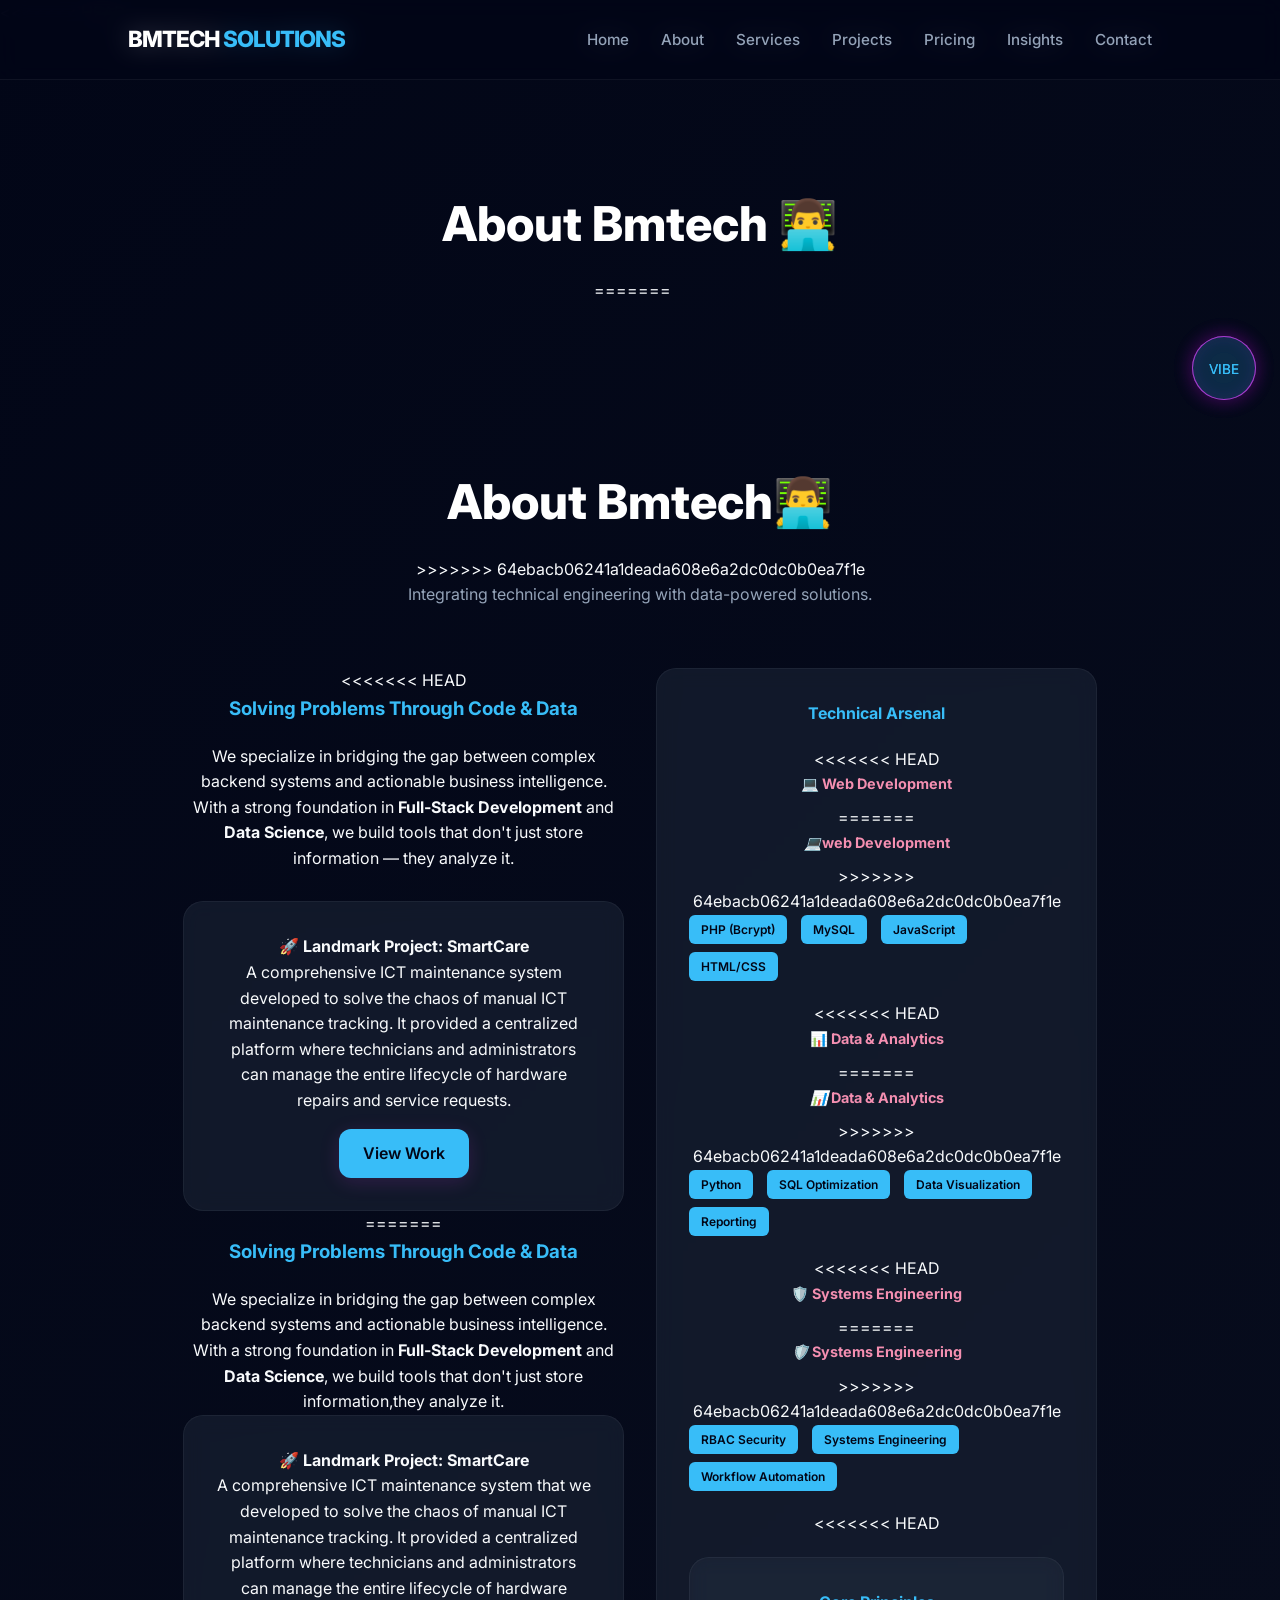
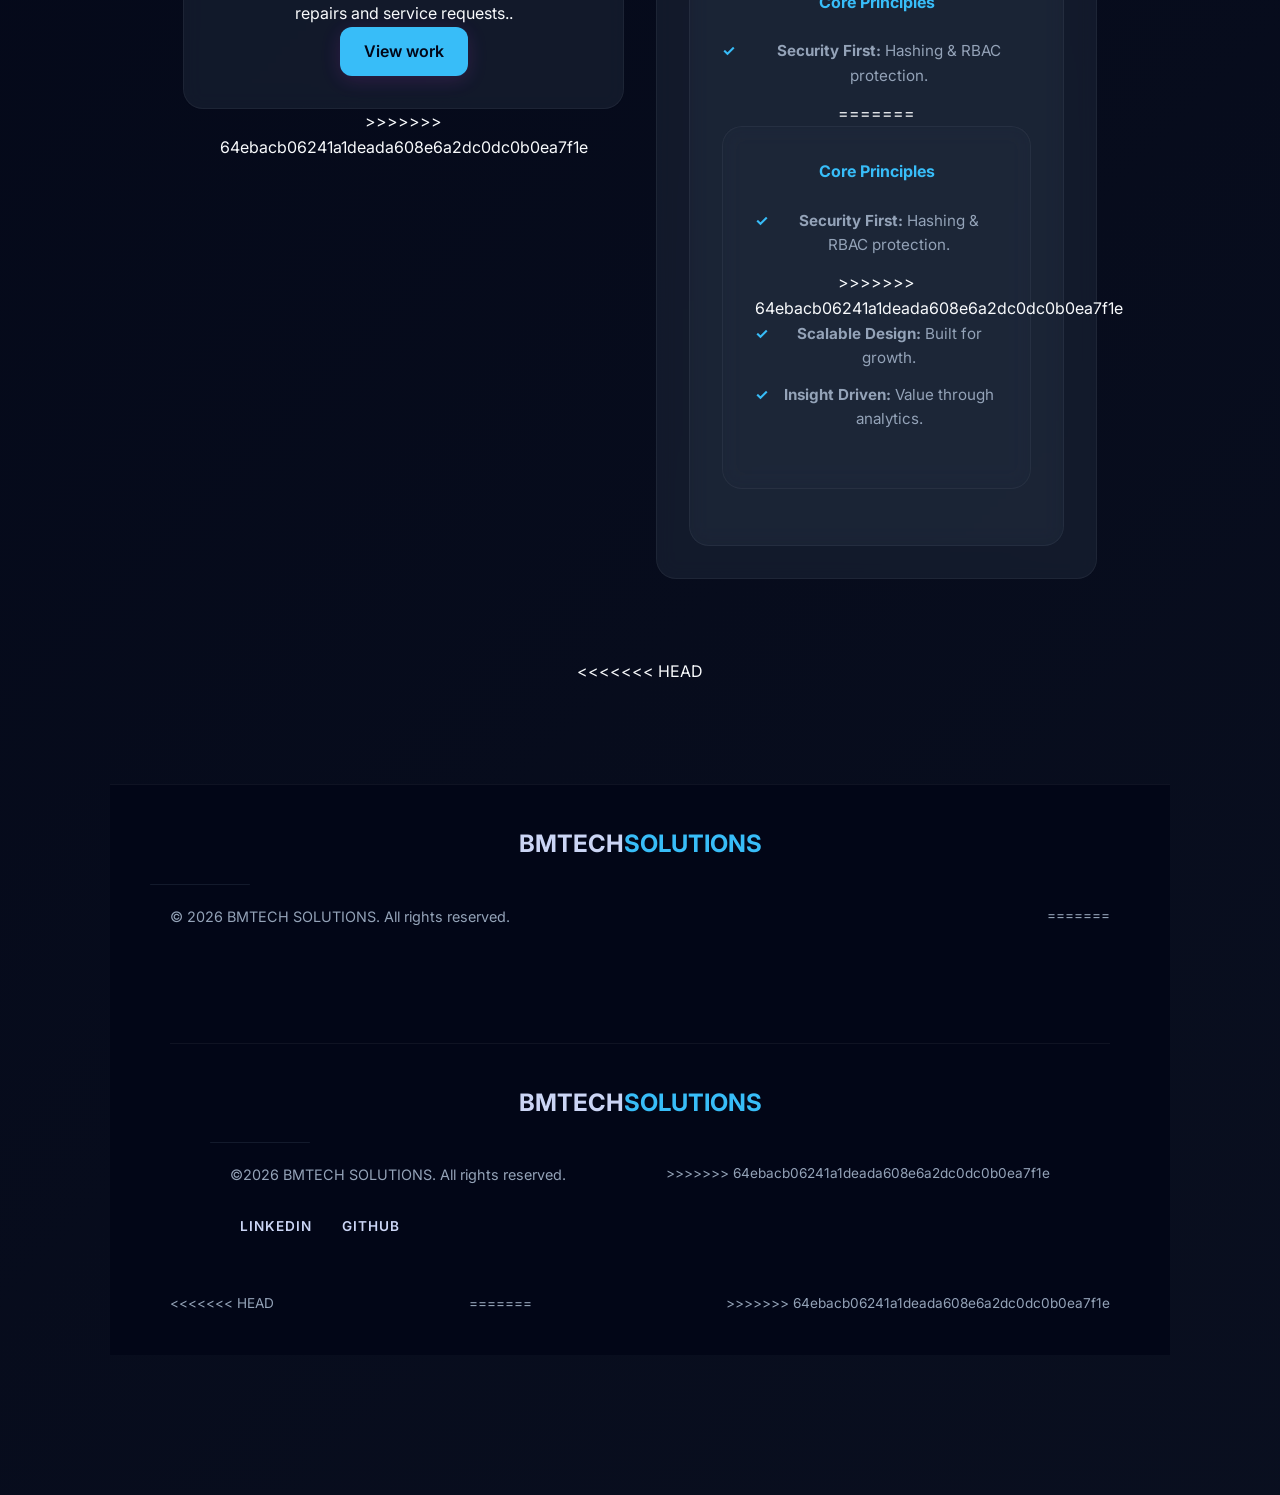
==== commit 687fe39f: "new site" ====
--- a/about.html
+++ b/about.html
@@ -3,6 +3,7 @@
 <head>
 <meta charset="UTF-8">
 <meta name="viewport" content="width=device-width, initial-scale=1.0">
+<<<<<<< HEAD
 <title>About | BMTECH Solutions</title>
 <link rel="stylesheet" href="assets/style.css">
 <!-- Google Analytics (GA4) -->
@@ -38,11 +39,48 @@
     <div class="container">
         <div style="text-align:center; margin-bottom:60px;">
             <h2 class="section-title">About Bmtech 👨‍💻</h2>
+=======
+
+<title>About | BMTECH Solutions</title>
+
+<link rel="stylesheet" href="assets/style.css">
+</head>
+
+<body>
+   <header class="navbar">
+    <div class="logo">
+        <a href="index.html">BMTECH <span>SOLUTIONS</span></a>
+    </div>
+
+    <div class="hamburger" id="hamburger">
+        <span></span>
+        <span></span>
+        <span></span>
+    </div>
+
+    <ul class="nav-links" id="navLinks">
+        <li><a href="index.html">Home</a></li>
+        <li><a href="about.html">About</a></li>
+        <li><a href="services.html">Services</a></li>
+        <li><a href="project.html">Projects</a></li>
+        <li><a href="pricing.html">Pricing</a></li>
+        <li><a href="blog.html">Insights</a></li>
+        <li><a href="contact.html">Contact</a></li>
+    </ul>
+</header>
+
+</header>
+<section class="section about-section" id="about">
+    <div class="container">
+        <div style="text-align:center; margin-bottom:60px;">
+            <h2 class="section-title">About Bmtech👨‍💻</h2>
+>>>>>>> 64ebacb06241a1deada608e6a2dc0dc0b0ea7f1e
             <p class="section-subtitle">Integrating technical engineering with data-powered solutions.</p>
         </div>
 
         <div class="about-grid-wrapper">
             <div class="about-text">
+<<<<<<< HEAD
                 <h3 style="color:var(--primary); margin-bottom:20px;">Solving Problems Through Code &amp; Data</h3>
                 <p>We specialize in bridging the gap between complex backend systems and actionable business intelligence.
                     With a strong foundation in <b>Full-Stack Development</b> and <b>Data Science</b>,
@@ -55,14 +93,37 @@
                        lifecycle of hardware repairs and service requests.</p>
                     <a href="project.html" class="btn btn-primary" style="margin-top:15px; display:inline-block;">View Work</a>
                 </div>
+=======
+                <h3 style="color:var(--primary); margin-bottom:20px;">Solving Problems Through Code & Data</h3>
+                <p>We specialize in bridging the gap between complex backend systems and actionable business intelligence.
+                     With a strong foundation in <b>Full-Stack Development</b> 
+                    and <b>Data Science</b>, we build tools that don't just store information,they analyze it.</p>
+                
+                <div class="card highlight-card">
+                    <h4>🚀 Landmark Project: SmartCare</h4>
+                    <p>A comprehensive ICT maintenance system that we developed to solve the chaos of manual ICT
+                         maintenance tracking. It provided a centralized platform
+                         where technicians and administrators can manage the entire 
+                         lifecycle of hardware repairs and service requests..</p>
+                         <a href="project.html" class="btn btn-primary">View work</a>
+                </div>
+
+                
+>>>>>>> 64ebacb06241a1deada608e6a2dc0dc0b0ea7f1e
             </div>
 
             <div class="about-stats">
                 <div class="card arsenal-card">
                     <h4 style="color:var(--primary); margin-bottom:20px;">Technical Arsenal</h4>
+<<<<<<< HEAD
 
                     <div class="skill-category">
                         <h5>💻 Web Development</h5>
+=======
+                    
+                    <div class="skill-category">
+                        <h5><i class="icon">💻</i>web Development</h5>
+>>>>>>> 64ebacb06241a1deada608e6a2dc0dc0b0ea7f1e
                         <div class="tags">
                             <span class="tag">PHP (Bcrypt)</span>
                             <span class="tag">MySQL</span>
@@ -72,7 +133,11 @@
                     </div>
 
                     <div class="skill-category">
+<<<<<<< HEAD
                         <h5>📊 Data &amp; Analytics</h5>
+=======
+                        <h5><i class="icon">📊</i> Data & Analytics</h5>
+>>>>>>> 64ebacb06241a1deada608e6a2dc0dc0b0ea7f1e
                         <div class="tags">
                             <span class="tag">Python</span>
                             <span class="tag">SQL Optimization</span>
@@ -82,7 +147,11 @@
                     </div>
 
                     <div class="skill-category">
+<<<<<<< HEAD
                         <h5>🛡️ Systems Engineering</h5>
+=======
+                        <h5><i class="icon">🛡️</i> Systems Engineering</h5>
+>>>>>>> 64ebacb06241a1deada608e6a2dc0dc0b0ea7f1e
                         <div class="tags">
                             <span class="tag">RBAC Security</span>
                             <span class="tag">Systems Engineering</span>
@@ -91,10 +160,17 @@
                     </div>
                 </div>
 
+<<<<<<< HEAD
                 <div class="card principles-card" style="margin-top:20px;">
                     <h4 style="color:var(--primary); margin-bottom:15px;">Core Principles</h4>
                     <ul class="feature-list">
                         <li><b>Security First:</b> Hashing &amp; RBAC protection.</li>
+=======
+                <div class="card principles-card">
+                    <h4 style="color:var(--primary); margin-bottom:15px;">Core Principles</h4>
+                    <ul class="feature-list">
+                        <li><b>Security First:</b> Hashing & RBAC protection.</li>
+>>>>>>> 64ebacb06241a1deada608e6a2dc0dc0b0ea7f1e
                         <li><b>Scalable Design:</b> Built for growth.</li>
                         <li><b>Insight Driven:</b> Value through analytics.</li>
                     </ul>
@@ -103,6 +179,7 @@
         </div>
     </div>
 </section>
+<<<<<<< HEAD
 
 <footer class="site-footer">
     <div class="container">
@@ -110,6 +187,19 @@
         <div class="footer-line"></div>
         <div class="footer-bottom">
             <p>&copy; 2026 BMTECH SOLUTIONS. All rights reserved.</p>
+=======
+<footer class="site-footer">
+    <div class="container">
+        <div class="footer-logo">
+            BMTECH<span>SOLUTIONS</span>
+        </div>
+        
+
+        <div class="footer-line"></div>
+
+        <div class="footer-bottom">
+            <p>&copy;2026 BMTECH SOLUTIONS. All rights reserved.</p>
+>>>>>>> 64ebacb06241a1deada608e6a2dc0dc0b0ea7f1e
             <div class="social-icons">
                 <a href="https://linkedin.com/in/brayan-chimba" title="LinkedIn">LinkedIn</a>
                 <a href="https://github.com/Blessedson1468" title="GitHub">GitHub</a>
@@ -119,6 +209,7 @@
 </footer>
 
 <script src="assets/script.js"></script>
+<<<<<<< HEAD
 <audio id="myBeat" src="assets/images/beat.mp3" loop></audio>
 <div id="musicToggle" title="Toggle music">
     <div class="eq-bars-wrapper">
@@ -130,3 +221,21 @@
 
 </body>
 </html>
+=======
+
+<!-- Music Player Orb -->
+<audio id="myBeat" src="assets/images/beat.mp3" loop></audio>
+<div id="musicToggle" title="Toggle music">
+  <div class="eq-bars-wrapper">
+    <span class="eq-bar"></span>
+    <span class="eq-bar"></span>
+    <span class="eq-bar"></span>
+    <span class="eq-bar"></span>
+    <span class="eq-bar"></span>
+  </div>
+  <span class="music-label">VIBE</span>
+</div>
+
+</body>
+</html> 
+>>>>>>> 64ebacb06241a1deada608e6a2dc0dc0b0ea7f1e
--- a/assets/style.css
+++ b/assets/style.css
@@ -1,5 +1,6 @@
 @import url('https://fonts.googleapis.com/css2?family=Inter:wght@400;600;800&display=swap');
 
+<<<<<<< HEAD
 /* ================================================
    BMTECH SOLUTIONS — Pink & Purple Theme
    ================================================ */
@@ -410,11 +411,568 @@
   background: rgba(30, 0, 50, 0.9) !important;
 }
 
+=======
+/* ---------------- ROOT VARIABLES ---------------- */
+*,
+*::before,
+*::after{
+box-sizing:border-box;
+}
+:root{
+    --primary:#38bdf8;
+    --primary-glow:rgba(56,189,248,0.3);
+    --bg-deep:#020617;
+    --card-bg:rgba(30,41,59,0.6);
+    --text-main:#f8fafc;
+    --text-muted:#94a3b8;
+    --transition:all .4s cubic-bezier(.23,1,.32,1);
+}
+
+/* ---------------- GLOBAL ---------------- */
+body{
+    font-family:'Inter',sans-serif;
+    margin:0;
+    color:var(--text-main);
+    background:linear-gradient(-45deg,#020617,#063970,#0c1222,#020617);
+    background-size:400% 400%;
+    animation:meshFlow 15s ease infinite;
+    line-height:1.6;
+    min-height:100vh;
+}
+
+html{
+    scroll-behavior:smooth;
+}
+
+@keyframes meshFlow{
+    0%{background-position:0% 50%;}
+    50%{background-position:100% 50%;}
+    100%{background-position:0% 50%;}
+}
+
+/* ---------------- LAYOUT ---------------- */
+.container{
+    width:100%;
+    max-width:1200px;
+    margin:auto;
+}
+
+/* ---------------- NAVBAR ---------------- */
+.navbar{
+    display:flex;
+    justify-content:space-between;
+    align-items:center;
+    padding:0 5%;
+    height:80px;
+    position:fixed;
+    width:100%;
+    top:0;
+    left:0;
+    z-index:2000;
+    box-sizing:border-box;
+    background:rgba(2,6,23,.4);
+    backdrop-filter:blur(20px);
+    border-bottom:1px solid rgba(255,255,255,.05);
+}
+
+.nav-links{
+    display:flex;
+    list-style:none;
+    gap:2rem;
+    margin:0;
+    padding:0;
+}
+
+.nav-links a{
+    text-decoration:white;
+    color:var(--text-main);
+    font-weight:400;
+    font-size:.95rem;
+    transition:var(--transition);
+}
+
+.nav-links a:hover{
+    color:var(--primary);
+}
+
+.logo{
+    font-size:1.5rem;
+    font-weight:800;
+}
+
+.logo span{
+    color:var(--primary);
+}
+
+.logo a{
+    text-decoration:none;
+    color:#fff;
+}
+
+/* ---------------- HERO ---------------- */
+.hero-section{
+    min-height:90vh;
+    display:flex;
+    align-items:center;
+    justify-content:center;
+    text-align:center;
+    padding:140px 5% 10px;
+    margin-top:80px;
+}
+
+.hero-content{
+    max-width:850px;
+    display:flex;
+    flex-direction:column;
+    align-items:center;
+}
+
+.hero-content h1{
+    font-size:clamp(2.5rem,8vw,4.5rem);
+    font-weight:800;
+    margin-bottom:1rem;
+    letter-spacing:-2px;
+    line-height:1.1;
+    background:linear-gradient(to right,#fff,var(--primary));
+    -webkit-background-clip:text;
+    -webkit-text-fill-color:transparent;
+}
+
+.hero-content h2{
+    font-size:clamp(1.2rem,3vw,1.8rem);
+    font-weight:600;
+    margin-bottom:1.5rem;
+}
+
+.hero-content p{
+    font-size:1.1rem;
+    color:var(--text-muted);
+    margin-bottom:2.5rem;
+}
+
+.hero-subtitle{
+    font-size:1.3rem;
+    color:var(--primary);
+    margin-bottom:10px;
+}
+
+.hero-description{
+    max-width:650px;
+    margin:auto;
+    color:var(--text-muted);
+}
+
+/* ---------------- HERO STATS ---------------- */
+.hero-stats{
+    display:flex;
+    justify-content:center;
+    gap:40px;
+    margin-top:40px;
+    flex-wrap:wrap;
+}
+
+.hero-stats h3{
+    font-size:1.6rem;
+    margin:0;
+}
+
+.hero-stats p{
+    font-size:.9rem;
+    color:var(--text-muted);
+}
+
+/* ---------------- BUTTONS ---------------- */
+.cta-buttons{
+    display:flex;
+    gap:1.5rem;
+    justify-content:center;
+    flex-wrap:wrap;
+}
+
+.btn-primary,
+.btn-secondary{
+    padding:12px 30px;
+    border-radius:8px;
+    text-decoration:none;
+    font-weight:600;
+    transition:var(--transition);
+    display:inline-block;
+}
+
+.btn-primary{
+    background:var(--primary);
+    color:var(--bg-deep);
+}
+
+.btn-secondary{
+    border:1px solid var(--primary);
+    color:var(--primary);
+}
+
+.btn-primary:hover{
+    box-shadow:0 0 20px var(--primary-glow);
+    transform:translateY(-2px);
+}
+
+.btn-secondary:hover{
+    background:var(--primary-glow);
+}
+
+/* ---------------- CARDS ---------------- */
+.cards{
+    display:grid;
+    grid-template-columns:repeat(auto-fit,minmax(280px,1fr));
+    gap:2rem;
+    margin-top:40px;
+
+}
+
+.card{
+    background:var(--card-bg);
+    backdrop-filter:blur(10px);
+    -webkit-backdrop-filter:blur(10px);
+    padding:2rem;
+    border-radius:20px;
+    border:1px solid rgba(255,255,255,.05);
+    transition:var(--transition);
+    
+}
+
+.card:hover{
+    transform:translateY(-10px);
+    border-color:var(--primary);
+    box-shadow:0 20px 40px rgba(0,0,0,.4);
+}
+
+/* ---------------- TAGS ---------------- */
+.tag{
+    background:var(--primary);
+    color:#020617;
+    padding:5px 12px;
+    border-radius:6px;
+    font-size:12px;
+    font-weight:600;
+    margin-right:6px;
+    display:inline-block;
+    transition:var(--transition);
+}
+
+.tag:hover{
+    transform:translateY(-2px);
+    background:transparent;
+    color:var(--primary);
+    border:1px solid var(--primary);
+    box-shadow:0 0 15px var(--primary-glow);
+}
+
+/* ---------------- GRIDS ---------------- */
+.showcase-grid,
+.expertise-grid,
+.about-grid-wrapper{
+    display:grid;
+    grid-template-columns:repeat(auto-fit,minmax(300px,1fr));
+    gap:2rem;
+}
+
+/* ---------------- SCREENSHOT ---------------- */
+.screenshot-container{
+    background:#0f172a;
+    border-radius:12px;
+    overflow:hidden;
+    border:1px solid rgba(56,189,248,.2);
+    transition:var(--transition);
+}
+
+.screenshot-container:hover{
+    transform:scale(1.03);
+    border-color:var(--primary);
+    box-shadow:0 10px 30px rgba(0,0,0,.5);
+}
+
+.screenshot{
+    width:100%;
+    height:200px;
+    object-fit:cover;
+}
+
+/* ---------------- FEATURE LIST ---------------- */
+.feature-list{
+    list-style:none;
+    padding:0;
+}
+
+.feature-list li{
+    margin-bottom:12px;
+    padding-left:25px;
+    position:relative;
+}
+
+.feature-list li::before{
+    content:"→";
+    position:absolute;
+    left:0;
+    color:var(--primary);
+}
+
+/* ---------------- ABOUT ---------------- */
+.about-section{
+    padding-top:160px!important;
+    position:relative;
+}
+.contact-section{
+    padding-top:140px;
+}
+
+.section-title{
+    font-size:clamp(2rem,5vw,3rem);
+    font-weight:800;
+    color:#fff;
+    text-align:center;
+}
+
+.section-subtitle{
+    text-align:center;
+    color:var(--text-muted);
+    max-width:650px;
+    margin:0 auto 40px;
+}
+
+/* ---------------- STATS ---------------- */
+.stat-card{
+    background:var(--card-bg);
+    backdrop-filter:blur(10px);
+    padding:60px 30px;
+    border-radius:24px;
+    border:1px solid rgba(56,189,248,.15);
+    text-align:center;
+    transition:var(--transition);
+}
+
+.stat-card:hover{
+    border-color:var(--primary);
+    transform:translateY(-10px);
+}
+
+.stat-card h3{
+    font-size:4rem;
+    font-weight:800;
+    margin:0;
+    background:linear-gradient(to bottom,#fff,var(--primary));
+    -webkit-background-clip:text;
+    -webkit-text-fill-color:transparent;
+}
+
+.stat-card p{
+    color:var(--text-muted);
+    font-size:1rem;
+    font-weight:600;
+    letter-spacing:2px;
+    margin-top:15px;
+}
+
+/* ---------------- PROJECT PAGE ---------------- */
+.project-detail{
+    padding:140px 0 80px;
+}
+
+.main-card{
+    background:var(--card-bg);
+    backdrop-filter:blur(20px);
+    border-radius:32px;
+    padding:3rem;
+    border:1px solid rgba(255,255,255,.05);
+    max-width:1100px;
+    margin:auto;
+}
+
+.project-grid{
+    display:grid;
+    grid-template-columns:2fr 1fr;
+    gap:40px;
+}
+
+.tech-box{
+    background:rgba(2,6,23,.5);
+    padding:25px;
+    border-radius:20px;
+    border:1px solid rgba(255,255,255,.05);
+    position:sticky;
+    top:100px;
+}
+
+.tags{
+    display:flex;
+    flex-wrap:wrap;
+    gap:8px;
+}
+
+/* ---------------- FOOTER CTA ---------------- */
+.cta-footer{
+    padding:120px 5%;
+}
+
+.cta-footer .container{
+    background:linear-gradient(145deg,rgba(15,23,42,.9),rgba(2,6,23,1));
+    padding:80px 40px;
+    border-radius:32px;
+    border:1px solid rgba(56,189,248,.2);
+    text-align:center;
+}
+
+/* ---------------- FORMS ---------------- */
+input:focus,
+select:focus,
+textarea:focus{
+    outline:none;
+    border-color:var(--primary)!important;
+    box-shadow:0 0 10px var(--primary-glow);
+    background:#1e293b!important;
+}
+
+/* ---------------- RESPONSIVE ---------------- */
+@media(max-width:992px){
+    .project-grid{
+        grid-template-columns:1fr;
+    }
+}
+
+@media(max-width:768px){
+    .showcase-grid{
+        grid-template-columns:1fr;
+    }
+
+    .about-section{
+        text-align:center;
+    }
+}
+
+
+/* ---------------- PERFORMANCE STATS ---------------- */
+
+.performance-header{
+    text-align:center;
+    max-width:700px;
+    margin:0 auto 60px;
+}
+
+.stats-grid{
+    display:grid;
+    grid-template-columns:repeat(auto-fit,minmax(220px,1fr));
+    gap:30px;
+    margin-top:20px;
+}
+
+.performance-stats{
+    padding-top:120px;
+}
+.site-footer {
+    padding: 60px 0 30px;
+    background: rgba(2, 6, 23, 0.7); /* Slightly darker than your body */
+    text-align: center;
+    border-top: 1px solid rgba(56, 189, 248, 0.1); /* Subtle glow line */
+}
+
+.footer-logo {
+    font-size: 1.5rem;
+    font-weight: 800;
+    margin-bottom: 20px;
+}
+
+.footer-logo span {
+    color: var(--primary);
+}
+
+.footer-links {
+    list-style: none;
+    padding: 0;
+    display: flex;
+    justify-content: center;
+    gap: 30px;
+    margin-bottom: 40px;
+}
+
+.footer-links a {
+    text-decoration: none;
+    color: var(--text-muted);
+    font-size: 0.9rem;
+    transition: var(--transition);
+}
+
+.footer-links a:hover {
+    color: var(--primary);
+}
+
+.footer-line {
+    max-width: 100px;
+    height: 2px;
+    background: var(--primary);
+    margin: 0 auto 30px;
+    border-radius: 2px;
+    opacity: 0.5;
+}
+
+.footer-bottom {
+    color: var(--text-muted);
+    font-size: 0.85rem;
+}
+
+.social-icons {
+    margin-top: 15px;
+    display: flex;
+    justify-content: center;
+    gap: 20px;
+}
+
+.social-icons a {
+    color: var(--primary);
+    text-decoration: none;
+    font-weight: 600;
+    font-size: 0.8rem;
+    text-transform: uppercase;
+    letter-spacing: 1px;
+} 
+ 
+/* Contact Grid */
+.contact-grid-wrapper {
+    display: grid;
+    grid-template-columns: 0.8fr 1.2fr;
+    gap: 40px;
+}
+
+/* Form Styling */
+.glass-form {
+    display: flex;
+    flex-direction: column;
+    gap: 20px;
+    padding: 40px !important;
+}
+
+.input-group {
+    display: grid;
+    grid-template-columns: 1fr 1fr;
+    gap: 15px;
+}
+
+.glass-form input, 
+.glass-form select, 
+.glass-form textarea {
+    background: rgba(15, 23, 42, 0.8);
+    border: 1px solid rgba(56, 189, 248, 0.2);
+    padding: 14px;
+    border-radius: 12px;
+    color: white;
+    font-family: inherit;
+    transition: var(--transition);
+}
+
+/* Timeline/Process Styling */
+>>>>>>> 64ebacb06241a1deada608e6a2dc0dc0b0ea7f1e
 .contact-list { list-style: none; padding: 0; }
 .contact-list li { margin-bottom: 15px; font-size: 0.95rem; }
 .contact-list span { margin-right: 10px; color: var(--primary); }
 
 .timeline {
+<<<<<<< HEAD
   margin-top: 15px;
   border-left: 2px solid var(--primary-glow);
   padding-left: 20px;
@@ -593,11 +1151,212 @@
   border-radius: 16px;
   border: 1px solid var(--border-subtle);
   text-align: center;
+=======
+    margin-top: 15px;
+    border-left: 2px solid var(--primary-glow);
+    padding-left: 20px;
+}
+
+.step {
+    position: relative;
+    margin-bottom: 20px;
+    font-size: 0.85rem;
+    color: var(--text-muted);
+}
+
+.step::before {
+    content: '';
+    position: absolute;
+    left: -26px;
+    top: 5px;
+    width: 10px;
+    height: 10px;
+    background: var(--primary);
+    border-radius: 50%;
+}
+
+@media (max-width: 768px) {
+    .contact-grid-wrapper { grid-template-columns: 1fr; }
+    .input-group { grid-template-columns: 1fr; }
+}
+/* --- 1. Variables & Base Reset --- */
+:root {
+    --primary: #38bdf8;
+    --primary-glow: rgba(56, 189, 248, 0.4);
+    --bg-dark: #020617;
+    --card-bg: rgba(30, 41, 59, 0.5);
+    --text-main: #f8fafc;
+    --text-muted: #94a3b8;
+    --transition: all 0.3s cubic-bezier(0.4, 0, 0.2, 1);
+}
+
+* {
+    margin: 0;
+    padding: 0;
+    box-sizing: border-box;
+}
+
+body {
+    background-color: var(--bg-dark);
+    color: var(--text-main);
+    font-family: 'Inter', -apple-system, BlinkMacSystemFont, "Segoe UI", Roboto, sans-serif;
+    line-height: 1.6;
+    overflow-x: hidden;
+}
+
+/* --- 2. Navigation --- */
+.navbar {
+    position: fixed;
+    top: 0;
+    width: 100%;
+    padding: 1.5rem 10%;
+    display: flex;
+    justify-content: space-between;
+    align-items: center;
+    background: rgba(2, 6, 23, 0.8);
+    backdrop-filter: blur(12px);
+    z-index: 1000;
+    border-bottom: 1px solid rgba(255, 255, 255, 0.05);
+}
+
+.logo a {
+    font-weight: 800;
+    font-size: 1.4rem;
+    color: #fff;
+    text-decoration: none;
+    letter-spacing: -1px;
+}
+
+.logo span { color: var(--primary); }
+
+.nav-links {
+    display: flex;
+    list-style: none;
+    gap: 2rem;
+}
+
+.nav-links a {
+    text-decoration: none;
+    color: var(--text-muted);
+    font-weight: 500;
+    transition: var(--transition);
+}
+
+.nav-links a:hover { color: var(--primary); }
+
+/* --- 3. Pricing Cards --- */
+.pricing-grid {
+    display: grid;
+    grid-template-columns: repeat(auto-fit, minmax(300px, 1fr));
+    gap: 2.5rem;
+    padding: 2rem 0;
+}
+
+.pricing-card {
+    background: var(--card-bg);
+    border: 1px solid rgba(255, 255, 255, 0.05);
+    border-radius: 24px;
+    padding: 2.5rem;
+    transition: var(--transition);
+    position: relative;
+    display: flex;
+    flex-direction: column;
+}
+
+.pricing-card:hover {
+    transform: translateY(-10px);
+    border-color: var(--primary);
+    box-shadow: 0 20px 40px rgba(0, 0, 0, 0.4);
+}
+
+.featured-plan {
+    border: 1px solid var(--primary);
+    background: linear-gradient(145deg, rgba(30, 41, 59, 0.8), rgba(2, 6, 23, 0.9));
+    transform: scale(1.05);
+}
+
+.plan-badge {
+    background: var(--primary);
+    color: #000;
+    font-size: 0.75rem;
+    font-weight: 700;
+    padding: 4px 12px;
+    border-radius: 20px;
+    position: absolute;
+    top: -12px;
+    left: 50%;
+    transform: translateX(-50%);
+    text-transform: uppercase;
+}
+
+.price {
+    font-size: 3rem;
+    font-weight: 800;
+    margin: 1rem 0;
+}
+
+.price span { font-size: 1.5rem; color: var(--primary); }
+
+.feature-list {
+    list-style: none;
+    margin: 1.5rem 0;
+    flex-grow: 1;
+}
+
+.feature-list li {
+    margin-bottom: 0.8rem;
+    color: var(--text-muted);
+    font-size: 0.95rem;
+}
+
+.feature-list li::before {
+    content: "✓";
+    color: var(--primary);
+    margin-right: 10px;
+    font-weight: bold;
+}
+
+/* --- 4. Buttons --- */
+.btn {
+    padding: 12px 24px;
+    border-radius: 12px;
+    text-decoration: none;
+    font-weight: 600;
+    transition: var(--transition);
+    display: inline-block;
+}
+
+.btn-primary {
+    background: var(--primary);
+    color: var(--bg-dark);
+}
+
+.btn-primary:hover {
+    box-shadow: 0 0 20px var(--primary-glow);
+    transform: scale(1.02);
+}
+
+.btn-secondary {
+    border: 1px solid rgba(255, 255, 255, 0.1);
+    color: #fff;
+}
+
+.btn-secondary:hover { background: rgba(255, 255, 255, 0.05); }
+
+/* --- 5. Billing Section --- */
+.billing-item-locked {
+    background: rgba(2, 6, 23, 0.4);
+    padding: 20px;
+    border-radius: 16px;
+    border: 1px solid rgba(255, 255, 255, 0.03);
+    text-align: center;
+>>>>>>> 64ebacb06241a1deada608e6a2dc0dc0b0ea7f1e
 }
 
 .method-icon { font-size: 2rem; display: block; margin-bottom: 10px; }
 
 .status-tag {
+<<<<<<< HEAD
   font-size: 0.7rem;
   color: var(--primary);
   background: var(--primary-glow-soft);
@@ -924,6 +1683,502 @@
   position: fixed;
   right: 10px;
   bottom: 80px;
+=======
+    font-size: 0.7rem;
+    color: var(--primary);
+    background: rgba(56, 189, 248, 0.1);
+    padding: 2px 8px;
+    border-radius: 4px;
+}
+
+/* --- 6. Footer --- */
+.site-footer {
+    margin-top: 100px;
+    padding: 60px 0 30px;
+    border-top: 1px solid rgba(255, 255, 255, 0.05);
+}
+
+.footer-links {
+    display: flex;
+    justify-content: center;
+    gap: 2rem;
+    list-style: none;
+    margin: 30px 0;
+}
+
+.footer-links a {
+    color: var(--text-muted);
+    text-decoration: none;
+}
+/* Floating Chat Widget */
+
+.chat-widget{
+position: fixed;
+bottom: 25px;
+right: 25px;
+z-index: 999;
+}
+
+.chat-toggle{
+background: #38bdf8;
+border: none;
+width: 60px;
+height: 60px;
+border-radius: 50%;
+font-size: 24px;
+color: white;
+cursor: pointer;
+box-shadow: 0 5px 20px rgba(0,0,0,0.3);
+}
+
+.chat-options{
+display: none;
+flex-direction: column;
+margin-bottom: 10px;
+}
+
+.chat-btn{
+text-decoration: none;
+padding: 10px 15px;
+margin: 5px 0;
+border-radius: 20px;
+color: white;
+font-size: 14px;
+text-align: center;
+box-shadow: 0 4px 10px rgba(0,0,0,0.2);
+}
+
+.whatsapp{
+background: #25D366;
+}
+
+.email{
+background: #2563eb;
+}
+
+.call{
+background: #f59e0b;
+}
+img{
+max-width:100%;
+height:auto;
+display:block;
+}
+/* --- HAMBURGER MENU STYLES --- */
+
+/* Hide hamburger by default (Desktop) */
+.hamburger {
+    display: none;
+    cursor: pointer;
+    flex-direction: column;
+    gap: 5px;
+}
+
+.hamburger span {
+    display: block;
+    width: 28px;
+    height: 3px;
+    background-color: var(--primary);
+    border-radius: 3px;
+    transition: var(--transition);
+}
+
+/* Mobile View (Phone/Small Devices) */
+@media (max-width: 768px) {
+    .hamburger {
+        display: flex; /* Show the three lines */
+    }
+
+    .nav-links {
+        position: absolute;
+        top: 80px; /* Height of your navbar */
+        right: -100%; /* Hide off-screen by default */
+        flex-direction: column;
+        background: rgba(2, 6, 23, 0.95);
+        backdrop-filter: blur(20px);
+        width: 100%;
+        text-align: center;
+        padding: 40px 0;
+        transition: 0.5s ease;
+        border-bottom: 1px solid rgba(56, 189, 248, 0.2);
+    }
+
+    /* When menu is active, slide it in */
+    .nav-links.active {
+        right: 0;
+    }
+
+    .nav-links li {
+        margin: 15px 0;
+    }
+    
+    /* Optional: Animate hamburger to an 'X' when clicked */
+    .hamburger.active span:nth-child(1) {
+        transform: translateY(8px) rotate(45deg);
+    }
+    .hamburger.active span:nth-child(2) {
+        opacity: 0;
+    }
+    .hamburger.active span:nth-child(3) {
+        transform: translateY(-8px) rotate(-45deg);
+    }
+}
+/* ---------------- BLOG SECTION ---------------- */
+.blog-section {
+    padding: 80px 20px;
+    background: #0f172a;
+    color: #fff;
+    text-align: center;
+}
+
+.blog-section h1 {
+    font-size: 2.5rem;
+    margin-bottom: 10px;
+    color: var(--primary);
+}
+
+.blog-section p {
+    color: #cbd5f5;
+    margin-bottom: 40px;
+}
+
+/* ---------------- BLOG GRID ---------------- */
+.blog-grid {
+    display: grid;
+    grid-template-columns: repeat(auto-fit, minmax(300px, 1fr));
+    gap: 25px;
+}
+
+/* ---------------- BLOG CARD ---------------- */
+.blog-card {
+    background: #111827;
+    padding: 25px;
+    border-radius: 15px;
+    text-align: left;
+    transition: all 0.3s ease;
+    box-shadow: 0 5px 20px rgba(0,0,0,0.3);
+    position: relative;
+    overflow: hidden;
+}
+
+/* Glow effect */
+.blog-card::before {
+    content: "";
+    position: absolute;
+    width: 150%;
+    height: 150%;
+    background: radial-gradient(circle, var(--primary-glow), transparent);
+    top: -50%;
+    left: -50%;
+    opacity: 0;
+    transition: 0.4s;
+    pointer-events: none;
+}
+
+.blog-card:hover::before {
+    opacity: 1;
+}
+
+.blog-card:hover {
+    transform: translateY(-8px) scale(1.02);
+}
+
+/* Blog Title */
+.blog-card h3 {
+    font-size: 1.4rem;
+    margin-bottom: 10px;
+    color: #fff;
+}
+
+/* Blog Text */
+.blog-card p {
+    font-size: 0.95rem;
+    color: #9ca3af;
+    margin-bottom: 20px;
+}
+
+/* Read More Button */
+.blog-card .btn {
+    display: inline-block;
+    padding: 10px 18px;
+    background: var(--primary);
+    color: #000;
+    border-radius: 8px;
+    text-decoration: none;
+    font-weight: 600;
+    transition: 0.3s;
+}
+
+.blog-card .btn:hover {
+    background: #0ea5e9;
+    transform: scale(1.05);
+}
+
+/* ---------------- CONTAINER ---------------- */
+.container {
+    max-width: 1100px;
+    margin: auto;
+}
+
+/* ---------------- FOOTER ---------------- */
+.site-footer {
+    background: #020617;
+    padding: 40px 20px;
+    color: #cbd5f5;
+}
+
+.footer-logo {
+    font-size: 1.5rem;
+    font-weight: bold;
+}
+
+.footer-logo span {
+    color: var(--primary);
+}
+
+.footer-line {
+    height: 1px;
+    background: #1e293b;
+    margin: 20px 0;
+}
+
+.footer-bottom {
+    display: flex;
+    justify-content: space-between;
+    flex-wrap: wrap;
+    gap: 15px;
+}
+
+.footer-bottom p {
+    font-size: 0.9rem;
+}
+
+.social-icons a {
+    margin-left: 10px;
+    color: #cbd5f5;
+    text-decoration: none;
+    transition: 0.3s;
+}
+
+.social-icons a:hover {
+    color: var(--primary);
+}
+
+/* ---------------- RESPONSIVE ---------------- */
+@media (max-width: 768px) {
+    .blog-section h1 {
+        font-size: 2rem;
+    }
+
+    .footer-bottom {
+        flex-direction: column;
+        align-items: center;
+        text-align: center;
+    }
+}
+/* CATEGORY TAG */
+.category {
+    display: inline-block;
+    background: rgba(56,189,248,0.15);
+    color: var(--primary);
+    padding: 5px 12px;
+    font-size: 0.75rem;
+    border-radius: 20px;
+    margin-bottom: 10px;
+    font-weight: 600;
+}
+.blog-categories {
+    margin-bottom: 30px;
+    display: flex;
+    flex-wrap: wrap;
+    gap: 10px;
+    justify-content: center;
+}
+
+.blog-categories button {
+    padding: 8px 15px;
+    border: none;
+    background: #1e293b;
+    color: #cbd5f5;
+    border-radius: 20px;
+    cursor: pointer;
+    transition: 0.3s;
+}
+
+.blog-categories button:hover {
+    background: var(--primary);
+    color: #000;
+}
+/* --- MODERN BLOG POST STYLING --- */
+
+/* Limit reading width for better UX */
+.small-container {
+    max-width: 800px; /* Scientific "golden" width for reading */
+    margin: 0 auto;
+}
+
+.post-header {
+    text-align: center;
+    margin-bottom: 30px;
+    padding-top: 80px;
+}
+
+.post-header h1 {
+    font-size: clamp(2rem, 5vw, 3.5rem);
+    background: linear-gradient(to right, #fff, var(--primary));
+    -webkit-background-clip: text;
+    -webkit-text-fill-color: transparent;
+    line-height: 1.2;
+}
+
+.post-meta {
+    color: var(--text-muted);
+    font-size: 0.9rem;
+    margin-top: 15px;
+}
+
+.separator {
+    margin: 0 10px;
+    color: var(--primary);
+}
+
+.image-wrapper {
+    margin: 40px 0;
+    border-radius: 24px;
+    overflow: hidden;
+    position: relative;
+    /* This creates the 'Outer Glow' */
+    border: 1px solid rgba(56, 189, 248, 0.3);
+    box-shadow: 0 0 30px rgba(56, 189, 248, 0.1), 
+                0 20px 50px rgba(0, 0, 0, 0.6);
+}
+
+/* Add a shimmering reflection effect over the image */
+.image-wrapper::after {
+    content: "";
+    position: absolute;
+    top: 0;
+    left: -100%;
+    width: 50%;
+    height: 100%;
+    background: linear-gradient(
+        to right, 
+        transparent, 
+        rgba(255, 255, 255, 0.05), 
+        transparent
+    );
+    transform: skewX(-25deg);
+    transition: 0.8s;
+}
+
+.image-wrapper:hover::after {
+    left: 150%;
+}
+
+.blog-image {
+    width: 100%;
+    transition: transform 0.5s ease;
+}
+
+.image-wrapper:hover .blog-image {
+    transform: scale(1.05);
+}
+.image-wrapper::before {
+    content: "";
+    position: absolute;
+    top: 15px;
+    right: 15px;
+    width: 30px;
+    height: 30px;
+    border-top: 3px solid var(--primary);
+    border-right: 3px solid var(--primary);
+    z-index: 2;
+    pointer-events: none;
+    opacity: 0.6;
+}
+
+/* Add a second one for the bottom-left */
+.post-body .image-wrapper {
+    position: relative;
+}
+
+/* Optional: Add a subtle 'Scanner Line' animation */
+@keyframes scan {
+    0% { top: 0%; }
+    100% { top: 100%; }
+}
+
+.image-wrapper::after {
+    content: "";
+    position: absolute;
+    top: 0;
+    left: 0;
+    width: 100%;
+    height: 2px;
+    background: var(--primary);
+    box-shadow: 0 0 15px var(--primary);
+    opacity: 0.2;
+    animation: scan 4s linear infinite;
+    z-index: 1;
+}
+.blog-image {
+    width: 100%;
+    display: block;
+    /* Slight blue tint to make various images feel like they belong to the same brand */
+    filter: brightness(0.9) contrast(1.1) saturate(1.2);
+    transition: var(--transition);
+}
+
+.image-wrapper:hover .blog-image {
+    filter: brightness(1.1);
+    transform: scale(1.03);
+}
+
+.post-body {
+    font-size: 1.1rem;
+    line-height: 1.8;
+    color: #cbd5e1;
+}
+
+.lead {
+    font-size: 1.3rem;
+    color: #fff;
+    margin-bottom: 30px;
+    border-left: 4px solid var(--primary);
+    padding-left: 20px;
+}
+
+.post-body h2 {
+    margin-top: 50px;
+    margin-bottom: 20px;
+    color: #fff;
+    font-weight: 700;
+}
+
+.highlight-box {
+    background: rgba(56, 189, 248, 0.05);
+    border: 1px solid var(--primary-glow);
+    padding: 20px;
+    border-radius: 12px;
+    margin: 30px 0;
+    font-style: italic;
+}
+
+.post-footer {
+    margin-top: 60px;
+    padding-top: 30px;
+    border-top: 1px solid rgba(255,255,255,0.05);
+    text-align: center;
+}
+/* ============================================
+   MAGICAL MUSIC ORB — Tech Holographic Style
+   ============================================ */
+
+#musicToggle {
+  position: fixed;
+  right: 24px;
+  bottom: 500px;
+>>>>>>> 64ebacb06241a1deada608e6a2dc0dc0b0ea7f1e
   z-index: 9999;
   width: 64px;
   height: 64px;
@@ -935,28 +2190,56 @@
   align-items: center;
   justify-content: center;
   gap: 3px;
+<<<<<<< HEAD
   background: radial-gradient(circle at 35% 35%, #2a0040, #0a0010);
   border: 1.5px solid rgba(224, 64, 251, 0.5);
   box-shadow: 0 0 20px rgba(201, 7, 235, 0.2), inset 0 0 20px rgba(224, 64, 251, 0.05);
   transition: border-color 0.4s ease, box-shadow 0.4s ease;
 }
 
+=======
+
+  /* Base orb style */
+  background: radial-gradient(circle at 35% 35%, #1a2a4a, #020617);
+  border: 1.5px solid rgba(56, 189, 248, 0.5);
+  box-shadow:
+    0 0 0 0 rgba(56, 189, 248, 0),
+    0 0 20px rgba(56, 189, 248, 0.2),
+    inset 0 0 20px rgba(56, 189, 248, 0.05);
+
+  transition: border-color 0.4s ease, box-shadow 0.4s ease;
+}
+
+/* Outer pulse ring — idle */
+>>>>>>> 64ebacb06241a1deada608e6a2dc0dc0b0ea7f1e
 #musicToggle::before {
   content: "";
   position: absolute;
   inset: -8px;
   border-radius: 50%;
+<<<<<<< HEAD
   border: 1.5px solid rgba(205, 38, 235, 0.2);
+=======
+  border: 1.5px solid rgba(56, 189, 248, 0.2);
+>>>>>>> 64ebacb06241a1deada608e6a2dc0dc0b0ea7f1e
   animation: orb-ring-idle 3s ease-in-out infinite;
   pointer-events: none;
 }
 
+<<<<<<< HEAD
+=======
+/* Second outer ring */
+>>>>>>> 64ebacb06241a1deada608e6a2dc0dc0b0ea7f1e
 #musicToggle::after {
   content: "";
   position: absolute;
   inset: -18px;
   border-radius: 50%;
+<<<<<<< HEAD
   border: 1px solid rgba(224, 64, 251, 0.08);
+=======
+  border: 1px solid rgba(56, 189, 248, 0.08);
+>>>>>>> 64ebacb06241a1deada608e6a2dc0dc0b0ea7f1e
   animation: orb-ring-idle 3s ease-in-out infinite 0.8s;
   pointer-events: none;
 }
@@ -966,10 +2249,18 @@
   50% { transform: scale(1.08); opacity: 0.8; }
 }
 
+<<<<<<< HEAD
 .eq-bar {
   width: 3px;
   height: 6px;
   background: rgba(224, 64, 251, 0.5);
+=======
+/* EQ bars inside the orb */
+.eq-bar {
+  width: 3px;
+  height: 6px;
+  background: rgba(56, 189, 248, 0.5);
+>>>>>>> 64ebacb06241a1deada608e6a2dc0dc0b0ea7f1e
   border-radius: 2px;
   display: inline-block;
   transition: background 0.3s ease;
@@ -982,13 +2273,26 @@
   height: 22px;
 }
 
+<<<<<<< HEAD
+=======
+/* Static heights when paused */
+>>>>>>> 64ebacb06241a1deada608e6a2dc0dc0b0ea7f1e
 .eq-bar:nth-child(1) { height: 8px; }
 .eq-bar:nth-child(2) { height: 14px; }
 .eq-bar:nth-child(3) { height: 10px; }
 .eq-bar:nth-child(4) { height: 18px; }
 .eq-bar:nth-child(5) { height: 8px; }
 
+<<<<<<< HEAD
 .eq-bar.active { background: var(--primary); box-shadow: 0 0 6px var(--primary); }
+=======
+/* Animated bars when playing */
+.eq-bar.active {
+  background: var(--primary);
+  box-shadow: 0 0 6px var(--primary);
+}
+
+>>>>>>> 64ebacb06241a1deada608e6a2dc0dc0b0ea7f1e
 .eq-bar.active:nth-child(1) { animation: eq1 0.6s ease-in-out infinite alternate; }
 .eq-bar.active:nth-child(2) { animation: eq2 0.5s ease-in-out infinite alternate; }
 .eq-bar.active:nth-child(3) { animation: eq3 0.7s ease-in-out infinite alternate; }
@@ -1001,16 +2305,25 @@
 @keyframes eq4 { from { height: 12px; } to { height: 26px; } }
 @keyframes eq5 { from { height: 4px; } to { height: 16px; } }
 
+<<<<<<< HEAD
+=======
+/* Vibe label */
+>>>>>>> 64ebacb06241a1deada608e6a2dc0dc0b0ea7f1e
 .music-label {
   font-size: 9px;
   letter-spacing: 1.5px;
   text-transform: uppercase;
+<<<<<<< HEAD
   color: rgba(224, 64, 251, 0.6);
+=======
+  color: rgba(56, 189, 248, 0.6);
+>>>>>>> 64ebacb06241a1deada608e6a2dc0dc0b0ea7f1e
   font-weight: 700;
   margin-top: 2px;
   font-family: monospace;
 }
 
+<<<<<<< HEAD
 #musicToggle.playing {
   border-color: var(--primary);
   box-shadow: 0 0 0 4px rgba(224, 64, 251, 0.12), 0 0 30px var(--primary-glow), 0 0 60px rgba(224, 64, 251, 0.15), inset 0 0 30px rgba(224, 64, 251, 0.1);
@@ -1018,11 +2331,30 @@
 
 #musicToggle.playing::before {
   border-color: rgba(224, 64, 251, 0.5);
+=======
+/* Playing state — orb lights up */
+#musicToggle.playing {
+  border-color: var(--primary);
+  box-shadow:
+    0 0 0 4px rgba(56, 189, 248, 0.12),
+    0 0 30px rgba(56, 189, 248, 0.4),
+    0 0 60px rgba(56, 189, 248, 0.15),
+    inset 0 0 30px rgba(56, 189, 248, 0.1);
+  background: radial-gradient(circle at 35% 35%, #0f2744, #020617);
+}
+
+#musicToggle.playing::before {
+  border-color: rgba(56, 189, 248, 0.5);
+>>>>>>> 64ebacb06241a1deada608e6a2dc0dc0b0ea7f1e
   animation: orb-ring-active 1.5s ease-in-out infinite;
 }
 
 #musicToggle.playing::after {
+<<<<<<< HEAD
   border-color: rgba(224, 64, 251, 0.25);
+=======
+  border-color: rgba(56, 189, 248, 0.25);
+>>>>>>> 64ebacb06241a1deada608e6a2dc0dc0b0ea7f1e
   animation: orb-ring-active 1.5s ease-in-out infinite 0.5s;
 }
 
@@ -1031,6 +2363,7 @@
   50% { transform: scale(1.15); opacity: 1; }
 }
 
+<<<<<<< HEAD
 #musicToggle.playing .music-label { color: var(--primary); }
 #musicToggle:hover { transform: scale(1.08); }
 
@@ -1517,4 +2850,67 @@
    ================================================================ */
 @media (max-width: 768px) {
   .bg-fixed { background-attachment: scroll; } /* iOS fix: fixed bg can glitch on mobile Safari */
-}
+=======
+#musicToggle.playing .music-label {
+  color: var(--primary);
+}
+
+#musicToggle:hover {
+  transform: scale(1.08);
+}
+
+@media (max-width: 600px) {
+  #musicToggle {
+    bottom: 100px;
+    right: 16px;
+    width: 56px;
+    height: 56px;
+  }
+}
+.video-wrapper {
+    position: relative;
+    cursor: pointer;
+    max-width: 100%;
+    border-radius: 12px;
+    overflow: hidden; /* keeps video inside the rounded corners */
+    background: #000; /* avoids flash of white before video loads */
+}
+
+.play-overlay {
+    position: absolute;
+    top: 50%;
+    left: 50%;
+    transform: translate(-50%, -50%);
+    width: 80px;
+    height: 80px;
+    background: rgba(0, 0, 0, 0.6);
+    color: white;
+    border-radius: 50%;
+    display: flex;
+    align-items: center;
+    justify-content: center;
+    font-size: 32px;
+    transition: 0.3s ease;
+    z-index: 2;
+    pointer-events: none; /* let clicks pass through to the wrapper */
+}
+
+.video-wrapper:hover .play-overlay:not(.hidden) {
+    background: rgba(56, 189, 248, 0.85); /* matches your brand blue */
+    transform: translate(-50%, -50%) scale(1.1);
+}
+
+.play-overlay.hidden {
+    display: none;
+}
+.chat-options {
+    display: none; /* */
+    flex-direction: column; /* */
+    margin-bottom: 10px; /* */
+}
+
+/* ADD THIS RIGHT HERE TO TURN IT ON */
+.chat-options.active {
+    display: flex !important;
+>>>>>>> 64ebacb06241a1deada608e6a2dc0dc0b0ea7f1e
+}
--- a/assets/style.css
+++ b/assets/style.css
@@ -1,5 +1,6 @@
 @import url('https://fonts.googleapis.com/css2?family=Inter:wght@400;600;800&display=swap');
 
+<<<<<<< HEAD
 /* ================================================
    BMTECH SOLUTIONS — Pink & Purple Theme
    ================================================ */
@@ -410,11 +411,568 @@
   background: rgba(30, 0, 50, 0.9) !important;
 }
 
+=======
+/* ---------------- ROOT VARIABLES ---------------- */
+*,
+*::before,
+*::after{
+box-sizing:border-box;
+}
+:root{
+    --primary:#38bdf8;
+    --primary-glow:rgba(56,189,248,0.3);
+    --bg-deep:#020617;
+    --card-bg:rgba(30,41,59,0.6);
+    --text-main:#f8fafc;
+    --text-muted:#94a3b8;
+    --transition:all .4s cubic-bezier(.23,1,.32,1);
+}
+
+/* ---------------- GLOBAL ---------------- */
+body{
+    font-family:'Inter',sans-serif;
+    margin:0;
+    color:var(--text-main);
+    background:linear-gradient(-45deg,#020617,#063970,#0c1222,#020617);
+    background-size:400% 400%;
+    animation:meshFlow 15s ease infinite;
+    line-height:1.6;
+    min-height:100vh;
+}
+
+html{
+    scroll-behavior:smooth;
+}
+
+@keyframes meshFlow{
+    0%{background-position:0% 50%;}
+    50%{background-position:100% 50%;}
+    100%{background-position:0% 50%;}
+}
+
+/* ---------------- LAYOUT ---------------- */
+.container{
+    width:100%;
+    max-width:1200px;
+    margin:auto;
+}
+
+/* ---------------- NAVBAR ---------------- */
+.navbar{
+    display:flex;
+    justify-content:space-between;
+    align-items:center;
+    padding:0 5%;
+    height:80px;
+    position:fixed;
+    width:100%;
+    top:0;
+    left:0;
+    z-index:2000;
+    box-sizing:border-box;
+    background:rgba(2,6,23,.4);
+    backdrop-filter:blur(20px);
+    border-bottom:1px solid rgba(255,255,255,.05);
+}
+
+.nav-links{
+    display:flex;
+    list-style:none;
+    gap:2rem;
+    margin:0;
+    padding:0;
+}
+
+.nav-links a{
+    text-decoration:white;
+    color:var(--text-main);
+    font-weight:400;
+    font-size:.95rem;
+    transition:var(--transition);
+}
+
+.nav-links a:hover{
+    color:var(--primary);
+}
+
+.logo{
+    font-size:1.5rem;
+    font-weight:800;
+}
+
+.logo span{
+    color:var(--primary);
+}
+
+.logo a{
+    text-decoration:none;
+    color:#fff;
+}
+
+/* ---------------- HERO ---------------- */
+.hero-section{
+    min-height:90vh;
+    display:flex;
+    align-items:center;
+    justify-content:center;
+    text-align:center;
+    padding:140px 5% 10px;
+    margin-top:80px;
+}
+
+.hero-content{
+    max-width:850px;
+    display:flex;
+    flex-direction:column;
+    align-items:center;
+}
+
+.hero-content h1{
+    font-size:clamp(2.5rem,8vw,4.5rem);
+    font-weight:800;
+    margin-bottom:1rem;
+    letter-spacing:-2px;
+    line-height:1.1;
+    background:linear-gradient(to right,#fff,var(--primary));
+    -webkit-background-clip:text;
+    -webkit-text-fill-color:transparent;
+}
+
+.hero-content h2{
+    font-size:clamp(1.2rem,3vw,1.8rem);
+    font-weight:600;
+    margin-bottom:1.5rem;
+}
+
+.hero-content p{
+    font-size:1.1rem;
+    color:var(--text-muted);
+    margin-bottom:2.5rem;
+}
+
+.hero-subtitle{
+    font-size:1.3rem;
+    color:var(--primary);
+    margin-bottom:10px;
+}
+
+.hero-description{
+    max-width:650px;
+    margin:auto;
+    color:var(--text-muted);
+}
+
+/* ---------------- HERO STATS ---------------- */
+.hero-stats{
+    display:flex;
+    justify-content:center;
+    gap:40px;
+    margin-top:40px;
+    flex-wrap:wrap;
+}
+
+.hero-stats h3{
+    font-size:1.6rem;
+    margin:0;
+}
+
+.hero-stats p{
+    font-size:.9rem;
+    color:var(--text-muted);
+}
+
+/* ---------------- BUTTONS ---------------- */
+.cta-buttons{
+    display:flex;
+    gap:1.5rem;
+    justify-content:center;
+    flex-wrap:wrap;
+}
+
+.btn-primary,
+.btn-secondary{
+    padding:12px 30px;
+    border-radius:8px;
+    text-decoration:none;
+    font-weight:600;
+    transition:var(--transition);
+    display:inline-block;
+}
+
+.btn-primary{
+    background:var(--primary);
+    color:var(--bg-deep);
+}
+
+.btn-secondary{
+    border:1px solid var(--primary);
+    color:var(--primary);
+}
+
+.btn-primary:hover{
+    box-shadow:0 0 20px var(--primary-glow);
+    transform:translateY(-2px);
+}
+
+.btn-secondary:hover{
+    background:var(--primary-glow);
+}
+
+/* ---------------- CARDS ---------------- */
+.cards{
+    display:grid;
+    grid-template-columns:repeat(auto-fit,minmax(280px,1fr));
+    gap:2rem;
+    margin-top:40px;
+
+}
+
+.card{
+    background:var(--card-bg);
+    backdrop-filter:blur(10px);
+    -webkit-backdrop-filter:blur(10px);
+    padding:2rem;
+    border-radius:20px;
+    border:1px solid rgba(255,255,255,.05);
+    transition:var(--transition);
+    
+}
+
+.card:hover{
+    transform:translateY(-10px);
+    border-color:var(--primary);
+    box-shadow:0 20px 40px rgba(0,0,0,.4);
+}
+
+/* ---------------- TAGS ---------------- */
+.tag{
+    background:var(--primary);
+    color:#020617;
+    padding:5px 12px;
+    border-radius:6px;
+    font-size:12px;
+    font-weight:600;
+    margin-right:6px;
+    display:inline-block;
+    transition:var(--transition);
+}
+
+.tag:hover{
+    transform:translateY(-2px);
+    background:transparent;
+    color:var(--primary);
+    border:1px solid var(--primary);
+    box-shadow:0 0 15px var(--primary-glow);
+}
+
+/* ---------------- GRIDS ---------------- */
+.showcase-grid,
+.expertise-grid,
+.about-grid-wrapper{
+    display:grid;
+    grid-template-columns:repeat(auto-fit,minmax(300px,1fr));
+    gap:2rem;
+}
+
+/* ---------------- SCREENSHOT ---------------- */
+.screenshot-container{
+    background:#0f172a;
+    border-radius:12px;
+    overflow:hidden;
+    border:1px solid rgba(56,189,248,.2);
+    transition:var(--transition);
+}
+
+.screenshot-container:hover{
+    transform:scale(1.03);
+    border-color:var(--primary);
+    box-shadow:0 10px 30px rgba(0,0,0,.5);
+}
+
+.screenshot{
+    width:100%;
+    height:200px;
+    object-fit:cover;
+}
+
+/* ---------------- FEATURE LIST ---------------- */
+.feature-list{
+    list-style:none;
+    padding:0;
+}
+
+.feature-list li{
+    margin-bottom:12px;
+    padding-left:25px;
+    position:relative;
+}
+
+.feature-list li::before{
+    content:"→";
+    position:absolute;
+    left:0;
+    color:var(--primary);
+}
+
+/* ---------------- ABOUT ---------------- */
+.about-section{
+    padding-top:160px!important;
+    position:relative;
+}
+.contact-section{
+    padding-top:140px;
+}
+
+.section-title{
+    font-size:clamp(2rem,5vw,3rem);
+    font-weight:800;
+    color:#fff;
+    text-align:center;
+}
+
+.section-subtitle{
+    text-align:center;
+    color:var(--text-muted);
+    max-width:650px;
+    margin:0 auto 40px;
+}
+
+/* ---------------- STATS ---------------- */
+.stat-card{
+    background:var(--card-bg);
+    backdrop-filter:blur(10px);
+    padding:60px 30px;
+    border-radius:24px;
+    border:1px solid rgba(56,189,248,.15);
+    text-align:center;
+    transition:var(--transition);
+}
+
+.stat-card:hover{
+    border-color:var(--primary);
+    transform:translateY(-10px);
+}
+
+.stat-card h3{
+    font-size:4rem;
+    font-weight:800;
+    margin:0;
+    background:linear-gradient(to bottom,#fff,var(--primary));
+    -webkit-background-clip:text;
+    -webkit-text-fill-color:transparent;
+}
+
+.stat-card p{
+    color:var(--text-muted);
+    font-size:1rem;
+    font-weight:600;
+    letter-spacing:2px;
+    margin-top:15px;
+}
+
+/* ---------------- PROJECT PAGE ---------------- */
+.project-detail{
+    padding:140px 0 80px;
+}
+
+.main-card{
+    background:var(--card-bg);
+    backdrop-filter:blur(20px);
+    border-radius:32px;
+    padding:3rem;
+    border:1px solid rgba(255,255,255,.05);
+    max-width:1100px;
+    margin:auto;
+}
+
+.project-grid{
+    display:grid;
+    grid-template-columns:2fr 1fr;
+    gap:40px;
+}
+
+.tech-box{
+    background:rgba(2,6,23,.5);
+    padding:25px;
+    border-radius:20px;
+    border:1px solid rgba(255,255,255,.05);
+    position:sticky;
+    top:100px;
+}
+
+.tags{
+    display:flex;
+    flex-wrap:wrap;
+    gap:8px;
+}
+
+/* ---------------- FOOTER CTA ---------------- */
+.cta-footer{
+    padding:120px 5%;
+}
+
+.cta-footer .container{
+    background:linear-gradient(145deg,rgba(15,23,42,.9),rgba(2,6,23,1));
+    padding:80px 40px;
+    border-radius:32px;
+    border:1px solid rgba(56,189,248,.2);
+    text-align:center;
+}
+
+/* ---------------- FORMS ---------------- */
+input:focus,
+select:focus,
+textarea:focus{
+    outline:none;
+    border-color:var(--primary)!important;
+    box-shadow:0 0 10px var(--primary-glow);
+    background:#1e293b!important;
+}
+
+/* ---------------- RESPONSIVE ---------------- */
+@media(max-width:992px){
+    .project-grid{
+        grid-template-columns:1fr;
+    }
+}
+
+@media(max-width:768px){
+    .showcase-grid{
+        grid-template-columns:1fr;
+    }
+
+    .about-section{
+        text-align:center;
+    }
+}
+
+
+/* ---------------- PERFORMANCE STATS ---------------- */
+
+.performance-header{
+    text-align:center;
+    max-width:700px;
+    margin:0 auto 60px;
+}
+
+.stats-grid{
+    display:grid;
+    grid-template-columns:repeat(auto-fit,minmax(220px,1fr));
+    gap:30px;
+    margin-top:20px;
+}
+
+.performance-stats{
+    padding-top:120px;
+}
+.site-footer {
+    padding: 60px 0 30px;
+    background: rgba(2, 6, 23, 0.7); /* Slightly darker than your body */
+    text-align: center;
+    border-top: 1px solid rgba(56, 189, 248, 0.1); /* Subtle glow line */
+}
+
+.footer-logo {
+    font-size: 1.5rem;
+    font-weight: 800;
+    margin-bottom: 20px;
+}
+
+.footer-logo span {
+    color: var(--primary);
+}
+
+.footer-links {
+    list-style: none;
+    padding: 0;
+    display: flex;
+    justify-content: center;
+    gap: 30px;
+    margin-bottom: 40px;
+}
+
+.footer-links a {
+    text-decoration: none;
+    color: var(--text-muted);
+    font-size: 0.9rem;
+    transition: var(--transition);
+}
+
+.footer-links a:hover {
+    color: var(--primary);
+}
+
+.footer-line {
+    max-width: 100px;
+    height: 2px;
+    background: var(--primary);
+    margin: 0 auto 30px;
+    border-radius: 2px;
+    opacity: 0.5;
+}
+
+.footer-bottom {
+    color: var(--text-muted);
+    font-size: 0.85rem;
+}
+
+.social-icons {
+    margin-top: 15px;
+    display: flex;
+    justify-content: center;
+    gap: 20px;
+}
+
+.social-icons a {
+    color: var(--primary);
+    text-decoration: none;
+    font-weight: 600;
+    font-size: 0.8rem;
+    text-transform: uppercase;
+    letter-spacing: 1px;
+} 
+ 
+/* Contact Grid */
+.contact-grid-wrapper {
+    display: grid;
+    grid-template-columns: 0.8fr 1.2fr;
+    gap: 40px;
+}
+
+/* Form Styling */
+.glass-form {
+    display: flex;
+    flex-direction: column;
+    gap: 20px;
+    padding: 40px !important;
+}
+
+.input-group {
+    display: grid;
+    grid-template-columns: 1fr 1fr;
+    gap: 15px;
+}
+
+.glass-form input, 
+.glass-form select, 
+.glass-form textarea {
+    background: rgba(15, 23, 42, 0.8);
+    border: 1px solid rgba(56, 189, 248, 0.2);
+    padding: 14px;
+    border-radius: 12px;
+    color: white;
+    font-family: inherit;
+    transition: var(--transition);
+}
+
+/* Timeline/Process Styling */
+>>>>>>> 64ebacb06241a1deada608e6a2dc0dc0b0ea7f1e
 .contact-list { list-style: none; padding: 0; }
 .contact-list li { margin-bottom: 15px; font-size: 0.95rem; }
 .contact-list span { margin-right: 10px; color: var(--primary); }
 
 .timeline {
+<<<<<<< HEAD
   margin-top: 15px;
   border-left: 2px solid var(--primary-glow);
   padding-left: 20px;
@@ -593,11 +1151,212 @@
   border-radius: 16px;
   border: 1px solid var(--border-subtle);
   text-align: center;
+=======
+    margin-top: 15px;
+    border-left: 2px solid var(--primary-glow);
+    padding-left: 20px;
+}
+
+.step {
+    position: relative;
+    margin-bottom: 20px;
+    font-size: 0.85rem;
+    color: var(--text-muted);
+}
+
+.step::before {
+    content: '';
+    position: absolute;
+    left: -26px;
+    top: 5px;
+    width: 10px;
+    height: 10px;
+    background: var(--primary);
+    border-radius: 50%;
+}
+
+@media (max-width: 768px) {
+    .contact-grid-wrapper { grid-template-columns: 1fr; }
+    .input-group { grid-template-columns: 1fr; }
+}
+/* --- 1. Variables & Base Reset --- */
+:root {
+    --primary: #38bdf8;
+    --primary-glow: rgba(56, 189, 248, 0.4);
+    --bg-dark: #020617;
+    --card-bg: rgba(30, 41, 59, 0.5);
+    --text-main: #f8fafc;
+    --text-muted: #94a3b8;
+    --transition: all 0.3s cubic-bezier(0.4, 0, 0.2, 1);
+}
+
+* {
+    margin: 0;
+    padding: 0;
+    box-sizing: border-box;
+}
+
+body {
+    background-color: var(--bg-dark);
+    color: var(--text-main);
+    font-family: 'Inter', -apple-system, BlinkMacSystemFont, "Segoe UI", Roboto, sans-serif;
+    line-height: 1.6;
+    overflow-x: hidden;
+}
+
+/* --- 2. Navigation --- */
+.navbar {
+    position: fixed;
+    top: 0;
+    width: 100%;
+    padding: 1.5rem 10%;
+    display: flex;
+    justify-content: space-between;
+    align-items: center;
+    background: rgba(2, 6, 23, 0.8);
+    backdrop-filter: blur(12px);
+    z-index: 1000;
+    border-bottom: 1px solid rgba(255, 255, 255, 0.05);
+}
+
+.logo a {
+    font-weight: 800;
+    font-size: 1.4rem;
+    color: #fff;
+    text-decoration: none;
+    letter-spacing: -1px;
+}
+
+.logo span { color: var(--primary); }
+
+.nav-links {
+    display: flex;
+    list-style: none;
+    gap: 2rem;
+}
+
+.nav-links a {
+    text-decoration: none;
+    color: var(--text-muted);
+    font-weight: 500;
+    transition: var(--transition);
+}
+
+.nav-links a:hover { color: var(--primary); }
+
+/* --- 3. Pricing Cards --- */
+.pricing-grid {
+    display: grid;
+    grid-template-columns: repeat(auto-fit, minmax(300px, 1fr));
+    gap: 2.5rem;
+    padding: 2rem 0;
+}
+
+.pricing-card {
+    background: var(--card-bg);
+    border: 1px solid rgba(255, 255, 255, 0.05);
+    border-radius: 24px;
+    padding: 2.5rem;
+    transition: var(--transition);
+    position: relative;
+    display: flex;
+    flex-direction: column;
+}
+
+.pricing-card:hover {
+    transform: translateY(-10px);
+    border-color: var(--primary);
+    box-shadow: 0 20px 40px rgba(0, 0, 0, 0.4);
+}
+
+.featured-plan {
+    border: 1px solid var(--primary);
+    background: linear-gradient(145deg, rgba(30, 41, 59, 0.8), rgba(2, 6, 23, 0.9));
+    transform: scale(1.05);
+}
+
+.plan-badge {
+    background: var(--primary);
+    color: #000;
+    font-size: 0.75rem;
+    font-weight: 700;
+    padding: 4px 12px;
+    border-radius: 20px;
+    position: absolute;
+    top: -12px;
+    left: 50%;
+    transform: translateX(-50%);
+    text-transform: uppercase;
+}
+
+.price {
+    font-size: 3rem;
+    font-weight: 800;
+    margin: 1rem 0;
+}
+
+.price span { font-size: 1.5rem; color: var(--primary); }
+
+.feature-list {
+    list-style: none;
+    margin: 1.5rem 0;
+    flex-grow: 1;
+}
+
+.feature-list li {
+    margin-bottom: 0.8rem;
+    color: var(--text-muted);
+    font-size: 0.95rem;
+}
+
+.feature-list li::before {
+    content: "✓";
+    color: var(--primary);
+    margin-right: 10px;
+    font-weight: bold;
+}
+
+/* --- 4. Buttons --- */
+.btn {
+    padding: 12px 24px;
+    border-radius: 12px;
+    text-decoration: none;
+    font-weight: 600;
+    transition: var(--transition);
+    display: inline-block;
+}
+
+.btn-primary {
+    background: var(--primary);
+    color: var(--bg-dark);
+}
+
+.btn-primary:hover {
+    box-shadow: 0 0 20px var(--primary-glow);
+    transform: scale(1.02);
+}
+
+.btn-secondary {
+    border: 1px solid rgba(255, 255, 255, 0.1);
+    color: #fff;
+}
+
+.btn-secondary:hover { background: rgba(255, 255, 255, 0.05); }
+
+/* --- 5. Billing Section --- */
+.billing-item-locked {
+    background: rgba(2, 6, 23, 0.4);
+    padding: 20px;
+    border-radius: 16px;
+    border: 1px solid rgba(255, 255, 255, 0.03);
+    text-align: center;
+>>>>>>> 64ebacb06241a1deada608e6a2dc0dc0b0ea7f1e
 }
 
 .method-icon { font-size: 2rem; display: block; margin-bottom: 10px; }
 
 .status-tag {
+<<<<<<< HEAD
   font-size: 0.7rem;
   color: var(--primary);
   background: var(--primary-glow-soft);
@@ -924,6 +1683,502 @@
   position: fixed;
   right: 10px;
   bottom: 80px;
+=======
+    font-size: 0.7rem;
+    color: var(--primary);
+    background: rgba(56, 189, 248, 0.1);
+    padding: 2px 8px;
+    border-radius: 4px;
+}
+
+/* --- 6. Footer --- */
+.site-footer {
+    margin-top: 100px;
+    padding: 60px 0 30px;
+    border-top: 1px solid rgba(255, 255, 255, 0.05);
+}
+
+.footer-links {
+    display: flex;
+    justify-content: center;
+    gap: 2rem;
+    list-style: none;
+    margin: 30px 0;
+}
+
+.footer-links a {
+    color: var(--text-muted);
+    text-decoration: none;
+}
+/* Floating Chat Widget */
+
+.chat-widget{
+position: fixed;
+bottom: 25px;
+right: 25px;
+z-index: 999;
+}
+
+.chat-toggle{
+background: #38bdf8;
+border: none;
+width: 60px;
+height: 60px;
+border-radius: 50%;
+font-size: 24px;
+color: white;
+cursor: pointer;
+box-shadow: 0 5px 20px rgba(0,0,0,0.3);
+}
+
+.chat-options{
+display: none;
+flex-direction: column;
+margin-bottom: 10px;
+}
+
+.chat-btn{
+text-decoration: none;
+padding: 10px 15px;
+margin: 5px 0;
+border-radius: 20px;
+color: white;
+font-size: 14px;
+text-align: center;
+box-shadow: 0 4px 10px rgba(0,0,0,0.2);
+}
+
+.whatsapp{
+background: #25D366;
+}
+
+.email{
+background: #2563eb;
+}
+
+.call{
+background: #f59e0b;
+}
+img{
+max-width:100%;
+height:auto;
+display:block;
+}
+/* --- HAMBURGER MENU STYLES --- */
+
+/* Hide hamburger by default (Desktop) */
+.hamburger {
+    display: none;
+    cursor: pointer;
+    flex-direction: column;
+    gap: 5px;
+}
+
+.hamburger span {
+    display: block;
+    width: 28px;
+    height: 3px;
+    background-color: var(--primary);
+    border-radius: 3px;
+    transition: var(--transition);
+}
+
+/* Mobile View (Phone/Small Devices) */
+@media (max-width: 768px) {
+    .hamburger {
+        display: flex; /* Show the three lines */
+    }
+
+    .nav-links {
+        position: absolute;
+        top: 80px; /* Height of your navbar */
+        right: -100%; /* Hide off-screen by default */
+        flex-direction: column;
+        background: rgba(2, 6, 23, 0.95);
+        backdrop-filter: blur(20px);
+        width: 100%;
+        text-align: center;
+        padding: 40px 0;
+        transition: 0.5s ease;
+        border-bottom: 1px solid rgba(56, 189, 248, 0.2);
+    }
+
+    /* When menu is active, slide it in */
+    .nav-links.active {
+        right: 0;
+    }
+
+    .nav-links li {
+        margin: 15px 0;
+    }
+    
+    /* Optional: Animate hamburger to an 'X' when clicked */
+    .hamburger.active span:nth-child(1) {
+        transform: translateY(8px) rotate(45deg);
+    }
+    .hamburger.active span:nth-child(2) {
+        opacity: 0;
+    }
+    .hamburger.active span:nth-child(3) {
+        transform: translateY(-8px) rotate(-45deg);
+    }
+}
+/* ---------------- BLOG SECTION ---------------- */
+.blog-section {
+    padding: 80px 20px;
+    background: #0f172a;
+    color: #fff;
+    text-align: center;
+}
+
+.blog-section h1 {
+    font-size: 2.5rem;
+    margin-bottom: 10px;
+    color: var(--primary);
+}
+
+.blog-section p {
+    color: #cbd5f5;
+    margin-bottom: 40px;
+}
+
+/* ---------------- BLOG GRID ---------------- */
+.blog-grid {
+    display: grid;
+    grid-template-columns: repeat(auto-fit, minmax(300px, 1fr));
+    gap: 25px;
+}
+
+/* ---------------- BLOG CARD ---------------- */
+.blog-card {
+    background: #111827;
+    padding: 25px;
+    border-radius: 15px;
+    text-align: left;
+    transition: all 0.3s ease;
+    box-shadow: 0 5px 20px rgba(0,0,0,0.3);
+    position: relative;
+    overflow: hidden;
+}
+
+/* Glow effect */
+.blog-card::before {
+    content: "";
+    position: absolute;
+    width: 150%;
+    height: 150%;
+    background: radial-gradient(circle, var(--primary-glow), transparent);
+    top: -50%;
+    left: -50%;
+    opacity: 0;
+    transition: 0.4s;
+    pointer-events: none;
+}
+
+.blog-card:hover::before {
+    opacity: 1;
+}
+
+.blog-card:hover {
+    transform: translateY(-8px) scale(1.02);
+}
+
+/* Blog Title */
+.blog-card h3 {
+    font-size: 1.4rem;
+    margin-bottom: 10px;
+    color: #fff;
+}
+
+/* Blog Text */
+.blog-card p {
+    font-size: 0.95rem;
+    color: #9ca3af;
+    margin-bottom: 20px;
+}
+
+/* Read More Button */
+.blog-card .btn {
+    display: inline-block;
+    padding: 10px 18px;
+    background: var(--primary);
+    color: #000;
+    border-radius: 8px;
+    text-decoration: none;
+    font-weight: 600;
+    transition: 0.3s;
+}
+
+.blog-card .btn:hover {
+    background: #0ea5e9;
+    transform: scale(1.05);
+}
+
+/* ---------------- CONTAINER ---------------- */
+.container {
+    max-width: 1100px;
+    margin: auto;
+}
+
+/* ---------------- FOOTER ---------------- */
+.site-footer {
+    background: #020617;
+    padding: 40px 20px;
+    color: #cbd5f5;
+}
+
+.footer-logo {
+    font-size: 1.5rem;
+    font-weight: bold;
+}
+
+.footer-logo span {
+    color: var(--primary);
+}
+
+.footer-line {
+    height: 1px;
+    background: #1e293b;
+    margin: 20px 0;
+}
+
+.footer-bottom {
+    display: flex;
+    justify-content: space-between;
+    flex-wrap: wrap;
+    gap: 15px;
+}
+
+.footer-bottom p {
+    font-size: 0.9rem;
+}
+
+.social-icons a {
+    margin-left: 10px;
+    color: #cbd5f5;
+    text-decoration: none;
+    transition: 0.3s;
+}
+
+.social-icons a:hover {
+    color: var(--primary);
+}
+
+/* ---------------- RESPONSIVE ---------------- */
+@media (max-width: 768px) {
+    .blog-section h1 {
+        font-size: 2rem;
+    }
+
+    .footer-bottom {
+        flex-direction: column;
+        align-items: center;
+        text-align: center;
+    }
+}
+/* CATEGORY TAG */
+.category {
+    display: inline-block;
+    background: rgba(56,189,248,0.15);
+    color: var(--primary);
+    padding: 5px 12px;
+    font-size: 0.75rem;
+    border-radius: 20px;
+    margin-bottom: 10px;
+    font-weight: 600;
+}
+.blog-categories {
+    margin-bottom: 30px;
+    display: flex;
+    flex-wrap: wrap;
+    gap: 10px;
+    justify-content: center;
+}
+
+.blog-categories button {
+    padding: 8px 15px;
+    border: none;
+    background: #1e293b;
+    color: #cbd5f5;
+    border-radius: 20px;
+    cursor: pointer;
+    transition: 0.3s;
+}
+
+.blog-categories button:hover {
+    background: var(--primary);
+    color: #000;
+}
+/* --- MODERN BLOG POST STYLING --- */
+
+/* Limit reading width for better UX */
+.small-container {
+    max-width: 800px; /* Scientific "golden" width for reading */
+    margin: 0 auto;
+}
+
+.post-header {
+    text-align: center;
+    margin-bottom: 30px;
+    padding-top: 80px;
+}
+
+.post-header h1 {
+    font-size: clamp(2rem, 5vw, 3.5rem);
+    background: linear-gradient(to right, #fff, var(--primary));
+    -webkit-background-clip: text;
+    -webkit-text-fill-color: transparent;
+    line-height: 1.2;
+}
+
+.post-meta {
+    color: var(--text-muted);
+    font-size: 0.9rem;
+    margin-top: 15px;
+}
+
+.separator {
+    margin: 0 10px;
+    color: var(--primary);
+}
+
+.image-wrapper {
+    margin: 40px 0;
+    border-radius: 24px;
+    overflow: hidden;
+    position: relative;
+    /* This creates the 'Outer Glow' */
+    border: 1px solid rgba(56, 189, 248, 0.3);
+    box-shadow: 0 0 30px rgba(56, 189, 248, 0.1), 
+                0 20px 50px rgba(0, 0, 0, 0.6);
+}
+
+/* Add a shimmering reflection effect over the image */
+.image-wrapper::after {
+    content: "";
+    position: absolute;
+    top: 0;
+    left: -100%;
+    width: 50%;
+    height: 100%;
+    background: linear-gradient(
+        to right, 
+        transparent, 
+        rgba(255, 255, 255, 0.05), 
+        transparent
+    );
+    transform: skewX(-25deg);
+    transition: 0.8s;
+}
+
+.image-wrapper:hover::after {
+    left: 150%;
+}
+
+.blog-image {
+    width: 100%;
+    transition: transform 0.5s ease;
+}
+
+.image-wrapper:hover .blog-image {
+    transform: scale(1.05);
+}
+.image-wrapper::before {
+    content: "";
+    position: absolute;
+    top: 15px;
+    right: 15px;
+    width: 30px;
+    height: 30px;
+    border-top: 3px solid var(--primary);
+    border-right: 3px solid var(--primary);
+    z-index: 2;
+    pointer-events: none;
+    opacity: 0.6;
+}
+
+/* Add a second one for the bottom-left */
+.post-body .image-wrapper {
+    position: relative;
+}
+
+/* Optional: Add a subtle 'Scanner Line' animation */
+@keyframes scan {
+    0% { top: 0%; }
+    100% { top: 100%; }
+}
+
+.image-wrapper::after {
+    content: "";
+    position: absolute;
+    top: 0;
+    left: 0;
+    width: 100%;
+    height: 2px;
+    background: var(--primary);
+    box-shadow: 0 0 15px var(--primary);
+    opacity: 0.2;
+    animation: scan 4s linear infinite;
+    z-index: 1;
+}
+.blog-image {
+    width: 100%;
+    display: block;
+    /* Slight blue tint to make various images feel like they belong to the same brand */
+    filter: brightness(0.9) contrast(1.1) saturate(1.2);
+    transition: var(--transition);
+}
+
+.image-wrapper:hover .blog-image {
+    filter: brightness(1.1);
+    transform: scale(1.03);
+}
+
+.post-body {
+    font-size: 1.1rem;
+    line-height: 1.8;
+    color: #cbd5e1;
+}
+
+.lead {
+    font-size: 1.3rem;
+    color: #fff;
+    margin-bottom: 30px;
+    border-left: 4px solid var(--primary);
+    padding-left: 20px;
+}
+
+.post-body h2 {
+    margin-top: 50px;
+    margin-bottom: 20px;
+    color: #fff;
+    font-weight: 700;
+}
+
+.highlight-box {
+    background: rgba(56, 189, 248, 0.05);
+    border: 1px solid var(--primary-glow);
+    padding: 20px;
+    border-radius: 12px;
+    margin: 30px 0;
+    font-style: italic;
+}
+
+.post-footer {
+    margin-top: 60px;
+    padding-top: 30px;
+    border-top: 1px solid rgba(255,255,255,0.05);
+    text-align: center;
+}
+/* ============================================
+   MAGICAL MUSIC ORB — Tech Holographic Style
+   ============================================ */
+
+#musicToggle {
+  position: fixed;
+  right: 24px;
+  bottom: 500px;
+>>>>>>> 64ebacb06241a1deada608e6a2dc0dc0b0ea7f1e
   z-index: 9999;
   width: 64px;
   height: 64px;
@@ -935,28 +2190,56 @@
   align-items: center;
   justify-content: center;
   gap: 3px;
+<<<<<<< HEAD
   background: radial-gradient(circle at 35% 35%, #2a0040, #0a0010);
   border: 1.5px solid rgba(224, 64, 251, 0.5);
   box-shadow: 0 0 20px rgba(201, 7, 235, 0.2), inset 0 0 20px rgba(224, 64, 251, 0.05);
   transition: border-color 0.4s ease, box-shadow 0.4s ease;
 }
 
+=======
+
+  /* Base orb style */
+  background: radial-gradient(circle at 35% 35%, #1a2a4a, #020617);
+  border: 1.5px solid rgba(56, 189, 248, 0.5);
+  box-shadow:
+    0 0 0 0 rgba(56, 189, 248, 0),
+    0 0 20px rgba(56, 189, 248, 0.2),
+    inset 0 0 20px rgba(56, 189, 248, 0.05);
+
+  transition: border-color 0.4s ease, box-shadow 0.4s ease;
+}
+
+/* Outer pulse ring — idle */
+>>>>>>> 64ebacb06241a1deada608e6a2dc0dc0b0ea7f1e
 #musicToggle::before {
   content: "";
   position: absolute;
   inset: -8px;
   border-radius: 50%;
+<<<<<<< HEAD
   border: 1.5px solid rgba(205, 38, 235, 0.2);
+=======
+  border: 1.5px solid rgba(56, 189, 248, 0.2);
+>>>>>>> 64ebacb06241a1deada608e6a2dc0dc0b0ea7f1e
   animation: orb-ring-idle 3s ease-in-out infinite;
   pointer-events: none;
 }
 
+<<<<<<< HEAD
+=======
+/* Second outer ring */
+>>>>>>> 64ebacb06241a1deada608e6a2dc0dc0b0ea7f1e
 #musicToggle::after {
   content: "";
   position: absolute;
   inset: -18px;
   border-radius: 50%;
+<<<<<<< HEAD
   border: 1px solid rgba(224, 64, 251, 0.08);
+=======
+  border: 1px solid rgba(56, 189, 248, 0.08);
+>>>>>>> 64ebacb06241a1deada608e6a2dc0dc0b0ea7f1e
   animation: orb-ring-idle 3s ease-in-out infinite 0.8s;
   pointer-events: none;
 }
@@ -966,10 +2249,18 @@
   50% { transform: scale(1.08); opacity: 0.8; }
 }
 
+<<<<<<< HEAD
 .eq-bar {
   width: 3px;
   height: 6px;
   background: rgba(224, 64, 251, 0.5);
+=======
+/* EQ bars inside the orb */
+.eq-bar {
+  width: 3px;
+  height: 6px;
+  background: rgba(56, 189, 248, 0.5);
+>>>>>>> 64ebacb06241a1deada608e6a2dc0dc0b0ea7f1e
   border-radius: 2px;
   display: inline-block;
   transition: background 0.3s ease;
@@ -982,13 +2273,26 @@
   height: 22px;
 }
 
+<<<<<<< HEAD
+=======
+/* Static heights when paused */
+>>>>>>> 64ebacb06241a1deada608e6a2dc0dc0b0ea7f1e
 .eq-bar:nth-child(1) { height: 8px; }
 .eq-bar:nth-child(2) { height: 14px; }
 .eq-bar:nth-child(3) { height: 10px; }
 .eq-bar:nth-child(4) { height: 18px; }
 .eq-bar:nth-child(5) { height: 8px; }
 
+<<<<<<< HEAD
 .eq-bar.active { background: var(--primary); box-shadow: 0 0 6px var(--primary); }
+=======
+/* Animated bars when playing */
+.eq-bar.active {
+  background: var(--primary);
+  box-shadow: 0 0 6px var(--primary);
+}
+
+>>>>>>> 64ebacb06241a1deada608e6a2dc0dc0b0ea7f1e
 .eq-bar.active:nth-child(1) { animation: eq1 0.6s ease-in-out infinite alternate; }
 .eq-bar.active:nth-child(2) { animation: eq2 0.5s ease-in-out infinite alternate; }
 .eq-bar.active:nth-child(3) { animation: eq3 0.7s ease-in-out infinite alternate; }
@@ -1001,16 +2305,25 @@
 @keyframes eq4 { from { height: 12px; } to { height: 26px; } }
 @keyframes eq5 { from { height: 4px; } to { height: 16px; } }
 
+<<<<<<< HEAD
+=======
+/* Vibe label */
+>>>>>>> 64ebacb06241a1deada608e6a2dc0dc0b0ea7f1e
 .music-label {
   font-size: 9px;
   letter-spacing: 1.5px;
   text-transform: uppercase;
+<<<<<<< HEAD
   color: rgba(224, 64, 251, 0.6);
+=======
+  color: rgba(56, 189, 248, 0.6);
+>>>>>>> 64ebacb06241a1deada608e6a2dc0dc0b0ea7f1e
   font-weight: 700;
   margin-top: 2px;
   font-family: monospace;
 }
 
+<<<<<<< HEAD
 #musicToggle.playing {
   border-color: var(--primary);
   box-shadow: 0 0 0 4px rgba(224, 64, 251, 0.12), 0 0 30px var(--primary-glow), 0 0 60px rgba(224, 64, 251, 0.15), inset 0 0 30px rgba(224, 64, 251, 0.1);
@@ -1018,11 +2331,30 @@
 
 #musicToggle.playing::before {
   border-color: rgba(224, 64, 251, 0.5);
+=======
+/* Playing state — orb lights up */
+#musicToggle.playing {
+  border-color: var(--primary);
+  box-shadow:
+    0 0 0 4px rgba(56, 189, 248, 0.12),
+    0 0 30px rgba(56, 189, 248, 0.4),
+    0 0 60px rgba(56, 189, 248, 0.15),
+    inset 0 0 30px rgba(56, 189, 248, 0.1);
+  background: radial-gradient(circle at 35% 35%, #0f2744, #020617);
+}
+
+#musicToggle.playing::before {
+  border-color: rgba(56, 189, 248, 0.5);
+>>>>>>> 64ebacb06241a1deada608e6a2dc0dc0b0ea7f1e
   animation: orb-ring-active 1.5s ease-in-out infinite;
 }
 
 #musicToggle.playing::after {
+<<<<<<< HEAD
   border-color: rgba(224, 64, 251, 0.25);
+=======
+  border-color: rgba(56, 189, 248, 0.25);
+>>>>>>> 64ebacb06241a1deada608e6a2dc0dc0b0ea7f1e
   animation: orb-ring-active 1.5s ease-in-out infinite 0.5s;
 }
 
@@ -1031,6 +2363,7 @@
   50% { transform: scale(1.15); opacity: 1; }
 }
 
+<<<<<<< HEAD
 #musicToggle.playing .music-label { color: var(--primary); }
 #musicToggle:hover { transform: scale(1.08); }
 
@@ -1517,4 +2850,67 @@
    ================================================================ */
 @media (max-width: 768px) {
   .bg-fixed { background-attachment: scroll; } /* iOS fix: fixed bg can glitch on mobile Safari */
-}
+=======
+#musicToggle.playing .music-label {
+  color: var(--primary);
+}
+
+#musicToggle:hover {
+  transform: scale(1.08);
+}
+
+@media (max-width: 600px) {
+  #musicToggle {
+    bottom: 100px;
+    right: 16px;
+    width: 56px;
+    height: 56px;
+  }
+}
+.video-wrapper {
+    position: relative;
+    cursor: pointer;
+    max-width: 100%;
+    border-radius: 12px;
+    overflow: hidden; /* keeps video inside the rounded corners */
+    background: #000; /* avoids flash of white before video loads */
+}
+
+.play-overlay {
+    position: absolute;
+    top: 50%;
+    left: 50%;
+    transform: translate(-50%, -50%);
+    width: 80px;
+    height: 80px;
+    background: rgba(0, 0, 0, 0.6);
+    color: white;
+    border-radius: 50%;
+    display: flex;
+    align-items: center;
+    justify-content: center;
+    font-size: 32px;
+    transition: 0.3s ease;
+    z-index: 2;
+    pointer-events: none; /* let clicks pass through to the wrapper */
+}
+
+.video-wrapper:hover .play-overlay:not(.hidden) {
+    background: rgba(56, 189, 248, 0.85); /* matches your brand blue */
+    transform: translate(-50%, -50%) scale(1.1);
+}
+
+.play-overlay.hidden {
+    display: none;
+}
+.chat-options {
+    display: none; /* */
+    flex-direction: column; /* */
+    margin-bottom: 10px; /* */
+}
+
+/* ADD THIS RIGHT HERE TO TURN IT ON */
+.chat-options.active {
+    display: flex !important;
+>>>>>>> 64ebacb06241a1deada608e6a2dc0dc0b0ea7f1e
+}
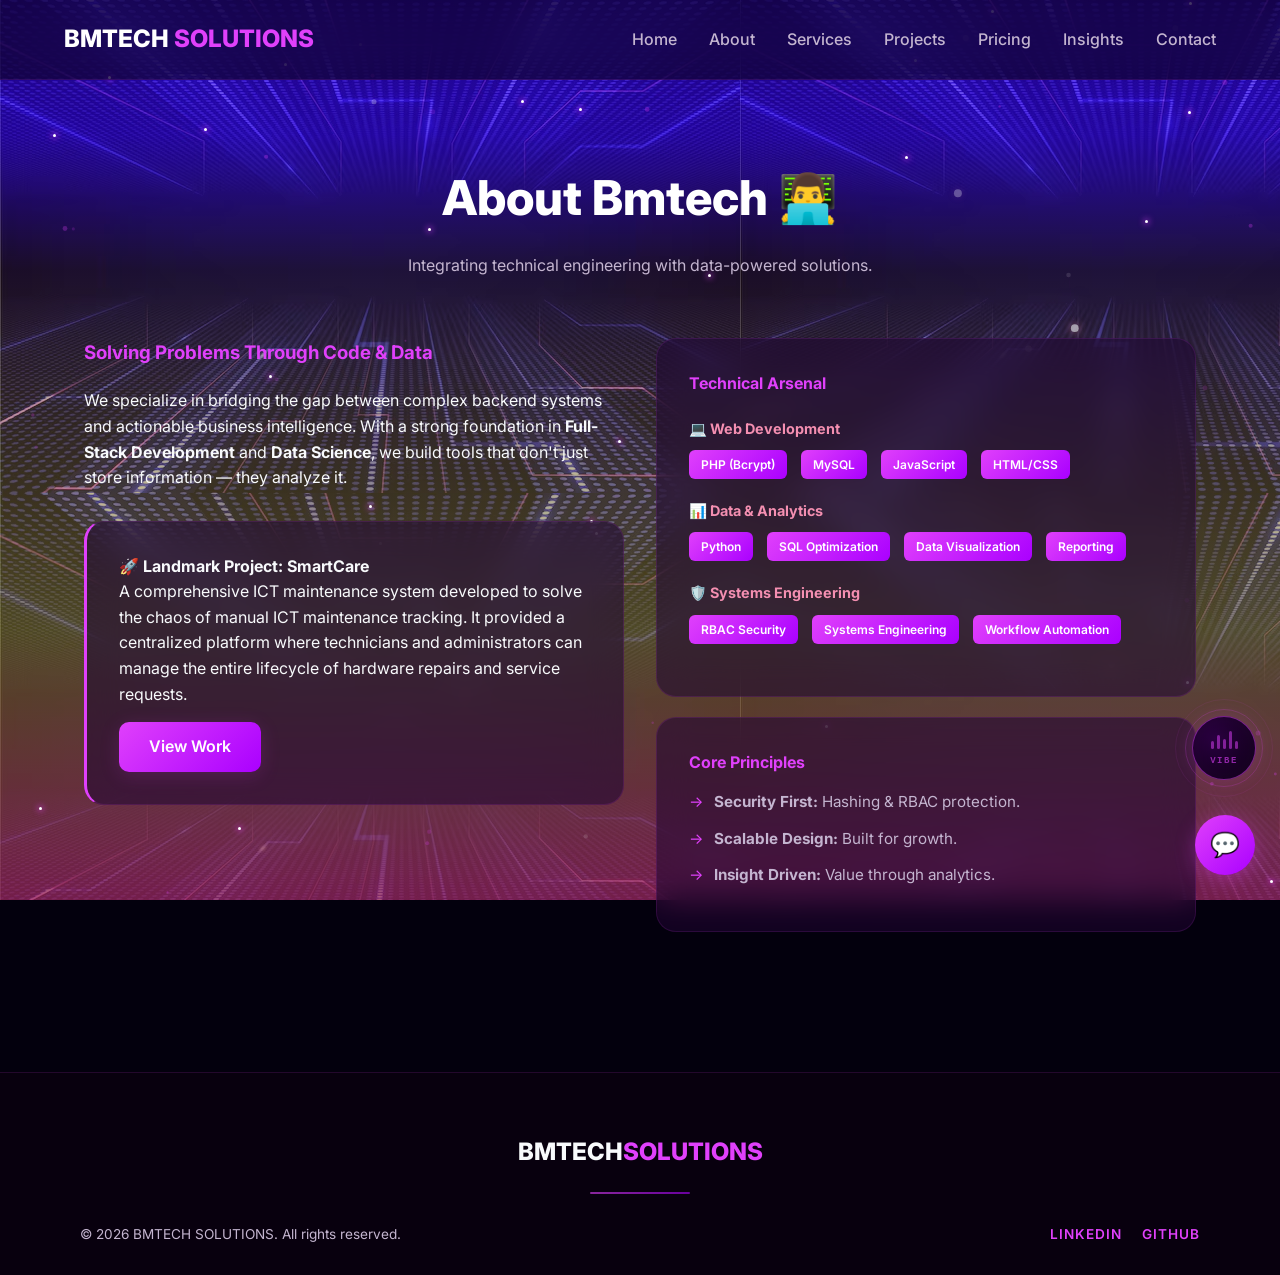
==== commit b559a28c: "new site" ====
--- a/about.html
+++ b/about.html
@@ -3,7 +3,6 @@
 <head>
 <meta charset="UTF-8">
 <meta name="viewport" content="width=device-width, initial-scale=1.0">
-<<<<<<< HEAD
 <title>About | BMTECH Solutions</title>
 <link rel="stylesheet" href="assets/style.css">
 <!-- Google Analytics (GA4) -->
@@ -39,48 +38,11 @@
     <div class="container">
         <div style="text-align:center; margin-bottom:60px;">
             <h2 class="section-title">About Bmtech 👨‍💻</h2>
-=======
-
-<title>About | BMTECH Solutions</title>
-
-<link rel="stylesheet" href="assets/style.css">
-</head>
-
-<body>
-   <header class="navbar">
-    <div class="logo">
-        <a href="index.html">BMTECH <span>SOLUTIONS</span></a>
-    </div>
-
-    <div class="hamburger" id="hamburger">
-        <span></span>
-        <span></span>
-        <span></span>
-    </div>
-
-    <ul class="nav-links" id="navLinks">
-        <li><a href="index.html">Home</a></li>
-        <li><a href="about.html">About</a></li>
-        <li><a href="services.html">Services</a></li>
-        <li><a href="project.html">Projects</a></li>
-        <li><a href="pricing.html">Pricing</a></li>
-        <li><a href="blog.html">Insights</a></li>
-        <li><a href="contact.html">Contact</a></li>
-    </ul>
-</header>
-
-</header>
-<section class="section about-section" id="about">
-    <div class="container">
-        <div style="text-align:center; margin-bottom:60px;">
-            <h2 class="section-title">About Bmtech👨‍💻</h2>
->>>>>>> 64ebacb06241a1deada608e6a2dc0dc0b0ea7f1e
             <p class="section-subtitle">Integrating technical engineering with data-powered solutions.</p>
         </div>
 
         <div class="about-grid-wrapper">
             <div class="about-text">
-<<<<<<< HEAD
                 <h3 style="color:var(--primary); margin-bottom:20px;">Solving Problems Through Code &amp; Data</h3>
                 <p>We specialize in bridging the gap between complex backend systems and actionable business intelligence.
                     With a strong foundation in <b>Full-Stack Development</b> and <b>Data Science</b>,
@@ -93,37 +55,14 @@
                        lifecycle of hardware repairs and service requests.</p>
                     <a href="project.html" class="btn btn-primary" style="margin-top:15px; display:inline-block;">View Work</a>
                 </div>
-=======
-                <h3 style="color:var(--primary); margin-bottom:20px;">Solving Problems Through Code & Data</h3>
-                <p>We specialize in bridging the gap between complex backend systems and actionable business intelligence.
-                     With a strong foundation in <b>Full-Stack Development</b> 
-                    and <b>Data Science</b>, we build tools that don't just store information,they analyze it.</p>
-                
-                <div class="card highlight-card">
-                    <h4>🚀 Landmark Project: SmartCare</h4>
-                    <p>A comprehensive ICT maintenance system that we developed to solve the chaos of manual ICT
-                         maintenance tracking. It provided a centralized platform
-                         where technicians and administrators can manage the entire 
-                         lifecycle of hardware repairs and service requests..</p>
-                         <a href="project.html" class="btn btn-primary">View work</a>
-                </div>
-
-                
->>>>>>> 64ebacb06241a1deada608e6a2dc0dc0b0ea7f1e
             </div>
 
             <div class="about-stats">
                 <div class="card arsenal-card">
                     <h4 style="color:var(--primary); margin-bottom:20px;">Technical Arsenal</h4>
-<<<<<<< HEAD
 
                     <div class="skill-category">
                         <h5>💻 Web Development</h5>
-=======
-                    
-                    <div class="skill-category">
-                        <h5><i class="icon">💻</i>web Development</h5>
->>>>>>> 64ebacb06241a1deada608e6a2dc0dc0b0ea7f1e
                         <div class="tags">
                             <span class="tag">PHP (Bcrypt)</span>
                             <span class="tag">MySQL</span>
@@ -133,11 +72,7 @@
                     </div>
 
                     <div class="skill-category">
-<<<<<<< HEAD
                         <h5>📊 Data &amp; Analytics</h5>
-=======
-                        <h5><i class="icon">📊</i> Data & Analytics</h5>
->>>>>>> 64ebacb06241a1deada608e6a2dc0dc0b0ea7f1e
                         <div class="tags">
                             <span class="tag">Python</span>
                             <span class="tag">SQL Optimization</span>
@@ -147,11 +82,7 @@
                     </div>
 
                     <div class="skill-category">
-<<<<<<< HEAD
                         <h5>🛡️ Systems Engineering</h5>
-=======
-                        <h5><i class="icon">🛡️</i> Systems Engineering</h5>
->>>>>>> 64ebacb06241a1deada608e6a2dc0dc0b0ea7f1e
                         <div class="tags">
                             <span class="tag">RBAC Security</span>
                             <span class="tag">Systems Engineering</span>
@@ -160,17 +91,10 @@
                     </div>
                 </div>
 
-<<<<<<< HEAD
                 <div class="card principles-card" style="margin-top:20px;">
                     <h4 style="color:var(--primary); margin-bottom:15px;">Core Principles</h4>
                     <ul class="feature-list">
                         <li><b>Security First:</b> Hashing &amp; RBAC protection.</li>
-=======
-                <div class="card principles-card">
-                    <h4 style="color:var(--primary); margin-bottom:15px;">Core Principles</h4>
-                    <ul class="feature-list">
-                        <li><b>Security First:</b> Hashing & RBAC protection.</li>
->>>>>>> 64ebacb06241a1deada608e6a2dc0dc0b0ea7f1e
                         <li><b>Scalable Design:</b> Built for growth.</li>
                         <li><b>Insight Driven:</b> Value through analytics.</li>
                     </ul>
@@ -179,7 +103,6 @@
         </div>
     </div>
 </section>
-<<<<<<< HEAD
 
 <footer class="site-footer">
     <div class="container">
@@ -187,19 +110,6 @@
         <div class="footer-line"></div>
         <div class="footer-bottom">
             <p>&copy; 2026 BMTECH SOLUTIONS. All rights reserved.</p>
-=======
-<footer class="site-footer">
-    <div class="container">
-        <div class="footer-logo">
-            BMTECH<span>SOLUTIONS</span>
-        </div>
-        
-
-        <div class="footer-line"></div>
-
-        <div class="footer-bottom">
-            <p>&copy;2026 BMTECH SOLUTIONS. All rights reserved.</p>
->>>>>>> 64ebacb06241a1deada608e6a2dc0dc0b0ea7f1e
             <div class="social-icons">
                 <a href="https://linkedin.com/in/brayan-chimba" title="LinkedIn">LinkedIn</a>
                 <a href="https://github.com/Blessedson1468" title="GitHub">GitHub</a>
@@ -209,7 +119,6 @@
 </footer>
 
 <script src="assets/script.js"></script>
-<<<<<<< HEAD
 <audio id="myBeat" src="assets/images/beat.mp3" loop></audio>
 <div id="musicToggle" title="Toggle music">
     <div class="eq-bars-wrapper">
@@ -220,22 +129,4 @@
 </div>
 
 </body>
-</html>
-=======
-
-<!-- Music Player Orb -->
-<audio id="myBeat" src="assets/images/beat.mp3" loop></audio>
-<div id="musicToggle" title="Toggle music">
-  <div class="eq-bars-wrapper">
-    <span class="eq-bar"></span>
-    <span class="eq-bar"></span>
-    <span class="eq-bar"></span>
-    <span class="eq-bar"></span>
-    <span class="eq-bar"></span>
-  </div>
-  <span class="music-label">VIBE</span>
-</div>
-
-</body>
-</html> 
->>>>>>> 64ebacb06241a1deada608e6a2dc0dc0b0ea7f1e
+</html>
--- a/assets/style.css
+++ b/assets/style.css
@@ -1,6 +1,5 @@
 @import url('https://fonts.googleapis.com/css2?family=Inter:wght@400;600;800&display=swap');
 
-<<<<<<< HEAD
 /* ================================================
    BMTECH SOLUTIONS — Pink & Purple Theme
    ================================================ */
@@ -77,14 +76,14 @@
   left: 0;
   z-index: 2000;
   box-sizing: border-box;
-  background: rgba(32, 31, 30, 0.55);
+  background: rgba(10, 0, 16, 0.55);
   backdrop-filter: blur(20px);
   border-bottom: 1px solid var(--border-subtle);
   transition: var(--transition);
 }
 
 .navbar.scrolled {
-  background: rgba(12, 12, 14, 0.9);
+  background: rgba(10, 0, 16, 0.9);
   border-bottom-color: var(--border-glow);
 }
 
@@ -97,7 +96,7 @@
 .nav-links a {
   text-decoration: none;
   color: var(--text-muted);
-  font-weight: 1000;
+  font-weight: 500;
   font-size: 1rem;
   transition: var(--transition);
 }
@@ -411,568 +410,11 @@
   background: rgba(30, 0, 50, 0.9) !important;
 }
 
-=======
-/* ---------------- ROOT VARIABLES ---------------- */
-*,
-*::before,
-*::after{
-box-sizing:border-box;
-}
-:root{
-    --primary:#38bdf8;
-    --primary-glow:rgba(56,189,248,0.3);
-    --bg-deep:#020617;
-    --card-bg:rgba(30,41,59,0.6);
-    --text-main:#f8fafc;
-    --text-muted:#94a3b8;
-    --transition:all .4s cubic-bezier(.23,1,.32,1);
-}
-
-/* ---------------- GLOBAL ---------------- */
-body{
-    font-family:'Inter',sans-serif;
-    margin:0;
-    color:var(--text-main);
-    background:linear-gradient(-45deg,#020617,#063970,#0c1222,#020617);
-    background-size:400% 400%;
-    animation:meshFlow 15s ease infinite;
-    line-height:1.6;
-    min-height:100vh;
-}
-
-html{
-    scroll-behavior:smooth;
-}
-
-@keyframes meshFlow{
-    0%{background-position:0% 50%;}
-    50%{background-position:100% 50%;}
-    100%{background-position:0% 50%;}
-}
-
-/* ---------------- LAYOUT ---------------- */
-.container{
-    width:100%;
-    max-width:1200px;
-    margin:auto;
-}
-
-/* ---------------- NAVBAR ---------------- */
-.navbar{
-    display:flex;
-    justify-content:space-between;
-    align-items:center;
-    padding:0 5%;
-    height:80px;
-    position:fixed;
-    width:100%;
-    top:0;
-    left:0;
-    z-index:2000;
-    box-sizing:border-box;
-    background:rgba(2,6,23,.4);
-    backdrop-filter:blur(20px);
-    border-bottom:1px solid rgba(255,255,255,.05);
-}
-
-.nav-links{
-    display:flex;
-    list-style:none;
-    gap:2rem;
-    margin:0;
-    padding:0;
-}
-
-.nav-links a{
-    text-decoration:white;
-    color:var(--text-main);
-    font-weight:400;
-    font-size:.95rem;
-    transition:var(--transition);
-}
-
-.nav-links a:hover{
-    color:var(--primary);
-}
-
-.logo{
-    font-size:1.5rem;
-    font-weight:800;
-}
-
-.logo span{
-    color:var(--primary);
-}
-
-.logo a{
-    text-decoration:none;
-    color:#fff;
-}
-
-/* ---------------- HERO ---------------- */
-.hero-section{
-    min-height:90vh;
-    display:flex;
-    align-items:center;
-    justify-content:center;
-    text-align:center;
-    padding:140px 5% 10px;
-    margin-top:80px;
-}
-
-.hero-content{
-    max-width:850px;
-    display:flex;
-    flex-direction:column;
-    align-items:center;
-}
-
-.hero-content h1{
-    font-size:clamp(2.5rem,8vw,4.5rem);
-    font-weight:800;
-    margin-bottom:1rem;
-    letter-spacing:-2px;
-    line-height:1.1;
-    background:linear-gradient(to right,#fff,var(--primary));
-    -webkit-background-clip:text;
-    -webkit-text-fill-color:transparent;
-}
-
-.hero-content h2{
-    font-size:clamp(1.2rem,3vw,1.8rem);
-    font-weight:600;
-    margin-bottom:1.5rem;
-}
-
-.hero-content p{
-    font-size:1.1rem;
-    color:var(--text-muted);
-    margin-bottom:2.5rem;
-}
-
-.hero-subtitle{
-    font-size:1.3rem;
-    color:var(--primary);
-    margin-bottom:10px;
-}
-
-.hero-description{
-    max-width:650px;
-    margin:auto;
-    color:var(--text-muted);
-}
-
-/* ---------------- HERO STATS ---------------- */
-.hero-stats{
-    display:flex;
-    justify-content:center;
-    gap:40px;
-    margin-top:40px;
-    flex-wrap:wrap;
-}
-
-.hero-stats h3{
-    font-size:1.6rem;
-    margin:0;
-}
-
-.hero-stats p{
-    font-size:.9rem;
-    color:var(--text-muted);
-}
-
-/* ---------------- BUTTONS ---------------- */
-.cta-buttons{
-    display:flex;
-    gap:1.5rem;
-    justify-content:center;
-    flex-wrap:wrap;
-}
-
-.btn-primary,
-.btn-secondary{
-    padding:12px 30px;
-    border-radius:8px;
-    text-decoration:none;
-    font-weight:600;
-    transition:var(--transition);
-    display:inline-block;
-}
-
-.btn-primary{
-    background:var(--primary);
-    color:var(--bg-deep);
-}
-
-.btn-secondary{
-    border:1px solid var(--primary);
-    color:var(--primary);
-}
-
-.btn-primary:hover{
-    box-shadow:0 0 20px var(--primary-glow);
-    transform:translateY(-2px);
-}
-
-.btn-secondary:hover{
-    background:var(--primary-glow);
-}
-
-/* ---------------- CARDS ---------------- */
-.cards{
-    display:grid;
-    grid-template-columns:repeat(auto-fit,minmax(280px,1fr));
-    gap:2rem;
-    margin-top:40px;
-
-}
-
-.card{
-    background:var(--card-bg);
-    backdrop-filter:blur(10px);
-    -webkit-backdrop-filter:blur(10px);
-    padding:2rem;
-    border-radius:20px;
-    border:1px solid rgba(255,255,255,.05);
-    transition:var(--transition);
-    
-}
-
-.card:hover{
-    transform:translateY(-10px);
-    border-color:var(--primary);
-    box-shadow:0 20px 40px rgba(0,0,0,.4);
-}
-
-/* ---------------- TAGS ---------------- */
-.tag{
-    background:var(--primary);
-    color:#020617;
-    padding:5px 12px;
-    border-radius:6px;
-    font-size:12px;
-    font-weight:600;
-    margin-right:6px;
-    display:inline-block;
-    transition:var(--transition);
-}
-
-.tag:hover{
-    transform:translateY(-2px);
-    background:transparent;
-    color:var(--primary);
-    border:1px solid var(--primary);
-    box-shadow:0 0 15px var(--primary-glow);
-}
-
-/* ---------------- GRIDS ---------------- */
-.showcase-grid,
-.expertise-grid,
-.about-grid-wrapper{
-    display:grid;
-    grid-template-columns:repeat(auto-fit,minmax(300px,1fr));
-    gap:2rem;
-}
-
-/* ---------------- SCREENSHOT ---------------- */
-.screenshot-container{
-    background:#0f172a;
-    border-radius:12px;
-    overflow:hidden;
-    border:1px solid rgba(56,189,248,.2);
-    transition:var(--transition);
-}
-
-.screenshot-container:hover{
-    transform:scale(1.03);
-    border-color:var(--primary);
-    box-shadow:0 10px 30px rgba(0,0,0,.5);
-}
-
-.screenshot{
-    width:100%;
-    height:200px;
-    object-fit:cover;
-}
-
-/* ---------------- FEATURE LIST ---------------- */
-.feature-list{
-    list-style:none;
-    padding:0;
-}
-
-.feature-list li{
-    margin-bottom:12px;
-    padding-left:25px;
-    position:relative;
-}
-
-.feature-list li::before{
-    content:"→";
-    position:absolute;
-    left:0;
-    color:var(--primary);
-}
-
-/* ---------------- ABOUT ---------------- */
-.about-section{
-    padding-top:160px!important;
-    position:relative;
-}
-.contact-section{
-    padding-top:140px;
-}
-
-.section-title{
-    font-size:clamp(2rem,5vw,3rem);
-    font-weight:800;
-    color:#fff;
-    text-align:center;
-}
-
-.section-subtitle{
-    text-align:center;
-    color:var(--text-muted);
-    max-width:650px;
-    margin:0 auto 40px;
-}
-
-/* ---------------- STATS ---------------- */
-.stat-card{
-    background:var(--card-bg);
-    backdrop-filter:blur(10px);
-    padding:60px 30px;
-    border-radius:24px;
-    border:1px solid rgba(56,189,248,.15);
-    text-align:center;
-    transition:var(--transition);
-}
-
-.stat-card:hover{
-    border-color:var(--primary);
-    transform:translateY(-10px);
-}
-
-.stat-card h3{
-    font-size:4rem;
-    font-weight:800;
-    margin:0;
-    background:linear-gradient(to bottom,#fff,var(--primary));
-    -webkit-background-clip:text;
-    -webkit-text-fill-color:transparent;
-}
-
-.stat-card p{
-    color:var(--text-muted);
-    font-size:1rem;
-    font-weight:600;
-    letter-spacing:2px;
-    margin-top:15px;
-}
-
-/* ---------------- PROJECT PAGE ---------------- */
-.project-detail{
-    padding:140px 0 80px;
-}
-
-.main-card{
-    background:var(--card-bg);
-    backdrop-filter:blur(20px);
-    border-radius:32px;
-    padding:3rem;
-    border:1px solid rgba(255,255,255,.05);
-    max-width:1100px;
-    margin:auto;
-}
-
-.project-grid{
-    display:grid;
-    grid-template-columns:2fr 1fr;
-    gap:40px;
-}
-
-.tech-box{
-    background:rgba(2,6,23,.5);
-    padding:25px;
-    border-radius:20px;
-    border:1px solid rgba(255,255,255,.05);
-    position:sticky;
-    top:100px;
-}
-
-.tags{
-    display:flex;
-    flex-wrap:wrap;
-    gap:8px;
-}
-
-/* ---------------- FOOTER CTA ---------------- */
-.cta-footer{
-    padding:120px 5%;
-}
-
-.cta-footer .container{
-    background:linear-gradient(145deg,rgba(15,23,42,.9),rgba(2,6,23,1));
-    padding:80px 40px;
-    border-radius:32px;
-    border:1px solid rgba(56,189,248,.2);
-    text-align:center;
-}
-
-/* ---------------- FORMS ---------------- */
-input:focus,
-select:focus,
-textarea:focus{
-    outline:none;
-    border-color:var(--primary)!important;
-    box-shadow:0 0 10px var(--primary-glow);
-    background:#1e293b!important;
-}
-
-/* ---------------- RESPONSIVE ---------------- */
-@media(max-width:992px){
-    .project-grid{
-        grid-template-columns:1fr;
-    }
-}
-
-@media(max-width:768px){
-    .showcase-grid{
-        grid-template-columns:1fr;
-    }
-
-    .about-section{
-        text-align:center;
-    }
-}
-
-
-/* ---------------- PERFORMANCE STATS ---------------- */
-
-.performance-header{
-    text-align:center;
-    max-width:700px;
-    margin:0 auto 60px;
-}
-
-.stats-grid{
-    display:grid;
-    grid-template-columns:repeat(auto-fit,minmax(220px,1fr));
-    gap:30px;
-    margin-top:20px;
-}
-
-.performance-stats{
-    padding-top:120px;
-}
-.site-footer {
-    padding: 60px 0 30px;
-    background: rgba(2, 6, 23, 0.7); /* Slightly darker than your body */
-    text-align: center;
-    border-top: 1px solid rgba(56, 189, 248, 0.1); /* Subtle glow line */
-}
-
-.footer-logo {
-    font-size: 1.5rem;
-    font-weight: 800;
-    margin-bottom: 20px;
-}
-
-.footer-logo span {
-    color: var(--primary);
-}
-
-.footer-links {
-    list-style: none;
-    padding: 0;
-    display: flex;
-    justify-content: center;
-    gap: 30px;
-    margin-bottom: 40px;
-}
-
-.footer-links a {
-    text-decoration: none;
-    color: var(--text-muted);
-    font-size: 0.9rem;
-    transition: var(--transition);
-}
-
-.footer-links a:hover {
-    color: var(--primary);
-}
-
-.footer-line {
-    max-width: 100px;
-    height: 2px;
-    background: var(--primary);
-    margin: 0 auto 30px;
-    border-radius: 2px;
-    opacity: 0.5;
-}
-
-.footer-bottom {
-    color: var(--text-muted);
-    font-size: 0.85rem;
-}
-
-.social-icons {
-    margin-top: 15px;
-    display: flex;
-    justify-content: center;
-    gap: 20px;
-}
-
-.social-icons a {
-    color: var(--primary);
-    text-decoration: none;
-    font-weight: 600;
-    font-size: 0.8rem;
-    text-transform: uppercase;
-    letter-spacing: 1px;
-} 
- 
-/* Contact Grid */
-.contact-grid-wrapper {
-    display: grid;
-    grid-template-columns: 0.8fr 1.2fr;
-    gap: 40px;
-}
-
-/* Form Styling */
-.glass-form {
-    display: flex;
-    flex-direction: column;
-    gap: 20px;
-    padding: 40px !important;
-}
-
-.input-group {
-    display: grid;
-    grid-template-columns: 1fr 1fr;
-    gap: 15px;
-}
-
-.glass-form input, 
-.glass-form select, 
-.glass-form textarea {
-    background: rgba(15, 23, 42, 0.8);
-    border: 1px solid rgba(56, 189, 248, 0.2);
-    padding: 14px;
-    border-radius: 12px;
-    color: white;
-    font-family: inherit;
-    transition: var(--transition);
-}
-
-/* Timeline/Process Styling */
->>>>>>> 64ebacb06241a1deada608e6a2dc0dc0b0ea7f1e
 .contact-list { list-style: none; padding: 0; }
 .contact-list li { margin-bottom: 15px; font-size: 0.95rem; }
 .contact-list span { margin-right: 10px; color: var(--primary); }
 
 .timeline {
-<<<<<<< HEAD
   margin-top: 15px;
   border-left: 2px solid var(--primary-glow);
   padding-left: 20px;
@@ -1151,212 +593,11 @@
   border-radius: 16px;
   border: 1px solid var(--border-subtle);
   text-align: center;
-=======
-    margin-top: 15px;
-    border-left: 2px solid var(--primary-glow);
-    padding-left: 20px;
-}
-
-.step {
-    position: relative;
-    margin-bottom: 20px;
-    font-size: 0.85rem;
-    color: var(--text-muted);
-}
-
-.step::before {
-    content: '';
-    position: absolute;
-    left: -26px;
-    top: 5px;
-    width: 10px;
-    height: 10px;
-    background: var(--primary);
-    border-radius: 50%;
-}
-
-@media (max-width: 768px) {
-    .contact-grid-wrapper { grid-template-columns: 1fr; }
-    .input-group { grid-template-columns: 1fr; }
-}
-/* --- 1. Variables & Base Reset --- */
-:root {
-    --primary: #38bdf8;
-    --primary-glow: rgba(56, 189, 248, 0.4);
-    --bg-dark: #020617;
-    --card-bg: rgba(30, 41, 59, 0.5);
-    --text-main: #f8fafc;
-    --text-muted: #94a3b8;
-    --transition: all 0.3s cubic-bezier(0.4, 0, 0.2, 1);
-}
-
-* {
-    margin: 0;
-    padding: 0;
-    box-sizing: border-box;
-}
-
-body {
-    background-color: var(--bg-dark);
-    color: var(--text-main);
-    font-family: 'Inter', -apple-system, BlinkMacSystemFont, "Segoe UI", Roboto, sans-serif;
-    line-height: 1.6;
-    overflow-x: hidden;
-}
-
-/* --- 2. Navigation --- */
-.navbar {
-    position: fixed;
-    top: 0;
-    width: 100%;
-    padding: 1.5rem 10%;
-    display: flex;
-    justify-content: space-between;
-    align-items: center;
-    background: rgba(2, 6, 23, 0.8);
-    backdrop-filter: blur(12px);
-    z-index: 1000;
-    border-bottom: 1px solid rgba(255, 255, 255, 0.05);
-}
-
-.logo a {
-    font-weight: 800;
-    font-size: 1.4rem;
-    color: #fff;
-    text-decoration: none;
-    letter-spacing: -1px;
-}
-
-.logo span { color: var(--primary); }
-
-.nav-links {
-    display: flex;
-    list-style: none;
-    gap: 2rem;
-}
-
-.nav-links a {
-    text-decoration: none;
-    color: var(--text-muted);
-    font-weight: 500;
-    transition: var(--transition);
-}
-
-.nav-links a:hover { color: var(--primary); }
-
-/* --- 3. Pricing Cards --- */
-.pricing-grid {
-    display: grid;
-    grid-template-columns: repeat(auto-fit, minmax(300px, 1fr));
-    gap: 2.5rem;
-    padding: 2rem 0;
-}
-
-.pricing-card {
-    background: var(--card-bg);
-    border: 1px solid rgba(255, 255, 255, 0.05);
-    border-radius: 24px;
-    padding: 2.5rem;
-    transition: var(--transition);
-    position: relative;
-    display: flex;
-    flex-direction: column;
-}
-
-.pricing-card:hover {
-    transform: translateY(-10px);
-    border-color: var(--primary);
-    box-shadow: 0 20px 40px rgba(0, 0, 0, 0.4);
-}
-
-.featured-plan {
-    border: 1px solid var(--primary);
-    background: linear-gradient(145deg, rgba(30, 41, 59, 0.8), rgba(2, 6, 23, 0.9));
-    transform: scale(1.05);
-}
-
-.plan-badge {
-    background: var(--primary);
-    color: #000;
-    font-size: 0.75rem;
-    font-weight: 700;
-    padding: 4px 12px;
-    border-radius: 20px;
-    position: absolute;
-    top: -12px;
-    left: 50%;
-    transform: translateX(-50%);
-    text-transform: uppercase;
-}
-
-.price {
-    font-size: 3rem;
-    font-weight: 800;
-    margin: 1rem 0;
-}
-
-.price span { font-size: 1.5rem; color: var(--primary); }
-
-.feature-list {
-    list-style: none;
-    margin: 1.5rem 0;
-    flex-grow: 1;
-}
-
-.feature-list li {
-    margin-bottom: 0.8rem;
-    color: var(--text-muted);
-    font-size: 0.95rem;
-}
-
-.feature-list li::before {
-    content: "✓";
-    color: var(--primary);
-    margin-right: 10px;
-    font-weight: bold;
-}
-
-/* --- 4. Buttons --- */
-.btn {
-    padding: 12px 24px;
-    border-radius: 12px;
-    text-decoration: none;
-    font-weight: 600;
-    transition: var(--transition);
-    display: inline-block;
-}
-
-.btn-primary {
-    background: var(--primary);
-    color: var(--bg-dark);
-}
-
-.btn-primary:hover {
-    box-shadow: 0 0 20px var(--primary-glow);
-    transform: scale(1.02);
-}
-
-.btn-secondary {
-    border: 1px solid rgba(255, 255, 255, 0.1);
-    color: #fff;
-}
-
-.btn-secondary:hover { background: rgba(255, 255, 255, 0.05); }
-
-/* --- 5. Billing Section --- */
-.billing-item-locked {
-    background: rgba(2, 6, 23, 0.4);
-    padding: 20px;
-    border-radius: 16px;
-    border: 1px solid rgba(255, 255, 255, 0.03);
-    text-align: center;
->>>>>>> 64ebacb06241a1deada608e6a2dc0dc0b0ea7f1e
 }
 
 .method-icon { font-size: 2rem; display: block; margin-bottom: 10px; }
 
 .status-tag {
-<<<<<<< HEAD
   font-size: 0.7rem;
   color: var(--primary);
   background: var(--primary-glow-soft);
@@ -1636,7 +877,7 @@
 .chat-widget {
   position: fixed;
   bottom: 25px;
-  right: 60px;
+  right: 25px;
   z-index: 999;
 }
 
@@ -1681,504 +922,8 @@
 /* ---- MUSIC ORB ---- */
 #musicToggle {
   position: fixed;
-  right: 10px;
-  bottom: 80px;
-=======
-    font-size: 0.7rem;
-    color: var(--primary);
-    background: rgba(56, 189, 248, 0.1);
-    padding: 2px 8px;
-    border-radius: 4px;
-}
-
-/* --- 6. Footer --- */
-.site-footer {
-    margin-top: 100px;
-    padding: 60px 0 30px;
-    border-top: 1px solid rgba(255, 255, 255, 0.05);
-}
-
-.footer-links {
-    display: flex;
-    justify-content: center;
-    gap: 2rem;
-    list-style: none;
-    margin: 30px 0;
-}
-
-.footer-links a {
-    color: var(--text-muted);
-    text-decoration: none;
-}
-/* Floating Chat Widget */
-
-.chat-widget{
-position: fixed;
-bottom: 25px;
-right: 25px;
-z-index: 999;
-}
-
-.chat-toggle{
-background: #38bdf8;
-border: none;
-width: 60px;
-height: 60px;
-border-radius: 50%;
-font-size: 24px;
-color: white;
-cursor: pointer;
-box-shadow: 0 5px 20px rgba(0,0,0,0.3);
-}
-
-.chat-options{
-display: none;
-flex-direction: column;
-margin-bottom: 10px;
-}
-
-.chat-btn{
-text-decoration: none;
-padding: 10px 15px;
-margin: 5px 0;
-border-radius: 20px;
-color: white;
-font-size: 14px;
-text-align: center;
-box-shadow: 0 4px 10px rgba(0,0,0,0.2);
-}
-
-.whatsapp{
-background: #25D366;
-}
-
-.email{
-background: #2563eb;
-}
-
-.call{
-background: #f59e0b;
-}
-img{
-max-width:100%;
-height:auto;
-display:block;
-}
-/* --- HAMBURGER MENU STYLES --- */
-
-/* Hide hamburger by default (Desktop) */
-.hamburger {
-    display: none;
-    cursor: pointer;
-    flex-direction: column;
-    gap: 5px;
-}
-
-.hamburger span {
-    display: block;
-    width: 28px;
-    height: 3px;
-    background-color: var(--primary);
-    border-radius: 3px;
-    transition: var(--transition);
-}
-
-/* Mobile View (Phone/Small Devices) */
-@media (max-width: 768px) {
-    .hamburger {
-        display: flex; /* Show the three lines */
-    }
-
-    .nav-links {
-        position: absolute;
-        top: 80px; /* Height of your navbar */
-        right: -100%; /* Hide off-screen by default */
-        flex-direction: column;
-        background: rgba(2, 6, 23, 0.95);
-        backdrop-filter: blur(20px);
-        width: 100%;
-        text-align: center;
-        padding: 40px 0;
-        transition: 0.5s ease;
-        border-bottom: 1px solid rgba(56, 189, 248, 0.2);
-    }
-
-    /* When menu is active, slide it in */
-    .nav-links.active {
-        right: 0;
-    }
-
-    .nav-links li {
-        margin: 15px 0;
-    }
-    
-    /* Optional: Animate hamburger to an 'X' when clicked */
-    .hamburger.active span:nth-child(1) {
-        transform: translateY(8px) rotate(45deg);
-    }
-    .hamburger.active span:nth-child(2) {
-        opacity: 0;
-    }
-    .hamburger.active span:nth-child(3) {
-        transform: translateY(-8px) rotate(-45deg);
-    }
-}
-/* ---------------- BLOG SECTION ---------------- */
-.blog-section {
-    padding: 80px 20px;
-    background: #0f172a;
-    color: #fff;
-    text-align: center;
-}
-
-.blog-section h1 {
-    font-size: 2.5rem;
-    margin-bottom: 10px;
-    color: var(--primary);
-}
-
-.blog-section p {
-    color: #cbd5f5;
-    margin-bottom: 40px;
-}
-
-/* ---------------- BLOG GRID ---------------- */
-.blog-grid {
-    display: grid;
-    grid-template-columns: repeat(auto-fit, minmax(300px, 1fr));
-    gap: 25px;
-}
-
-/* ---------------- BLOG CARD ---------------- */
-.blog-card {
-    background: #111827;
-    padding: 25px;
-    border-radius: 15px;
-    text-align: left;
-    transition: all 0.3s ease;
-    box-shadow: 0 5px 20px rgba(0,0,0,0.3);
-    position: relative;
-    overflow: hidden;
-}
-
-/* Glow effect */
-.blog-card::before {
-    content: "";
-    position: absolute;
-    width: 150%;
-    height: 150%;
-    background: radial-gradient(circle, var(--primary-glow), transparent);
-    top: -50%;
-    left: -50%;
-    opacity: 0;
-    transition: 0.4s;
-    pointer-events: none;
-}
-
-.blog-card:hover::before {
-    opacity: 1;
-}
-
-.blog-card:hover {
-    transform: translateY(-8px) scale(1.02);
-}
-
-/* Blog Title */
-.blog-card h3 {
-    font-size: 1.4rem;
-    margin-bottom: 10px;
-    color: #fff;
-}
-
-/* Blog Text */
-.blog-card p {
-    font-size: 0.95rem;
-    color: #9ca3af;
-    margin-bottom: 20px;
-}
-
-/* Read More Button */
-.blog-card .btn {
-    display: inline-block;
-    padding: 10px 18px;
-    background: var(--primary);
-    color: #000;
-    border-radius: 8px;
-    text-decoration: none;
-    font-weight: 600;
-    transition: 0.3s;
-}
-
-.blog-card .btn:hover {
-    background: #0ea5e9;
-    transform: scale(1.05);
-}
-
-/* ---------------- CONTAINER ---------------- */
-.container {
-    max-width: 1100px;
-    margin: auto;
-}
-
-/* ---------------- FOOTER ---------------- */
-.site-footer {
-    background: #020617;
-    padding: 40px 20px;
-    color: #cbd5f5;
-}
-
-.footer-logo {
-    font-size: 1.5rem;
-    font-weight: bold;
-}
-
-.footer-logo span {
-    color: var(--primary);
-}
-
-.footer-line {
-    height: 1px;
-    background: #1e293b;
-    margin: 20px 0;
-}
-
-.footer-bottom {
-    display: flex;
-    justify-content: space-between;
-    flex-wrap: wrap;
-    gap: 15px;
-}
-
-.footer-bottom p {
-    font-size: 0.9rem;
-}
-
-.social-icons a {
-    margin-left: 10px;
-    color: #cbd5f5;
-    text-decoration: none;
-    transition: 0.3s;
-}
-
-.social-icons a:hover {
-    color: var(--primary);
-}
-
-/* ---------------- RESPONSIVE ---------------- */
-@media (max-width: 768px) {
-    .blog-section h1 {
-        font-size: 2rem;
-    }
-
-    .footer-bottom {
-        flex-direction: column;
-        align-items: center;
-        text-align: center;
-    }
-}
-/* CATEGORY TAG */
-.category {
-    display: inline-block;
-    background: rgba(56,189,248,0.15);
-    color: var(--primary);
-    padding: 5px 12px;
-    font-size: 0.75rem;
-    border-radius: 20px;
-    margin-bottom: 10px;
-    font-weight: 600;
-}
-.blog-categories {
-    margin-bottom: 30px;
-    display: flex;
-    flex-wrap: wrap;
-    gap: 10px;
-    justify-content: center;
-}
-
-.blog-categories button {
-    padding: 8px 15px;
-    border: none;
-    background: #1e293b;
-    color: #cbd5f5;
-    border-radius: 20px;
-    cursor: pointer;
-    transition: 0.3s;
-}
-
-.blog-categories button:hover {
-    background: var(--primary);
-    color: #000;
-}
-/* --- MODERN BLOG POST STYLING --- */
-
-/* Limit reading width for better UX */
-.small-container {
-    max-width: 800px; /* Scientific "golden" width for reading */
-    margin: 0 auto;
-}
-
-.post-header {
-    text-align: center;
-    margin-bottom: 30px;
-    padding-top: 80px;
-}
-
-.post-header h1 {
-    font-size: clamp(2rem, 5vw, 3.5rem);
-    background: linear-gradient(to right, #fff, var(--primary));
-    -webkit-background-clip: text;
-    -webkit-text-fill-color: transparent;
-    line-height: 1.2;
-}
-
-.post-meta {
-    color: var(--text-muted);
-    font-size: 0.9rem;
-    margin-top: 15px;
-}
-
-.separator {
-    margin: 0 10px;
-    color: var(--primary);
-}
-
-.image-wrapper {
-    margin: 40px 0;
-    border-radius: 24px;
-    overflow: hidden;
-    position: relative;
-    /* This creates the 'Outer Glow' */
-    border: 1px solid rgba(56, 189, 248, 0.3);
-    box-shadow: 0 0 30px rgba(56, 189, 248, 0.1), 
-                0 20px 50px rgba(0, 0, 0, 0.6);
-}
-
-/* Add a shimmering reflection effect over the image */
-.image-wrapper::after {
-    content: "";
-    position: absolute;
-    top: 0;
-    left: -100%;
-    width: 50%;
-    height: 100%;
-    background: linear-gradient(
-        to right, 
-        transparent, 
-        rgba(255, 255, 255, 0.05), 
-        transparent
-    );
-    transform: skewX(-25deg);
-    transition: 0.8s;
-}
-
-.image-wrapper:hover::after {
-    left: 150%;
-}
-
-.blog-image {
-    width: 100%;
-    transition: transform 0.5s ease;
-}
-
-.image-wrapper:hover .blog-image {
-    transform: scale(1.05);
-}
-.image-wrapper::before {
-    content: "";
-    position: absolute;
-    top: 15px;
-    right: 15px;
-    width: 30px;
-    height: 30px;
-    border-top: 3px solid var(--primary);
-    border-right: 3px solid var(--primary);
-    z-index: 2;
-    pointer-events: none;
-    opacity: 0.6;
-}
-
-/* Add a second one for the bottom-left */
-.post-body .image-wrapper {
-    position: relative;
-}
-
-/* Optional: Add a subtle 'Scanner Line' animation */
-@keyframes scan {
-    0% { top: 0%; }
-    100% { top: 100%; }
-}
-
-.image-wrapper::after {
-    content: "";
-    position: absolute;
-    top: 0;
-    left: 0;
-    width: 100%;
-    height: 2px;
-    background: var(--primary);
-    box-shadow: 0 0 15px var(--primary);
-    opacity: 0.2;
-    animation: scan 4s linear infinite;
-    z-index: 1;
-}
-.blog-image {
-    width: 100%;
-    display: block;
-    /* Slight blue tint to make various images feel like they belong to the same brand */
-    filter: brightness(0.9) contrast(1.1) saturate(1.2);
-    transition: var(--transition);
-}
-
-.image-wrapper:hover .blog-image {
-    filter: brightness(1.1);
-    transform: scale(1.03);
-}
-
-.post-body {
-    font-size: 1.1rem;
-    line-height: 1.8;
-    color: #cbd5e1;
-}
-
-.lead {
-    font-size: 1.3rem;
-    color: #fff;
-    margin-bottom: 30px;
-    border-left: 4px solid var(--primary);
-    padding-left: 20px;
-}
-
-.post-body h2 {
-    margin-top: 50px;
-    margin-bottom: 20px;
-    color: #fff;
-    font-weight: 700;
-}
-
-.highlight-box {
-    background: rgba(56, 189, 248, 0.05);
-    border: 1px solid var(--primary-glow);
-    padding: 20px;
-    border-radius: 12px;
-    margin: 30px 0;
-    font-style: italic;
-}
-
-.post-footer {
-    margin-top: 60px;
-    padding-top: 30px;
-    border-top: 1px solid rgba(255,255,255,0.05);
-    text-align: center;
-}
-/* ============================================
-   MAGICAL MUSIC ORB — Tech Holographic Style
-   ============================================ */
-
-#musicToggle {
-  position: fixed;
   right: 24px;
-  bottom: 500px;
->>>>>>> 64ebacb06241a1deada608e6a2dc0dc0b0ea7f1e
+  bottom: 120px;
   z-index: 9999;
   width: 64px;
   height: 64px;
@@ -2190,56 +935,28 @@
   align-items: center;
   justify-content: center;
   gap: 3px;
-<<<<<<< HEAD
   background: radial-gradient(circle at 35% 35%, #2a0040, #0a0010);
   border: 1.5px solid rgba(224, 64, 251, 0.5);
-  box-shadow: 0 0 20px rgba(201, 7, 235, 0.2), inset 0 0 20px rgba(224, 64, 251, 0.05);
+  box-shadow: 0 0 20px rgba(224, 64, 251, 0.2), inset 0 0 20px rgba(224, 64, 251, 0.05);
   transition: border-color 0.4s ease, box-shadow 0.4s ease;
 }
 
-=======
-
-  /* Base orb style */
-  background: radial-gradient(circle at 35% 35%, #1a2a4a, #020617);
-  border: 1.5px solid rgba(56, 189, 248, 0.5);
-  box-shadow:
-    0 0 0 0 rgba(56, 189, 248, 0),
-    0 0 20px rgba(56, 189, 248, 0.2),
-    inset 0 0 20px rgba(56, 189, 248, 0.05);
-
-  transition: border-color 0.4s ease, box-shadow 0.4s ease;
-}
-
-/* Outer pulse ring — idle */
->>>>>>> 64ebacb06241a1deada608e6a2dc0dc0b0ea7f1e
 #musicToggle::before {
   content: "";
   position: absolute;
   inset: -8px;
   border-radius: 50%;
-<<<<<<< HEAD
-  border: 1.5px solid rgba(205, 38, 235, 0.2);
-=======
-  border: 1.5px solid rgba(56, 189, 248, 0.2);
->>>>>>> 64ebacb06241a1deada608e6a2dc0dc0b0ea7f1e
+  border: 1.5px solid rgba(224, 64, 251, 0.2);
   animation: orb-ring-idle 3s ease-in-out infinite;
   pointer-events: none;
 }
 
-<<<<<<< HEAD
-=======
-/* Second outer ring */
->>>>>>> 64ebacb06241a1deada608e6a2dc0dc0b0ea7f1e
 #musicToggle::after {
   content: "";
   position: absolute;
   inset: -18px;
   border-radius: 50%;
-<<<<<<< HEAD
   border: 1px solid rgba(224, 64, 251, 0.08);
-=======
-  border: 1px solid rgba(56, 189, 248, 0.08);
->>>>>>> 64ebacb06241a1deada608e6a2dc0dc0b0ea7f1e
   animation: orb-ring-idle 3s ease-in-out infinite 0.8s;
   pointer-events: none;
 }
@@ -2249,18 +966,10 @@
   50% { transform: scale(1.08); opacity: 0.8; }
 }
 
-<<<<<<< HEAD
 .eq-bar {
   width: 3px;
   height: 6px;
   background: rgba(224, 64, 251, 0.5);
-=======
-/* EQ bars inside the orb */
-.eq-bar {
-  width: 3px;
-  height: 6px;
-  background: rgba(56, 189, 248, 0.5);
->>>>>>> 64ebacb06241a1deada608e6a2dc0dc0b0ea7f1e
   border-radius: 2px;
   display: inline-block;
   transition: background 0.3s ease;
@@ -2273,26 +982,13 @@
   height: 22px;
 }
 
-<<<<<<< HEAD
-=======
-/* Static heights when paused */
->>>>>>> 64ebacb06241a1deada608e6a2dc0dc0b0ea7f1e
 .eq-bar:nth-child(1) { height: 8px; }
 .eq-bar:nth-child(2) { height: 14px; }
 .eq-bar:nth-child(3) { height: 10px; }
 .eq-bar:nth-child(4) { height: 18px; }
 .eq-bar:nth-child(5) { height: 8px; }
 
-<<<<<<< HEAD
 .eq-bar.active { background: var(--primary); box-shadow: 0 0 6px var(--primary); }
-=======
-/* Animated bars when playing */
-.eq-bar.active {
-  background: var(--primary);
-  box-shadow: 0 0 6px var(--primary);
-}
-
->>>>>>> 64ebacb06241a1deada608e6a2dc0dc0b0ea7f1e
 .eq-bar.active:nth-child(1) { animation: eq1 0.6s ease-in-out infinite alternate; }
 .eq-bar.active:nth-child(2) { animation: eq2 0.5s ease-in-out infinite alternate; }
 .eq-bar.active:nth-child(3) { animation: eq3 0.7s ease-in-out infinite alternate; }
@@ -2305,25 +1001,16 @@
 @keyframes eq4 { from { height: 12px; } to { height: 26px; } }
 @keyframes eq5 { from { height: 4px; } to { height: 16px; } }
 
-<<<<<<< HEAD
-=======
-/* Vibe label */
->>>>>>> 64ebacb06241a1deada608e6a2dc0dc0b0ea7f1e
 .music-label {
   font-size: 9px;
   letter-spacing: 1.5px;
   text-transform: uppercase;
-<<<<<<< HEAD
   color: rgba(224, 64, 251, 0.6);
-=======
-  color: rgba(56, 189, 248, 0.6);
->>>>>>> 64ebacb06241a1deada608e6a2dc0dc0b0ea7f1e
   font-weight: 700;
   margin-top: 2px;
   font-family: monospace;
 }
 
-<<<<<<< HEAD
 #musicToggle.playing {
   border-color: var(--primary);
   box-shadow: 0 0 0 4px rgba(224, 64, 251, 0.12), 0 0 30px var(--primary-glow), 0 0 60px rgba(224, 64, 251, 0.15), inset 0 0 30px rgba(224, 64, 251, 0.1);
@@ -2331,30 +1018,11 @@
 
 #musicToggle.playing::before {
   border-color: rgba(224, 64, 251, 0.5);
-=======
-/* Playing state — orb lights up */
-#musicToggle.playing {
-  border-color: var(--primary);
-  box-shadow:
-    0 0 0 4px rgba(56, 189, 248, 0.12),
-    0 0 30px rgba(56, 189, 248, 0.4),
-    0 0 60px rgba(56, 189, 248, 0.15),
-    inset 0 0 30px rgba(56, 189, 248, 0.1);
-  background: radial-gradient(circle at 35% 35%, #0f2744, #020617);
-}
-
-#musicToggle.playing::before {
-  border-color: rgba(56, 189, 248, 0.5);
->>>>>>> 64ebacb06241a1deada608e6a2dc0dc0b0ea7f1e
   animation: orb-ring-active 1.5s ease-in-out infinite;
 }
 
 #musicToggle.playing::after {
-<<<<<<< HEAD
   border-color: rgba(224, 64, 251, 0.25);
-=======
-  border-color: rgba(56, 189, 248, 0.25);
->>>>>>> 64ebacb06241a1deada608e6a2dc0dc0b0ea7f1e
   animation: orb-ring-active 1.5s ease-in-out infinite 0.5s;
 }
 
@@ -2363,7 +1031,6 @@
   50% { transform: scale(1.15); opacity: 1; }
 }
 
-<<<<<<< HEAD
 #musicToggle.playing .music-label { color: var(--primary); }
 #musicToggle:hover { transform: scale(1.08); }
 
@@ -2469,7 +1136,7 @@
 .testimonial-text {
   font-size: 1.1rem;
   line-height: 1.8;
-  color: #f2eff3;
+  color: #d8c8e0;
   margin-bottom: 30px;
   font-style: italic;
 }
@@ -2685,10 +1352,10 @@
   pointer-events: none;
   background:
     linear-gradient(180deg,
-      rgba(61, 14, 216, 0.55) 10%,
-      rgba(219, 217, 226, 0.35) 30%,
-      rgba(194, 191, 41, 0.55) 70%,
-      rgba(233, 9, 158, 0.85) 120%);
+      rgba(59, 6, 235, 0.55) 15%,
+      rgba(70, 35, 32, 0.35) 30%,
+      rgba(141, 130, 26, 0.55) 70%,
+      rgba(150, 18, 95, 0.85) 110%);
 }
 
 /* Tech particle / glitter canvas — drawn by script.js, drifts
@@ -2850,67 +1517,4 @@
    ================================================================ */
 @media (max-width: 768px) {
   .bg-fixed { background-attachment: scroll; } /* iOS fix: fixed bg can glitch on mobile Safari */
-=======
-#musicToggle.playing .music-label {
-  color: var(--primary);
-}
-
-#musicToggle:hover {
-  transform: scale(1.08);
-}
-
-@media (max-width: 600px) {
-  #musicToggle {
-    bottom: 100px;
-    right: 16px;
-    width: 56px;
-    height: 56px;
-  }
-}
-.video-wrapper {
-    position: relative;
-    cursor: pointer;
-    max-width: 100%;
-    border-radius: 12px;
-    overflow: hidden; /* keeps video inside the rounded corners */
-    background: #000; /* avoids flash of white before video loads */
-}
-
-.play-overlay {
-    position: absolute;
-    top: 50%;
-    left: 50%;
-    transform: translate(-50%, -50%);
-    width: 80px;
-    height: 80px;
-    background: rgba(0, 0, 0, 0.6);
-    color: white;
-    border-radius: 50%;
-    display: flex;
-    align-items: center;
-    justify-content: center;
-    font-size: 32px;
-    transition: 0.3s ease;
-    z-index: 2;
-    pointer-events: none; /* let clicks pass through to the wrapper */
-}
-
-.video-wrapper:hover .play-overlay:not(.hidden) {
-    background: rgba(56, 189, 248, 0.85); /* matches your brand blue */
-    transform: translate(-50%, -50%) scale(1.1);
-}
-
-.play-overlay.hidden {
-    display: none;
-}
-.chat-options {
-    display: none; /* */
-    flex-direction: column; /* */
-    margin-bottom: 10px; /* */
-}
-
-/* ADD THIS RIGHT HERE TO TURN IT ON */
-.chat-options.active {
-    display: flex !important;
->>>>>>> 64ebacb06241a1deada608e6a2dc0dc0b0ea7f1e
-}
+}
